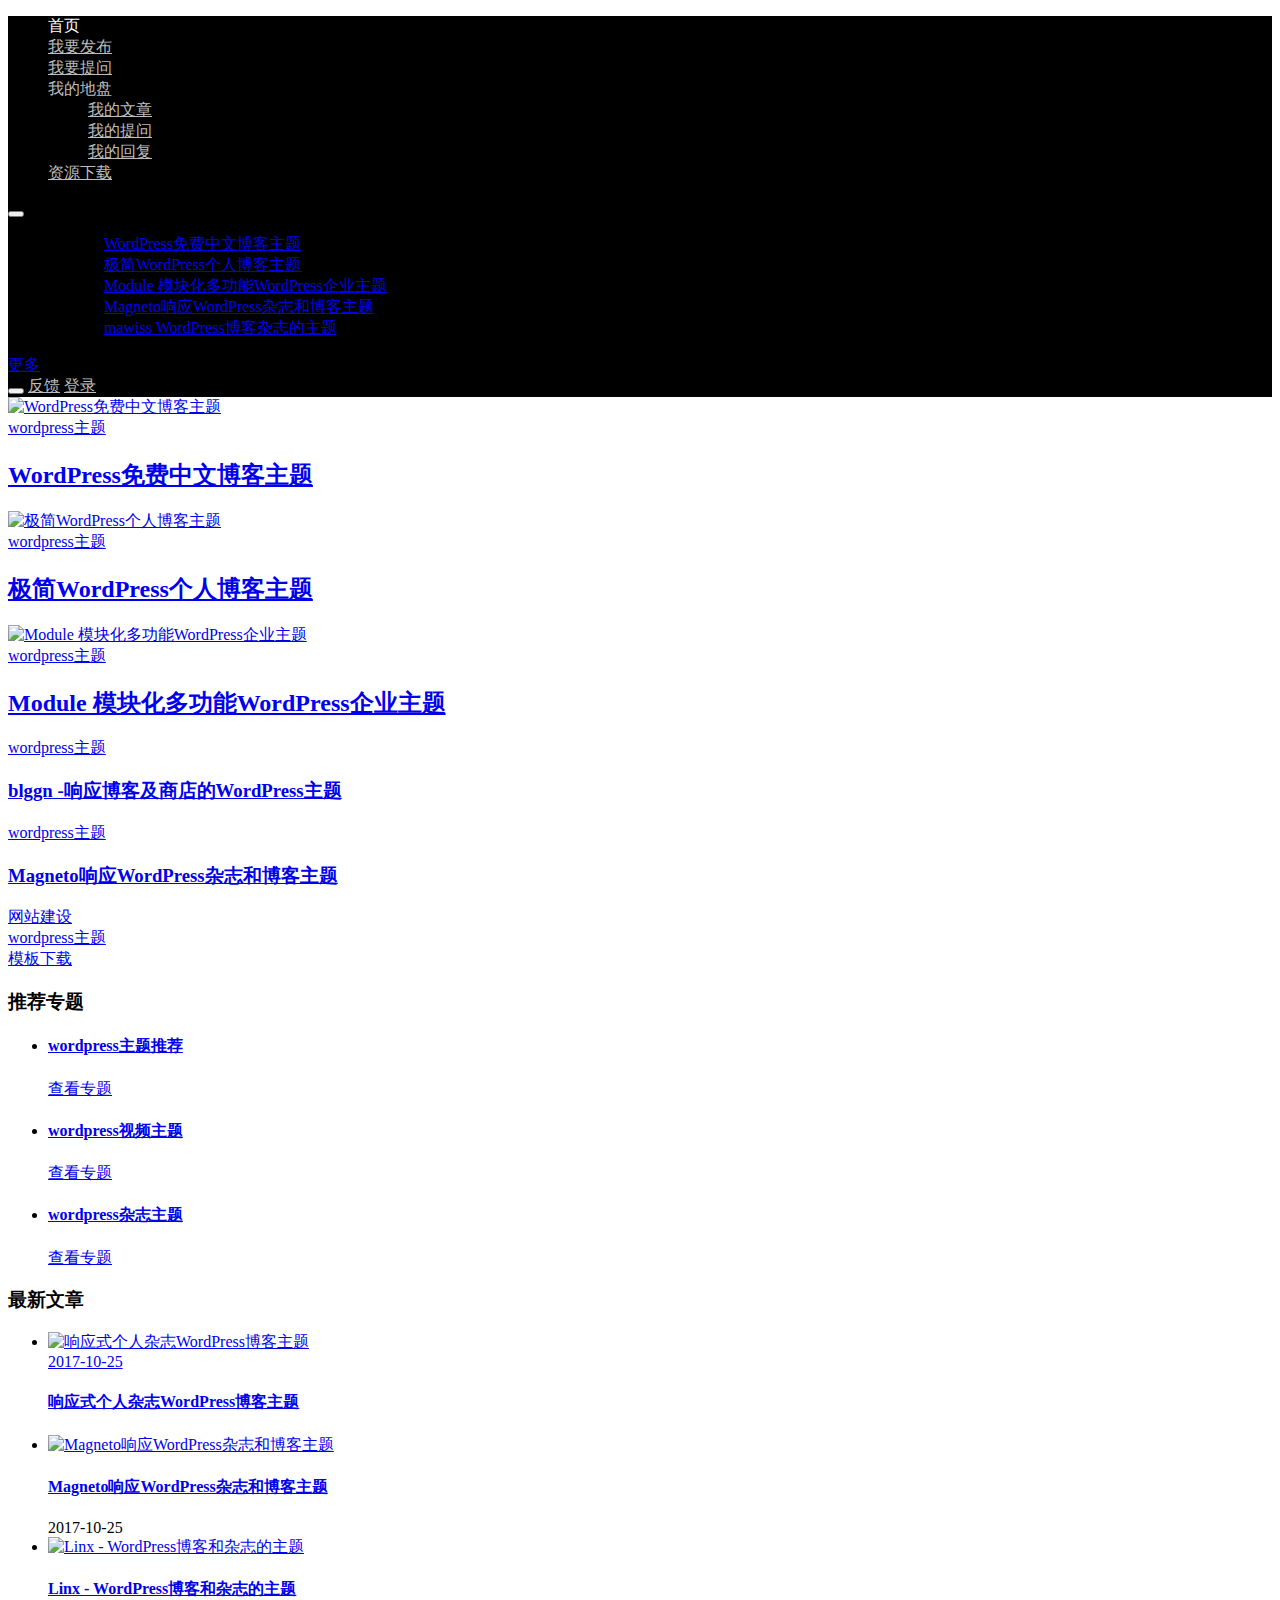
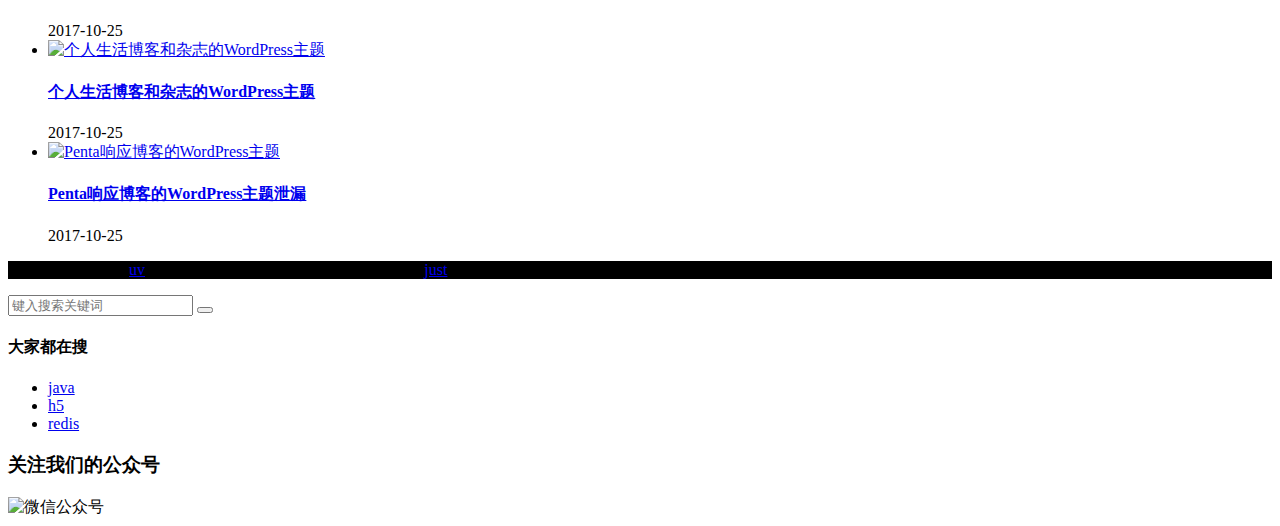
==== index.html @ aa876822 "Add files via upload" ====
﻿<!DOCTYPE html>
<html>
<head>
  <meta http-equiv="Content-Type" content="text/html; charset=utf-8"/>
  <meta name="viewport" content="width=device-width, initial-scale=1, user-scalable=no, minimal-ui">
  <meta http-equiv="X-UA-Compatible" content="IE=9; IE=8; IE=7; IE=EDGE;chrome=1">
  <title>哇！大学！</title>
  <meta name="keywords" content="个人博客网站,lmlblog,Grace主题,wordpress主题">
  <link rel='stylesheet' href='css/owl.carousel.min.css' type='text/css' media='all'/>
  <link rel='stylesheet' href='css/fontello.css' type='text/css' media='all'/>
  <link rel='stylesheet' href='css/nicetheme.css' type='text/css' media='all'/>
  <link rel='stylesheet' href='css/reset.css' type='text/css' media='all'/>
  <link rel='stylesheet' href='css/style.css' type='text/css' media='all'/>
  <link rel="stylesheet" href="css/spop.min.css" />
  <script type="text/javascript" src="js/spop.min.js"></script>
  <script type='text/javascript' src='js/jquery.js'></script>
  <script type='text/javascript' src='plugins/vue/vue.min.js'></script>
  <script type="text/javascript" charset="utf-8" src="js/ueditor/ueditor.config.js"></script>
  <script type='text/javascript' src='js/ueditor/ueditor.all.js'></script>
  <script type='text/javascript' src='js/ueditor/lang/zh-cn/zh-cn.js'></script>
  <script type='text/javascript' src='plugins/vue/vue.min.js'></script>
  <script type='text/javascript' src='plugins/jquery.min.js'></script>

  <style>
    #header, #header .toggle-tougao, .two-s-footer .footer-box {
      background-color: #000;
    }

    #header .primary-menu ul > li > a, #menu-mobile a, #header .js-toggle-message button, #header .js-toggle-search, #header .toggle-login, #header .toggle-tougao {
      color: #bdbdbd;
    }

    .navbar-toggle .icon-bar {
      background-color: #bdbdbd;
    }

    #header .primary-menu ul > li.current-menu-item > a, #header .primary-menu ul > li.menu-item-has-children:hover > a, #header .primary-menu ul > li.current-menu-ancestor > a, #header .primary-menu ul > li > a:hover {
      color: #FFF;
    }

    #header .toggle-tougao:hover, #header .primary-menu ul > li .sub-menu li a:hover, #header .primary-menu ul > li .sub-menu li.menu-item-has-children:hover > a, #header .primary-menu ul > li .sub-menu li.current-menu-item > a {
      color: #000;
    }

    #header .toggle-tougao, #header .toggle-tougao:hover {
      border-color: #bdbdbd;
    }

    #header .toggle-tougao:hover {
      background-color: #FFF;
    }
  </style>
</head>
<body class="home blog off-canvas-nav-left">
<div class="loader-mask">
  <div class="loader">
    <div></div>
    <div></div>
  </div>
</div>
<div id="header" class="navbar-fixed-top">
  <div class="container">
    <!-- <h1 class="logo"> <a  href="#" title="MAOLAI博客" style="background-image: url(http://www.lmlblog.com/blog/5/images/logo.png);"/> </a> </h1> -->
    <div role="navigation" class="site-nav  primary-menu">
      <div class="menu-fix-box">
        <ul id="menu-navigation" class="menu">
          <li class="current-menu-ancestor"><a>首页</a></li>
          <li><a href="#">我要发布</a></li>
          <li><a href="#">我要提问</a></li>
          <!--<li><a href="#">wordpress</a></li>-->
          <li class="menu-item-has-children"><a>我的地盘</a>
            <ul class="sub-menu">
              <li><a href="#">我的文章</a></li>
              <li><a href="#">我的提问</a></li>
              <li><a href="#">我的回复</a></li>
              <!--<li><a href="#">我的悬赏</a></li>-->
            </ul>
          </li>
          <li><a target="_blank" href="#"><i class="icon-wordpress"></i>资源下载</a></li>
        </ul>
      </div>
    </div>
    <div class="right-nav pull-right">
      <div class="js-toggle-message hidden-xs">
        <button id="sitemessage" type="button" data-toggle="dropdown" aria-haspopup="true" aria-expanded="false"><i
          class="icon-megaphone"></i></button>
        <div class="dropdown-menu" role="menu" aria-labelledby="sitemessage">
          <ul>
            <li class="first"><span class="time">15.10.25</span><a target="_blank" href="#">WordPress免费中文博客主题</a></li>
            <li><span class="time">15.10.19</span><a target="_blank" href="#">极简WordPress个人博客主题</a></li>
            <li><span class="time">15.10.18</span><a target="_blank" href="#">Module 模块化多功能WordPress企业主题</a></li>
            <li><span class="time">15.10.17</span><a target="_blank" href="#">Magneto响应WordPress杂志和博客主题</a></li>
            <li><span class="time">15.10.15</span><a target="_blank" href="#">mawiss WordPress博客杂志的主题</a></li>
          </ul>
          <div class="more-messages"><a href="#">更多</a></div>
        </div>
      </div>
      <button class="js-toggle-search"><i class=" icon-search"></i></button>
      <a href="#" class="toggle-tougao  hidden-xs">反馈</a> <span class="nologin"><a href="login.html" class="toggle-login hidden-xs">登录</a></span>
      <span class="login" style="display: none"><img src="" style="width: 40px;height: 40px;border-radius: 50%"><span style="margin-left: 10px;color: white"></span></span>
    </div>
  </div>
</div>
<div id="page-content">
  <div class="top-content">
    <div class="container">
      <div class="row">
        <div class="owl-carousel top-slide-two">
          <div class="item"><a href="#" title="WordPress免费中文博客主题">
            <div class="slider-content"><img src="images/19.jpg" alt="WordPress免费中文博客主题">
              <div class="slider-cat">wordpress主题</div>
              <div class="slider-content-item">
                <h2>WordPress免费中文博客主题</h2>
              </div>
            </div>
          </a></div>
          <div class="item"><a href="#" title="极简WordPress个人博客主题">
            <div class="slider-content"><img src="images/20.jpg" alt="极简WordPress个人博客主题">
              <div class="slider-cat">wordpress主题</div>
              <div class="slider-content-item">
                <h2>极简WordPress个人博客主题</h2>
              </div>
            </div>
          </a></div>
          <div class="item"><a href="#" title="Module 模块化多功能WordPress企业主题">
            <div class="slider-content"><img src="images/21.jpg" alt="Module 模块化多功能WordPress企业主题">
              <div class="slider-cat">wordpress主题</div>
              <div class="slider-content-item">
                <h2>Module 模块化多功能WordPress企业主题</h2>
              </div>
            </div>
          </a></div>
        </div>
        <div class="top-singles hidden-xs">
          <div class="single-item">
            <div class="image" style="background-image:url(images/11.jpg)"><a href="#">
              <div class="overlay"></div>
              <div class="cat">wordpress主题</div>
              <div class="title">
                <h3>blggn -响应博客及商店的WordPress主题</h3>
              </div>
            </a></div>
          </div>
          <div class="single-item">
            <div class="image" style="background-image:url(images/16.jpg)"><a href="#">
              <div class="overlay"></div>
              <div class="cat">wordpress主题</div>
              <div class="title">
                <h3>Magneto响应WordPress杂志和博客主题</h3>
              </div>
            </a></div>
          </div>
        </div>
      </div>
    </div>
  </div>
  <div class="recommend-content">
    <div class="container">
      <div class="row">
        <div class="cat">
          <div class="thumbnail-cat">
            <div class="image col-xs-12 col-sm-4 col-md-4">
              <div class="index-cat-box" style="background-image:url(images/2.jpg)"><a class="iscat" href="#">
                <div class="promo-overlay">网站建设</div>
                <div class="modulo_line"></div>
              </a></div>
            </div>
            <div class="image col-xs-12 col-sm-4 col-md-4">
              <div class="index-cat-box" style="background-image:url(images/6.jpg)"><a class="iscat" href="#">
                <div class="promo-overlay">wordpress主题</div>
                <div class="modulo_line"></div>
              </a></div>
            </div>
            <div class="image col-xs-12 col-sm-4 col-md-4">
              <div class="index-cat-box" style="background-image:url(images/4.jpg)"><a class="iscat" href="#">
                <div class="promo-overlay">模板下载</div>
                <div class="modulo_line"></div>
              </a></div>
            </div>
          </div>
        </div>
      </div>
    </div>
  </div>
  <div class="main-content">
    <div class="container">
      <div class="row">
        <div class="article col-xs-12 col-sm-8 col-md-8" id="content">


        </div>
        <div class="sidebar col-xs-12 col-sm-4 col-md-4">
          <div class="widget suxingme_topic">
            <h3><span>推荐专题</span></h3>
            <ul class="widget_suxingme_topic">
              <li><a href="#" title="wordpress主题推荐">
                <div class="overlay"></div>
                <div class="image" style="background-image: url(images/13.jpg);"></div>
                <div class="title">
                  <h4>wordpress主题推荐</h4>
                  <div class="meta"><span>查看专题</span></div>
                </div>
              </a></li>
            </ul>
            <ul class="widget_suxingme_topic">
              <li><a href="#" title="wordpress视频主题">
                <div class="overlay"></div>
                <div class="image" style="background-image: url(images/5.jpg);"></div>
                <div class="title">
                  <h4>wordpress视频主题</h4>
                  <div class="meta"><span>查看专题</span></div>
                </div>
              </a></li>
            </ul>
            <ul class="widget_suxingme_topic">
              <li><a href="#" title="wordpress杂志主题">
                <div class="overlay"></div>
                <div class="image" style="background-image: url(images/6.jpg);"></div>
                <div class="title">
                  <h4>wordpress杂志主题</h4>
                  <div class="meta"><span>查看专题</span></div>
                </div>
              </a></li>
            </ul>
          </div>
          <div class="widget widget_suxingme_postlist">
            <h3><span>最新文章</span></h3>
            <ul class="recent-posts-widget">
              <li class="one"><a href="#" title="响应式个人杂志WordPress博客主题">
                <div class="overlay"></div>
                <img class="lazy" src="images/18.jpg" alt="响应式个人杂志WordPress博客主题"/>
                <div class="title"><span>2017-10-25</span>
                  <h4>响应式个人杂志WordPress博客主题</h4>
                </div>
              </a></li>
              <li class="others">
                <div class="image"><a href="#" title="Magneto响应WordPress杂志和博客主题"> <img class="lazy" src="images/9.jpg"
                                                                                       alt="Magneto响应WordPress杂志和博客主题"/>
                </a></div>
                <div class="title">
                  <h4><a href="#" title="Magneto响应WordPress杂志和博客主题">Magneto响应WordPress杂志和博客主题</a></h4>
                  <span>2017-10-25</span></div>
              </li>
              <li class="others">
                <div class="image"><a href="#" title="Linx - WordPress博客和杂志的主题"> <img class="lazy" src="images/10.jpg"
                                                                                      alt="Linx - WordPress博客和杂志的主题"/>
                </a></div>
                <div class="title">
                  <h4><a href="#" title="Linx - WordPress博客和杂志的主题">Linx - WordPress博客和杂志的主题</a></h4>
                  <span>2017-10-25</span></div>
              </li>
              <li class="others">
                <div class="image"><a href="#" title="个人生活博客和杂志的WordPress主题"> <img class="lazy" src="images/11.jpg"
                                                                                   alt="个人生活博客和杂志的WordPress主题"/> </a>
                </div>
                <div class="title">
                  <h4><a href="#" title="个人生活博客和杂志的WordPress主题">个人生活博客和杂志的WordPress主题</a></h4>
                  <span>2017-10-25</span></div>
              </li>
              <li class="others">
                <div class="image"><a href="#" title="Penta响应博客的WordPress主题"> <img class="lazy" src="images/12.jpg"
                                                                                   alt="Penta响应博客的WordPress主题"/> </a>
                </div>
                <div class="title">
                  <h4><a href="#" title="Penta响应博客的WordPress主题">Penta响应博客的WordPress主题泄漏</a></h4>
                  <span>2017-10-25</span></div>
              </li>
            </ul>
          </div>
          <!--<div class="widget suxingme_social">-->
            <!--<h3><span>关注我们 么么哒！</span></h3>-->
            <!--<div class="attentionus">-->
              <!--<ul class="items clearfix">-->
                <!--<span class="social-widget-link social-link-weibo"> <span class="social-widget-link-count"><i-->
                  <!--class="icon-weibo"></i>maolai博客</span> <span class="social-widget-link-title">新浪微博</span> <a-->
                  <!--href="http://www.lmlblog.com" target="_blank" rel="nofollow"></a></span> <span-->
                <!--class="social-widget-link social-link-tencent-weibo"> <span class="social-widget-link-count"><i-->
                <!--class="icon-tencent-weibo"></i>maolai博客</span> <span class="social-widget-link-title">腾讯微博</span> <a-->
                <!--href="http://www.lmlblog.com" target="_blank" rel="nofollow"></a> </span> <span-->
                <!--class="social-widget-link social-link-qq"> <span class="social-widget-link-count"><i-->
                <!--class="icon-qq"></i>1450431172</span> <span class="social-widget-link-title">QQ号</span> <a-->
                <!--href="#" rel="nofollow"></a> </span> <span-->
                <!--class="social-widget-link social-link-email"> <span class="social-widget-link-count"><i-->
                <!--class="icon-mail"></i>lmlblog@qq.com</span> <span class="social-widget-link-title">QQ邮箱</span> <a-->
                <!--href="http://mail.qq.com/cgi-bin/qm_share?t=qm_mailme&email=lmlblog@qq.com" target="_blank"-->
                <!--rel="nofollow"></a> </span> <span class="social-widget-link social-link-wechat"> <span-->
                <!--class="social-widget-link-count"><i class="icon-wechat"></i>lmlblog</span> <span-->
                <!--class="social-widget-link-title">微信公众号</span> <a id="tooltip-s-weixin" href="javascript:void(0);"></a> </span>-->
              <!--</ul>-->
            <!--</div>-->
          <!--</div>-->
        </div>
      </div>
    </div>
  </div>
</div>
<div class="clearfix"></div>
<div id="footer" class="two-s-footer clearfix">
  <div class="footer-box">
    <div class="container">
      <div class="social-footer"><a id="tooltip-f-weixin" class="wxii" href="javascript:void(0);"><i
        class="icon-wechat"></i></a></div>

      <div class="copyright-footer">
        <p>Copyright © 2018 <a class="site-link" href="#" title="lmlblog" rel="home">uv</a> · Powered By UVGDA
          · Grace Theme By <a href="http://www.lmlblog.com" target="_blank">just</a></p>
      </div>
    </div>
  </div>
</div>
<div class="search-form">
  <form method="get" action="http://www.lmlblog.com" role="search">
    <div class="search-form-inner">
      <div class="search-form-box">
        <input class="form-search" type="text" name="s" placeholder="键入搜索关键词">
        <button type="submit" id="btn-search"><i class="icon-search"></i></button>
      </div>
      <div class="search-commend">
        <h4>大家都在搜</h4>
        <ul>
          <li><a href="#">java</a></li>
          <li><a href="#">h5</a></li>
          <li><a href="#">redis</a></li>
        </ul>
      </div>
    </div>
  </form>
  <div class="close-search"><span class="close-top"></span> <span class="close-bottom"></span></div>
</div>
<div class="f-weixin-dropdown">
  <div class="tooltip-weixin-inner">
    <h3>关注我们的公众号</h3>
    <div class="qcode"><img src="http://www.lmlblog.com/blog/5/images/wx.png" width="160" height="160" alt="微信公众号">
    </div>
  </div>
  <div class="close-weixin"><span class="close-top"></span> <span class="close-bottom"></span></div>
</div>

<script type='text/javascript'>
  /* <![CDATA[ */
  var suxingme_url = {"slidestyle": "index_slide_sytle_2", "wow": "1", "sideroll": "1", "duang": "1"};
  /* ]]> */
</script>
<script type='text/javascript' src='js/plugins.min.js'></script>
<script type='text/javascript' src='js/lmlblog.js'></script>
<script type='text/javascript' src='js/owl.carousel.min.js'></script>
<script type='text/javascript' src='js/wow.min.js'></script>

<!---->

</body>
</html>
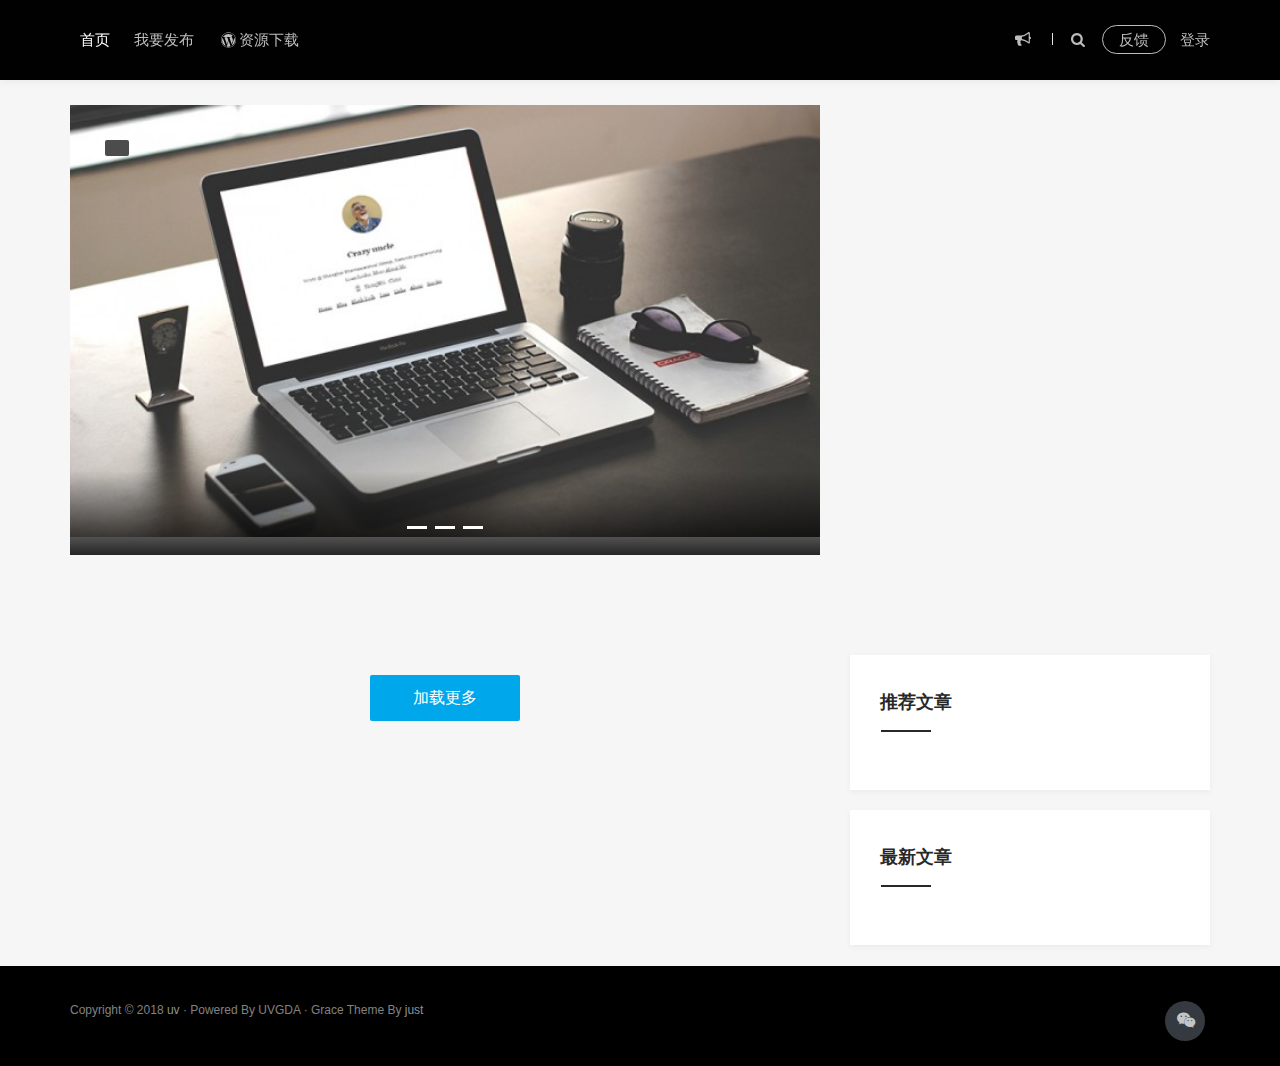
==== commit dbf31312: "4-13内容" ====
--- a/index.html
+++ b/index.html
@@ -1,352 +1,257 @@
-﻿<!DOCTYPE html>
-<html>
-<head>
-  <meta http-equiv="Content-Type" content="text/html; charset=utf-8"/>
-  <meta name="viewport" content="width=device-width, initial-scale=1, user-scalable=no, minimal-ui">
-  <meta http-equiv="X-UA-Compatible" content="IE=9; IE=8; IE=7; IE=EDGE;chrome=1">
-  <title>哇！大学！</title>
-  <meta name="keywords" content="个人博客网站,lmlblog,Grace主题,wordpress主题">
-  <link rel='stylesheet' href='css/owl.carousel.min.css' type='text/css' media='all'/>
-  <link rel='stylesheet' href='css/fontello.css' type='text/css' media='all'/>
-  <link rel='stylesheet' href='css/nicetheme.css' type='text/css' media='all'/>
-  <link rel='stylesheet' href='css/reset.css' type='text/css' media='all'/>
-  <link rel='stylesheet' href='css/style.css' type='text/css' media='all'/>
-  <link rel="stylesheet" href="css/spop.min.css" />
-  <script type="text/javascript" src="js/spop.min.js"></script>
-  <script type='text/javascript' src='js/jquery.js'></script>
-  <script type='text/javascript' src='plugins/vue/vue.min.js'></script>
-  <script type="text/javascript" charset="utf-8" src="js/ueditor/ueditor.config.js"></script>
-  <script type='text/javascript' src='js/ueditor/ueditor.all.js'></script>
-  <script type='text/javascript' src='js/ueditor/lang/zh-cn/zh-cn.js'></script>
-  <script type='text/javascript' src='plugins/vue/vue.min.js'></script>
-  <script type='text/javascript' src='plugins/jquery.min.js'></script>
-
-  <style>
-    #header, #header .toggle-tougao, .two-s-footer .footer-box {
-      background-color: #000;
-    }
-
-    #header .primary-menu ul > li > a, #menu-mobile a, #header .js-toggle-message button, #header .js-toggle-search, #header .toggle-login, #header .toggle-tougao {
-      color: #bdbdbd;
-    }
-
-    .navbar-toggle .icon-bar {
-      background-color: #bdbdbd;
-    }
-
-    #header .primary-menu ul > li.current-menu-item > a, #header .primary-menu ul > li.menu-item-has-children:hover > a, #header .primary-menu ul > li.current-menu-ancestor > a, #header .primary-menu ul > li > a:hover {
-      color: #FFF;
-    }
-
-    #header .toggle-tougao:hover, #header .primary-menu ul > li .sub-menu li a:hover, #header .primary-menu ul > li .sub-menu li.menu-item-has-children:hover > a, #header .primary-menu ul > li .sub-menu li.current-menu-item > a {
-      color: #000;
-    }
-
-    #header .toggle-tougao, #header .toggle-tougao:hover {
-      border-color: #bdbdbd;
-    }
-
-    #header .toggle-tougao:hover {
-      background-color: #FFF;
-    }
-  </style>
-</head>
-<body class="home blog off-canvas-nav-left">
-<div class="loader-mask">
-  <div class="loader">
-    <div></div>
-    <div></div>
-  </div>
-</div>
-<div id="header" class="navbar-fixed-top">
-  <div class="container">
-    <!-- <h1 class="logo"> <a  href="#" title="MAOLAI博客" style="background-image: url(http://www.lmlblog.com/blog/5/images/logo.png);"/> </a> </h1> -->
-    <div role="navigation" class="site-nav  primary-menu">
-      <div class="menu-fix-box">
-        <ul id="menu-navigation" class="menu">
-          <li class="current-menu-ancestor"><a>首页</a></li>
-          <li><a href="#">我要发布</a></li>
-          <li><a href="#">我要提问</a></li>
-          <!--<li><a href="#">wordpress</a></li>-->
-          <li class="menu-item-has-children"><a>我的地盘</a>
-            <ul class="sub-menu">
-              <li><a href="#">我的文章</a></li>
-              <li><a href="#">我的提问</a></li>
-              <li><a href="#">我的回复</a></li>
-              <!--<li><a href="#">我的悬赏</a></li>-->
-            </ul>
-          </li>
-          <li><a target="_blank" href="#"><i class="icon-wordpress"></i>资源下载</a></li>
-        </ul>
-      </div>
-    </div>
-    <div class="right-nav pull-right">
-      <div class="js-toggle-message hidden-xs">
-        <button id="sitemessage" type="button" data-toggle="dropdown" aria-haspopup="true" aria-expanded="false"><i
-          class="icon-megaphone"></i></button>
-        <div class="dropdown-menu" role="menu" aria-labelledby="sitemessage">
-          <ul>
-            <li class="first"><span class="time">15.10.25</span><a target="_blank" href="#">WordPress免费中文博客主题</a></li>
-            <li><span class="time">15.10.19</span><a target="_blank" href="#">极简WordPress个人博客主题</a></li>
-            <li><span class="time">15.10.18</span><a target="_blank" href="#">Module 模块化多功能WordPress企业主题</a></li>
-            <li><span class="time">15.10.17</span><a target="_blank" href="#">Magneto响应WordPress杂志和博客主题</a></li>
-            <li><span class="time">15.10.15</span><a target="_blank" href="#">mawiss WordPress博客杂志的主题</a></li>
-          </ul>
-          <div class="more-messages"><a href="#">更多</a></div>
-        </div>
-      </div>
-      <button class="js-toggle-search"><i class=" icon-search"></i></button>
-      <a href="#" class="toggle-tougao  hidden-xs">反馈</a> <span class="nologin"><a href="login.html" class="toggle-login hidden-xs">登录</a></span>
-      <span class="login" style="display: none"><img src="" style="width: 40px;height: 40px;border-radius: 50%"><span style="margin-left: 10px;color: white"></span></span>
-    </div>
-  </div>
-</div>
-<div id="page-content">
-  <div class="top-content">
-    <div class="container">
-      <div class="row">
-        <div class="owl-carousel top-slide-two">
-          <div class="item"><a href="#" title="WordPress免费中文博客主题">
-            <div class="slider-content"><img src="images/19.jpg" alt="WordPress免费中文博客主题">
-              <div class="slider-cat">wordpress主题</div>
-              <div class="slider-content-item">
-                <h2>WordPress免费中文博客主题</h2>
-              </div>
-            </div>
-          </a></div>
-          <div class="item"><a href="#" title="极简WordPress个人博客主题">
-            <div class="slider-content"><img src="images/20.jpg" alt="极简WordPress个人博客主题">
-              <div class="slider-cat">wordpress主题</div>
-              <div class="slider-content-item">
-                <h2>极简WordPress个人博客主题</h2>
-              </div>
-            </div>
-          </a></div>
-          <div class="item"><a href="#" title="Module 模块化多功能WordPress企业主题">
-            <div class="slider-content"><img src="images/21.jpg" alt="Module 模块化多功能WordPress企业主题">
-              <div class="slider-cat">wordpress主题</div>
-              <div class="slider-content-item">
-                <h2>Module 模块化多功能WordPress企业主题</h2>
-              </div>
-            </div>
-          </a></div>
-        </div>
-        <div class="top-singles hidden-xs">
-          <div class="single-item">
-            <div class="image" style="background-image:url(images/11.jpg)"><a href="#">
-              <div class="overlay"></div>
-              <div class="cat">wordpress主题</div>
-              <div class="title">
-                <h3>blggn -响应博客及商店的WordPress主题</h3>
-              </div>
-            </a></div>
-          </div>
-          <div class="single-item">
-            <div class="image" style="background-image:url(images/16.jpg)"><a href="#">
-              <div class="overlay"></div>
-              <div class="cat">wordpress主题</div>
-              <div class="title">
-                <h3>Magneto响应WordPress杂志和博客主题</h3>
-              </div>
-            </a></div>
-          </div>
-        </div>
-      </div>
-    </div>
-  </div>
-  <div class="recommend-content">
-    <div class="container">
-      <div class="row">
-        <div class="cat">
-          <div class="thumbnail-cat">
-            <div class="image col-xs-12 col-sm-4 col-md-4">
-              <div class="index-cat-box" style="background-image:url(images/2.jpg)"><a class="iscat" href="#">
-                <div class="promo-overlay">网站建设</div>
-                <div class="modulo_line"></div>
-              </a></div>
-            </div>
-            <div class="image col-xs-12 col-sm-4 col-md-4">
-              <div class="index-cat-box" style="background-image:url(images/6.jpg)"><a class="iscat" href="#">
-                <div class="promo-overlay">wordpress主题</div>
-                <div class="modulo_line"></div>
-              </a></div>
-            </div>
-            <div class="image col-xs-12 col-sm-4 col-md-4">
-              <div class="index-cat-box" style="background-image:url(images/4.jpg)"><a class="iscat" href="#">
-                <div class="promo-overlay">模板下载</div>
-                <div class="modulo_line"></div>
-              </a></div>
-            </div>
-          </div>
-        </div>
-      </div>
-    </div>
-  </div>
-  <div class="main-content">
-    <div class="container">
-      <div class="row">
-        <div class="article col-xs-12 col-sm-8 col-md-8" id="content">
-
-
-        </div>
-        <div class="sidebar col-xs-12 col-sm-4 col-md-4">
-          <div class="widget suxingme_topic">
-            <h3><span>推荐专题</span></h3>
-            <ul class="widget_suxingme_topic">
-              <li><a href="#" title="wordpress主题推荐">
-                <div class="overlay"></div>
-                <div class="image" style="background-image: url(images/13.jpg);"></div>
-                <div class="title">
-                  <h4>wordpress主题推荐</h4>
-                  <div class="meta"><span>查看专题</span></div>
-                </div>
-              </a></li>
-            </ul>
-            <ul class="widget_suxingme_topic">
-              <li><a href="#" title="wordpress视频主题">
-                <div class="overlay"></div>
-                <div class="image" style="background-image: url(images/5.jpg);"></div>
-                <div class="title">
-                  <h4>wordpress视频主题</h4>
-                  <div class="meta"><span>查看专题</span></div>
-                </div>
-              </a></li>
-            </ul>
-            <ul class="widget_suxingme_topic">
-              <li><a href="#" title="wordpress杂志主题">
-                <div class="overlay"></div>
-                <div class="image" style="background-image: url(images/6.jpg);"></div>
-                <div class="title">
-                  <h4>wordpress杂志主题</h4>
-                  <div class="meta"><span>查看专题</span></div>
-                </div>
-              </a></li>
-            </ul>
-          </div>
-          <div class="widget widget_suxingme_postlist">
-            <h3><span>最新文章</span></h3>
-            <ul class="recent-posts-widget">
-              <li class="one"><a href="#" title="响应式个人杂志WordPress博客主题">
-                <div class="overlay"></div>
-                <img class="lazy" src="images/18.jpg" alt="响应式个人杂志WordPress博客主题"/>
-                <div class="title"><span>2017-10-25</span>
-                  <h4>响应式个人杂志WordPress博客主题</h4>
-                </div>
-              </a></li>
-              <li class="others">
-                <div class="image"><a href="#" title="Magneto响应WordPress杂志和博客主题"> <img class="lazy" src="images/9.jpg"
-                                                                                       alt="Magneto响应WordPress杂志和博客主题"/>
-                </a></div>
-                <div class="title">
-                  <h4><a href="#" title="Magneto响应WordPress杂志和博客主题">Magneto响应WordPress杂志和博客主题</a></h4>
-                  <span>2017-10-25</span></div>
-              </li>
-              <li class="others">
-                <div class="image"><a href="#" title="Linx - WordPress博客和杂志的主题"> <img class="lazy" src="images/10.jpg"
-                                                                                      alt="Linx - WordPress博客和杂志的主题"/>
-                </a></div>
-                <div class="title">
-                  <h4><a href="#" title="Linx - WordPress博客和杂志的主题">Linx - WordPress博客和杂志的主题</a></h4>
-                  <span>2017-10-25</span></div>
-              </li>
-              <li class="others">
-                <div class="image"><a href="#" title="个人生活博客和杂志的WordPress主题"> <img class="lazy" src="images/11.jpg"
-                                                                                   alt="个人生活博客和杂志的WordPress主题"/> </a>
-                </div>
-                <div class="title">
-                  <h4><a href="#" title="个人生活博客和杂志的WordPress主题">个人生活博客和杂志的WordPress主题</a></h4>
-                  <span>2017-10-25</span></div>
-              </li>
-              <li class="others">
-                <div class="image"><a href="#" title="Penta响应博客的WordPress主题"> <img class="lazy" src="images/12.jpg"
-                                                                                   alt="Penta响应博客的WordPress主题"/> </a>
-                </div>
-                <div class="title">
-                  <h4><a href="#" title="Penta响应博客的WordPress主题">Penta响应博客的WordPress主题泄漏</a></h4>
-                  <span>2017-10-25</span></div>
-              </li>
-            </ul>
-          </div>
-          <!--<div class="widget suxingme_social">-->
-            <!--<h3><span>关注我们 么么哒！</span></h3>-->
-            <!--<div class="attentionus">-->
-              <!--<ul class="items clearfix">-->
-                <!--<span class="social-widget-link social-link-weibo"> <span class="social-widget-link-count"><i-->
-                  <!--class="icon-weibo"></i>maolai博客</span> <span class="social-widget-link-title">新浪微博</span> <a-->
-                  <!--href="http://www.lmlblog.com" target="_blank" rel="nofollow"></a></span> <span-->
-                <!--class="social-widget-link social-link-tencent-weibo"> <span class="social-widget-link-count"><i-->
-                <!--class="icon-tencent-weibo"></i>maolai博客</span> <span class="social-widget-link-title">腾讯微博</span> <a-->
-                <!--href="http://www.lmlblog.com" target="_blank" rel="nofollow"></a> </span> <span-->
-                <!--class="social-widget-link social-link-qq"> <span class="social-widget-link-count"><i-->
-                <!--class="icon-qq"></i>1450431172</span> <span class="social-widget-link-title">QQ号</span> <a-->
-                <!--href="#" rel="nofollow"></a> </span> <span-->
-                <!--class="social-widget-link social-link-email"> <span class="social-widget-link-count"><i-->
-                <!--class="icon-mail"></i>lmlblog@qq.com</span> <span class="social-widget-link-title">QQ邮箱</span> <a-->
-                <!--href="http://mail.qq.com/cgi-bin/qm_share?t=qm_mailme&email=lmlblog@qq.com" target="_blank"-->
-                <!--rel="nofollow"></a> </span> <span class="social-widget-link social-link-wechat"> <span-->
-                <!--class="social-widget-link-count"><i class="icon-wechat"></i>lmlblog</span> <span-->
-                <!--class="social-widget-link-title">微信公众号</span> <a id="tooltip-s-weixin" href="javascript:void(0);"></a> </span>-->
-              <!--</ul>-->
-            <!--</div>-->
-          <!--</div>-->
-        </div>
-      </div>
-    </div>
-  </div>
-</div>
-<div class="clearfix"></div>
-<div id="footer" class="two-s-footer clearfix">
-  <div class="footer-box">
-    <div class="container">
-      <div class="social-footer"><a id="tooltip-f-weixin" class="wxii" href="javascript:void(0);"><i
-        class="icon-wechat"></i></a></div>
-
-      <div class="copyright-footer">
-        <p>Copyright © 2018 <a class="site-link" href="#" title="lmlblog" rel="home">uv</a> · Powered By UVGDA
-          · Grace Theme By <a href="http://www.lmlblog.com" target="_blank">just</a></p>
-      </div>
-    </div>
-  </div>
-</div>
-<div class="search-form">
-  <form method="get" action="http://www.lmlblog.com" role="search">
-    <div class="search-form-inner">
-      <div class="search-form-box">
-        <input class="form-search" type="text" name="s" placeholder="键入搜索关键词">
-        <button type="submit" id="btn-search"><i class="icon-search"></i></button>
-      </div>
-      <div class="search-commend">
-        <h4>大家都在搜</h4>
-        <ul>
-          <li><a href="#">java</a></li>
-          <li><a href="#">h5</a></li>
-          <li><a href="#">redis</a></li>
-        </ul>
-      </div>
-    </div>
-  </form>
-  <div class="close-search"><span class="close-top"></span> <span class="close-bottom"></span></div>
-</div>
-<div class="f-weixin-dropdown">
-  <div class="tooltip-weixin-inner">
-    <h3>关注我们的公众号</h3>
-    <div class="qcode"><img src="http://www.lmlblog.com/blog/5/images/wx.png" width="160" height="160" alt="微信公众号">
-    </div>
-  </div>
-  <div class="close-weixin"><span class="close-top"></span> <span class="close-bottom"></span></div>
-</div>
-
-<script type='text/javascript'>
-  /* <![CDATA[ */
-  var suxingme_url = {"slidestyle": "index_slide_sytle_2", "wow": "1", "sideroll": "1", "duang": "1"};
-  /* ]]> */
-</script>
-<script type='text/javascript' src='js/plugins.min.js'></script>
-<script type='text/javascript' src='js/lmlblog.js'></script>
-<script type='text/javascript' src='js/owl.carousel.min.js'></script>
-<script type='text/javascript' src='js/wow.min.js'></script>
-
-<!---->
-
-</body>
-</html>
+﻿<!DOCTYPE html>
+<html>
+<head>
+  <meta http-equiv="Content-Type" content="text/html; charset=utf-8"/>
+  <meta name="viewport" content="width=device-width, initial-scale=1, user-scalable=no, minimal-ui">
+  <meta http-equiv="X-UA-Compatible" content="IE=9; IE=8; IE=7; IE=EDGE;chrome=1">
+  <title>哇！大学！</title>
+  <meta name="keywords" content="个人博客网站,lmlblog,Grace主题,wordpress主题">
+  <link rel='stylesheet' href='css/owl.carousel.min.css' type='text/css' media='all'/>
+  <link rel='stylesheet' href='css/fontello.css' type='text/css' media='all'/>
+  <link rel='stylesheet' href='css/nicetheme.css' type='text/css' media='all'/>
+  <link rel='stylesheet' href='css/reset.css' type='text/css' media='all'/>
+  <link rel='stylesheet' href='css/style.css' type='text/css' media='all'/>
+  <link rel="stylesheet" href="css/spop.min.css" />
+  <script type="text/javascript" src="js/spop.min.js"></script>
+  <script type='text/javascript' src='js/jquery.js'></script>
+  <script type='text/javascript' src='plugins/vue/vue.min.js'></script>
+  <script type="text/javascript" charset="utf-8" src="js/ueditor/ueditor.config.js"></script>
+  <script type='text/javascript' src='js/ueditor/ueditor.all.js'></script>
+  <script type='text/javascript' src='js/ueditor/lang/zh-cn/zh-cn.js'></script>
+  <script type='text/javascript' src='plugins/vue/vue.min.js'></script>
+  <script type='text/javascript' src='plugins/jquery.min.js'></script>
+
+  <style>
+    #header, #header .toggle-tougao, .two-s-footer .footer-box {
+      background-color: #000;
+    }
+
+    #header .primary-menu ul > li > a, #menu-mobile a, #header .js-toggle-message button, #header .js-toggle-search, #header .toggle-login, #header .toggle-tougao {
+      color: #bdbdbd;
+    }
+
+    .navbar-toggle .icon-bar {
+      background-color: #bdbdbd;
+    }
+
+    #header .primary-menu ul > li.current-menu-item > a, #header .primary-menu ul > li.menu-item-has-children:hover > a, #header .primary-menu ul > li.current-menu-ancestor > a, #header .primary-menu ul > li > a:hover {
+      color: #FFF;
+    }
+
+    #header .toggle-tougao:hover, #header .primary-menu ul > li .sub-menu li a:hover, #header .primary-menu ul > li .sub-menu li.menu-item-has-children:hover > a, #header .primary-menu ul > li .sub-menu li.current-menu-item > a {
+      color: #000;
+    }
+
+    #header .toggle-tougao, #header .toggle-tougao:hover {
+      border-color: #bdbdbd;
+    }
+
+    #header .toggle-tougao:hover {
+      background-color: #FFF;
+    }
+  </style>
+</head>
+<body class="home blog off-canvas-nav-left">
+<div class="loader-mask">
+  <div class="loader">
+    <div></div>
+    <div></div>
+  </div>
+</div>
+<div id="header" class="navbar-fixed-top">
+  <div class="container">
+    <!-- <h1 class="logo"> <a  href="#" title="MAOLAI博客" style="background-image: url(http://www.lmlblog.com/blog/5/images/logo.png);"/> </a> </h1> -->
+    <div role="navigation" class="site-nav  primary-menu">
+      <div class="menu-fix-box">
+        <ul id="menu-navigation" class="menu">
+          <li class="current-menu-ancestor"><a>首页</a></li>
+          <li><a href="add_article.html" target="_blank">我要发布</a></li>
+          <!--<li><a href="#">我要提问</a></li>-->
+          <!--<li><a href="#">wordpress</a></li>-->
+          <!--<li class="menu-item-has-children"><a>我的地盘</a>-->
+            <!--<ul class="sub-menu">-->
+              <!--<li><a href="#">我的文章</a></li>-->
+              <!--<li><a href="#">我的提问</a></li>-->
+              <!--<li><a href="#">我的回复</a></li>-->
+              <!--&lt;!&ndash;<li><a href="#">我的悬赏</a></li>&ndash;&gt;-->
+            <!--</ul>-->
+          <!--</li>-->
+          <li><a target="_blank" href="http://118.25.59.30:9091"><i class="icon-wordpress"></i>资源下载</a></li>
+        </ul>
+      </div>
+    </div>
+    <div class="right-nav pull-right">
+      <div class="js-toggle-message hidden-xs">
+        <button id="sitemessage" type="button" data-toggle="dropdown" aria-haspopup="true" aria-expanded="false"><i
+          class="icon-megaphone"></i></button>
+        <div class="dropdown-menu" role="menu" aria-labelledby="sitemessage">
+          <ul>
+            <li class="first"><span class="time">15.10.25</span><a target="_blank" href="#">WordPress免费中文博客主题</a></li>
+            <li><span class="time">15.10.19</span><a target="_blank" href="#">极简WordPress个人博客主题</a></li>
+            <li><span class="time">15.10.18</span><a target="_blank" href="#">Module 模块化多功能WordPress企业主题</a></li>
+            <li><span class="time">15.10.17</span><a target="_blank" href="#">Magneto响应WordPress杂志和博客主题</a></li>
+            <li><span class="time">15.10.15</span><a target="_blank" href="#">mawiss WordPress博客杂志的主题</a></li>
+          </ul>
+          <div class="more-messages"><a href="#">更多</a></div>
+        </div>
+      </div>
+      <button class="js-toggle-search"><i class=" icon-search"></i></button>
+      <a href="#" class="toggle-tougao  hidden-xs">反馈</a> <span class="nologin"><a href="login.html" class="toggle-login hidden-xs">登录</a></span>
+      <span class="login" style="display: none"><img src="" style="width: 40px;height: 40px;border-radius: 50%"><span style="margin-left: 10px;color: white"></span></span>
+    </div>
+  </div>
+</div>
+<div id="page-content">
+  <div class="top-content">
+    <div class="container">
+      <div class="row">
+        <div class="owl-carousel top-slide-two">
+          <div class="item"><a href="#" title="">
+            <div class="slider-content"><img src="images/19.jpg" alt="">
+              <div class="slider-cat"></div>
+              <div class="slider-content-item">
+                <h2></h2>
+              </div>
+            </div>
+          </a></div>
+          <div class="item"><a href="#" title="">
+            <div class="slider-content"><img src="images/20.jpg" alt="">
+              <div class="slider-cat"></div>
+              <div class="slider-content-item">
+                <h2></h2>
+              </div>
+            </div>
+          </a></div>
+          <div class="item"><a href="#" title="">
+            <div class="slider-content"><img src="images/21.jpg" alt="">
+              <div class="slider-cat"></div>
+              <div class="slider-content-item">
+                <h2></h2>
+              </div>
+            </div>
+          </a></div>
+        </div>
+        <div class="top-singles hidden-xs">
+
+
+        </div>
+      </div>
+    </div>
+  </div>
+  <div class="recommend-content">
+    <div class="container">
+      <div class="row">
+        <div class="cat">
+          <div class="thumbnail-cat">
+
+
+            </div>
+          </div>
+        </div>
+      </div>
+    </div>
+  </div>
+  <div class="main-content">
+    <div class="container">
+      <div class="row">
+        <div class="article col-xs-12 col-sm-8 col-md-8" id="content">
+
+
+        </div>
+        <div class="sidebar col-xs-12 col-sm-4 col-md-4">
+          <div class="widget suxingme_topic">
+            <h3><span>推荐文章</span></h3>
+            <div class="rec">
+
+            </div>
+
+          </div>
+          <div class="widget widget_suxingme_postlist">
+            <h3><span>最新文章</span></h3>
+            <ul class="recent-posts-widget">
+
+            </ul>
+          </div>
+          <!--<div class="widget suxingme_social">-->
+            <!--<h3><span>关注我们 么么哒！</span></h3>-->
+            <!--<div class="attentionus">-->
+              <!--<ul class="items clearfix">-->
+                <!--<span class="social-widget-link social-link-weibo"> <span class="social-widget-link-count"><i-->
+                  <!--class="icon-weibo"></i>maolai博客</span> <span class="social-widget-link-title">新浪微博</span> <a-->
+                  <!--href="http://www.lmlblog.com" target="_blank" rel="nofollow"></a></span> <span-->
+                <!--class="social-widget-link social-link-tencent-weibo"> <span class="social-widget-link-count"><i-->
+                <!--class="icon-tencent-weibo"></i>maolai博客</span> <span class="social-widget-link-title">腾讯微博</span> <a-->
+                <!--href="http://www.lmlblog.com" target="_blank" rel="nofollow"></a> </span> <span-->
+                <!--class="social-widget-link social-link-qq"> <span class="social-widget-link-count"><i-->
+                <!--class="icon-qq"></i>1450431172</span> <span class="social-widget-link-title">QQ号</span> <a-->
+                <!--href="#" rel="nofollow"></a> </span> <span-->
+                <!--class="social-widget-link social-link-email"> <span class="social-widget-link-count"><i-->
+                <!--class="icon-mail"></i>lmlblog@qq.com</span> <span class="social-widget-link-title">QQ邮箱</span> <a-->
+                <!--href="http://mail.qq.com/cgi-bin/qm_share?t=qm_mailme&email=lmlblog@qq.com" target="_blank"-->
+                <!--rel="nofollow"></a> </span> <span class="social-widget-link social-link-wechat"> <span-->
+                <!--class="social-widget-link-count"><i class="icon-wechat"></i>lmlblog</span> <span-->
+                <!--class="social-widget-link-title">微信公众号</span> <a id="tooltip-s-weixin" href="javascript:void(0);"></a> </span>-->
+              <!--</ul>-->
+            <!--</div>-->
+          <!--</div>-->
+        </div>
+      </div>
+    </div>
+  </div>
+</div>
+<div class="clearfix"></div>
+<div id="footer" class="two-s-footer clearfix">
+  <div class="footer-box">
+    <div class="container">
+      <div class="social-footer"><a id="tooltip-f-weixin" class="wxii" href="javascript:void(0);"><i
+        class="icon-wechat"></i></a></div>
+
+      <div class="copyright-footer">
+        <p>Copyright © 2018 <a class="site-link" href="#" title="lmlblog" rel="home">uv</a> · Powered By UVGDA
+          · Grace Theme By <a href="http://www.lmlblog.com" target="_blank">just</a></p>
+      </div>
+    </div>
+  </div>
+</div>
+<div class="search-form">
+  <form method="get" action="http://www.lmlblog.com" role="search">
+    <div class="search-form-inner">
+      <div class="search-form-box">
+        <input class="form-search" type="text" name="s" placeholder="键入搜索关键词">
+        <button type="submit" id="btn-search"><i class="icon-search"></i></button>
+      </div>
+      <div class="search-commend">
+        <h4>大家都在搜</h4>
+        <ul>
+          <li><a href="#">java</a></li>
+          <li><a href="#">h5</a></li>
+          <li><a href="#">redis</a></li>
+        </ul>
+      </div>
+    </div>
+  </form>
+  <div class="close-search"><span class="close-top"></span> <span class="close-bottom"></span></div>
+</div>
+<div class="f-weixin-dropdown">
+  <div class="tooltip-weixin-inner">
+    <h3>关注我们的公众号</h3>
+    <div class="qcode"><img src="http://www.lmlblog.com/blog/5/images/wx.png" width="160" height="160" alt="微信公众号">
+    </div>
+  </div>
+  <div class="close-weixin"><span class="close-top"></span> <span class="close-bottom"></span></div>
+</div>
+
+<script type='text/javascript'>
+  /* <![CDATA[ */
+  var suxingme_url = {"slidestyle": "index_slide_sytle_2", "wow": "1", "sideroll": "1", "duang": "1"};
+  /* ]]> */
+</script>
+<script type='text/javascript' src='js/plugins.min.js'></script>
+<script type='text/javascript' src='js/lmlblog.js'></script>
+<script type='text/javascript' src='js/owl.carousel.min.js'></script>
+<script type='text/javascript' src='js/wow.min.js'></script>
+
+<!---->
+
+</body>
+</html>
--- a/css/fontello.css
+++ b/css/fontello.css
@@ -0,0 +1,1753 @@
+﻿@font-face {
+  font-family: 'fontello';
+  src: url('../fonts/fontello.eot');
+  src: url('../fonts/fontello.eot') format('embedded-opentype'),
+       url('../fonts/fontello.woff2') format('woff2'),
+       url('../fonts/fontello.woff') format('woff'),
+       url('../fonts/fontello.ttf') format('truetype'),
+       url('../fonts/fontello.svg') format('svg');
+  font-weight: normal;
+  font-style: normal;
+}
+/* Chrome hack: SVG is rendered more smooth in Windozze. 100% magic, uncomment if you need it. */
+/* Note, that will break hinting! In other OS-es font will be not as sharp as it could be */
+/*
+@media screen and (-webkit-min-device-pixel-ratio:0) {
+  @font-face {
+    font-family: 'fontello';
+    src: url('../fonts/fontello.svg') format('svg');
+  }
+}
+*/
+ 
+ [class^="icon-"]:before, [class*=" icon-"]:before {
+  font-family: "fontello";
+  font-style: normal;
+  font-weight: normal;
+  speak: none;
+ 
+  display: inline-block;
+  text-decoration: inherit;
+  width: 1em;
+  margin-right: .2em;
+  text-align: center;
+  /* opacity: .8; */
+ 
+  /* For safety - reset parent styles, that can break glyph codes*/
+  font-variant: normal;
+  text-transform: none;
+ 
+  /* fix buttons height, for twitter bootstrap */
+  line-height: 1em;
+ 
+  /* Animation center compensation - margins should be symmetric */
+  /* remove if not needed */
+  margin-left: .2em;
+ 
+  /* you can be more comfortable with increased icons size */
+  /* font-size: 120%; */
+ 
+  /* Font smoothing. That was taken from TWBS */
+  -webkit-font-smoothing: antialiased;
+  -moz-osx-font-smoothing: grayscale;
+ 
+  /* Uncomment for 3D effect */
+  /* text-shadow: 1px 1px 1px rgba(127, 127, 127, 0.3); */
+}
+ 
+.icon-glass:before { content: '\e800'; } /* '' */
+.icon-music:before { content: '\e801'; } /* '' */
+.icon-search:before { content: '\e802'; } /* '' */
+.icon-mail:before { content: '\e803'; } /* '' */
+.icon-heart:before { content: '\e804'; } /* '' */
+.icon-heart-empty:before { content: '\e805'; } /* '' */
+.icon-star:before { content: '\e806'; } /* '' */
+.icon-star-empty:before { content: '\e807'; } /* '' */
+.icon-star-half:before { content: '\e808'; } /* '' */
+.icon-user:before { content: '\e809'; } /* '' */
+.icon-users:before { content: '\e80a'; } /* '' */
+.icon-video:before { content: '\e80b'; } /* '' */
+.icon-videocam:before { content: '\e80c'; } /* '' */
+.icon-picture:before { content: '\e80d'; } /* '' */
+.icon-camera:before { content: '\e80e'; } /* '' */
+.icon-camera-alt:before { content: '\e80f'; } /* '' */
+.icon-th-large:before { content: '\e810'; } /* '' */
+.icon-th:before { content: '\e811'; } /* '' */
+.icon-th-list:before { content: '\e812'; } /* '' */
+.icon-ok:before { content: '\e813'; } /* '' */
+.icon-ok-circled:before { content: '\e814'; } /* '' */
+.icon-ok-circled2:before { content: '\e815'; } /* '' */
+.icon-cancel:before { content: '\e816'; } /* '' */
+.icon-cancel-circled:before { content: '\e817'; } /* '' */
+.icon-cancel-circled2:before { content: '\e818'; } /* '' */
+.icon-plus:before { content: '\e819'; } /* '' */
+.icon-plus-circled:before { content: '\e81a'; } /* '' */
+.icon-minus:before { content: '\e81b'; } /* '' */
+.icon-minus-circled:before { content: '\e81c'; } /* '' */
+.icon-help-circled:before { content: '\e81d'; } /* '' */
+.icon-info-circled:before { content: '\e81e'; } /* '' */
+.icon-home:before { content: '\e81f'; } /* '' */
+.icon-link:before { content: '\e820'; } /* '' */
+.icon-attach:before { content: '\e821'; } /* '' */
+.icon-lock:before { content: '\e822'; } /* '' */
+.icon-lock-open:before { content: '\e823'; } /* '' */
+.icon-pin:before { content: '\e824'; } /* '' */
+.icon-eye:before { content: '\e825'; } /* '' */
+.icon-eye-off:before { content: '\e826'; } /* '' */
+.icon-tag:before { content: '\e827'; } /* '' */
+.icon-emo-happy:before { content: '\e828'; } /* '' */
+.icon-emo-wink:before { content: '\e829'; } /* '' */
+.icon-emo-wink2:before { content: '\e82a'; } /* '' */
+.icon-emo-unhappy:before { content: '\e82b'; } /* '' */
+.icon-emo-sleep:before { content: '\e82c'; } /* '' */
+.icon-emo-thumbsup:before { content: '\e82d'; } /* '' */
+.icon-emo-devil:before { content: '\e82e'; } /* '' */
+.icon-emo-surprised:before { content: '\e82f'; } /* '' */
+.icon-emo-tongue:before { content: '\e830'; } /* '' */
+.icon-emo-coffee:before { content: '\e831'; } /* '' */
+.icon-emo-sunglasses:before { content: '\e832'; } /* '' */
+.icon-emo-displeased:before { content: '\e833'; } /* '' */
+.icon-emo-beer:before { content: '\e834'; } /* '' */
+.icon-emo-grin:before { content: '\e835'; } /* '' */
+.icon-emo-angry:before { content: '\e836'; } /* '' */
+.icon-emo-saint:before { content: '\e837'; } /* '' */
+.icon-emo-cry:before { content: '\e838'; } /* '' */
+.icon-emo-shoot:before { content: '\e839'; } /* '' */
+.icon-emo-squint:before { content: '\e83a'; } /* '' */
+.icon-emo-laugh:before { content: '\e83b'; } /* '' */
+.icon-spin1:before { content: '\e83c'; } /* '' */
+.icon-spin2:before { content: '\e83d'; } /* '' */
+.icon-spin3:before { content: '\e83e'; } /* '' */
+.icon-spin4:before { content: '\e83f'; } /* '' */
+.icon-spin5:before { content: '\e840'; } /* '' */
+.icon-spin6:before { content: '\e841'; } /* '' */
+.icon-firefox:before { content: '\e842'; } /* '' */
+.icon-chrome:before { content: '\e843'; } /* '' */
+.icon-opera:before { content: '\e844'; } /* '' */
+.icon-ie:before { content: '\e845'; } /* '' */
+.icon-crown:before { content: '\e846'; } /* '' */
+.icon-crown-plus:before { content: '\e847'; } /* '' */
+.icon-crown-minus:before { content: '\e848'; } /* '' */
+.icon-marquee:before { content: '\e849'; } /* '' */
+.icon-tags:before { content: '\e84a'; } /* '' */
+.icon-bookmark:before { content: '\e84b'; } /* '' */
+.icon-flag:before { content: '\e84c'; } /* '' */
+.icon-thumbs-up:before { content: '\e84d'; } /* '' */
+.icon-thumbs-down:before { content: '\e84e'; } /* '' */
+.icon-download:before { content: '\e84f'; } /* '' */
+.icon-upload:before { content: '\e850'; } /* '' */
+.icon-forward:before { content: '\e851'; } /* '' */
+.icon-export:before { content: '\e852'; } /* '' */
+.icon-pencil:before { content: '\e853'; } /* '' */
+.icon-edit:before { content: '\e854'; } /* '' */
+.icon-print:before { content: '\e855'; } /* '' */
+.icon-retweet:before { content: '\e856'; } /* '' */
+.icon-comment:before { content: '\e857'; } /* '' */
+.icon-chat:before { content: '\e858'; } /* '' */
+.icon-bell:before { content: '\e859'; } /* '' */
+.icon-attention:before { content: '\e85a'; } /* '' */
+.icon-attention-circled:before { content: '\e85b'; } /* '' */
+.icon-location:before { content: '\e85c'; } /* '' */
+.icon-trash-empty:before { content: '\e85d'; } /* '' */
+.icon-doc:before { content: '\e85e'; } /* '' */
+.icon-folder:before { content: '\e85f'; } /* '' */
+.icon-folder-open:before { content: '\e860'; } /* '' */
+.icon-phone:before { content: '\e861'; } /* '' */
+.icon-cog:before { content: '\e862'; } /* '' */
+.icon-cog-alt:before { content: '\e863'; } /* '' */
+.icon-wrench:before { content: '\e864'; } /* '' */
+.icon-basket:before { content: '\e865'; } /* '' */
+.icon-calendar:before { content: '\e866'; } /* '' */
+.icon-login:before { content: '\e867'; } /* '' */
+.icon-logout:before { content: '\e868'; } /* '' */
+.icon-volume-off:before { content: '\e869'; } /* '' */
+.icon-volume-down:before { content: '\e86a'; } /* '' */
+.icon-volume-up:before { content: '\e86b'; } /* '' */
+.icon-headphones:before { content: '\e86c'; } /* '' */
+.icon-clock:before { content: '\e86d'; } /* '' */
+.icon-block:before { content: '\e86e'; } /* '' */
+.icon-resize-full:before { content: '\e86f'; } /* '' */
+.icon-resize-small:before { content: '\e870'; } /* '' */
+.icon-resize-vertical:before { content: '\e871'; } /* '' */
+.icon-resize-horizontal:before { content: '\e872'; } /* '' */
+.icon-zoom-in:before { content: '\e873'; } /* '' */
+.icon-zoom-out:before { content: '\e874'; } /* '' */
+.icon-down-circled2:before { content: '\e875'; } /* '' */
+.icon-up-circled2:before { content: '\e876'; } /* '' */
+.icon-down-dir:before { content: '\e877'; } /* '' */
+.icon-up-dir:before { content: '\e878'; } /* '' */
+.icon-left-dir:before { content: '\e879'; } /* '' */
+.icon-right-dir:before { content: '\e87a'; } /* '' */
+.icon-down-open:before { content: '\e87b'; } /* '' */
+.icon-left-open:before { content: '\e87c'; } /* '' */
+.icon-right-open:before { content: '\e87d'; } /* '' */
+.icon-up-open:before { content: '\e87e'; } /* '' */
+.icon-down-big:before { content: '\e87f'; } /* '' */
+.icon-left-big:before { content: '\e880'; } /* '' */
+.icon-right-big:before { content: '\e881'; } /* '' */
+.icon-up-big:before { content: '\e882'; } /* '' */
+.icon-right-hand:before { content: '\e883'; } /* '' */
+.icon-left-hand:before { content: '\e884'; } /* '' */
+.icon-up-hand:before { content: '\e885'; } /* '' */
+.icon-down-hand:before { content: '\e886'; } /* '' */
+.icon-cw:before { content: '\e887'; } /* '' */
+.icon-ccw:before { content: '\e888'; } /* '' */
+.icon-arrows-cw:before { content: '\e889'; } /* '' */
+.icon-shuffle:before { content: '\e88a'; } /* '' */
+.icon-play:before { content: '\e88b'; } /* '' */
+.icon-play-circled2:before { content: '\e88c'; } /* '' */
+.icon-stop:before { content: '\e88d'; } /* '' */
+.icon-pause:before { content: '\e88e'; } /* '' */
+.icon-to-end:before { content: '\e88f'; } /* '' */
+.icon-to-end-alt:before { content: '\e890'; } /* '' */
+.icon-to-start:before { content: '\e891'; } /* '' */
+.icon-to-start-alt:before { content: '\e892'; } /* '' */
+.icon-fast-fw:before { content: '\e893'; } /* '' */
+.icon-fast-bw:before { content: '\e894'; } /* '' */
+.icon-eject:before { content: '\e895'; } /* '' */
+.icon-target:before { content: '\e896'; } /* '' */
+.icon-signal:before { content: '\e897'; } /* '' */
+.icon-award:before { content: '\e898'; } /* '' */
+.icon-inbox:before { content: '\e899'; } /* '' */
+.icon-globe:before { content: '\e89a'; } /* '' */
+.icon-cloud:before { content: '\e89b'; } /* '' */
+.icon-flash:before { content: '\e89c'; } /* '' */
+.icon-umbrella:before { content: '\e89d'; } /* '' */
+.icon-flight:before { content: '\e89e'; } /* '' */
+.icon-leaf:before { content: '\e89f'; } /* '' */
+.icon-font:before { content: '\e8a0'; } /* '' */
+.icon-bold:before { content: '\e8a1'; } /* '' */
+.icon-italic:before { content: '\e8a2'; } /* '' */
+.icon-text-height:before { content: '\e8a3'; } /* '' */
+.icon-text-width:before { content: '\e8a4'; } /* '' */
+.icon-align-left:before { content: '\e8a5'; } /* '' */
+.icon-align-center:before { content: '\e8a6'; } /* '' */
+.icon-align-right:before { content: '\e8a7'; } /* '' */
+.icon-align-justify:before { content: '\e8a8'; } /* '' */
+.icon-list:before { content: '\e8a9'; } /* '' */
+.icon-indent-left:before { content: '\e8aa'; } /* '' */
+.icon-indent-right:before { content: '\e8ab'; } /* '' */
+.icon-scissors:before { content: '\e8ac'; } /* '' */
+.icon-briefcase:before { content: '\e8ad'; } /* '' */
+.icon-off:before { content: '\e8ae'; } /* '' */
+.icon-road:before { content: '\e8af'; } /* '' */
+.icon-list-alt:before { content: '\e8b0'; } /* '' */
+.icon-qrcode:before { content: '\e8b1'; } /* '' */
+.icon-barcode:before { content: '\e8b2'; } /* '' */
+.icon-book:before { content: '\e8b3'; } /* '' */
+.icon-adjust:before { content: '\e8b4'; } /* '' */
+.icon-tint:before { content: '\e8b5'; } /* '' */
+.icon-check:before { content: '\e8b6'; } /* '' */
+.icon-asterisk:before { content: '\e8b7'; } /* '' */
+.icon-gift:before { content: '\e8b8'; } /* '' */
+.icon-fire:before { content: '\e8b9'; } /* '' */
+.icon-magnet:before { content: '\e8ba'; } /* '' */
+.icon-chart-bar:before { content: '\e8bb'; } /* '' */
+.icon-credit-card:before { content: '\e8bc'; } /* '' */
+.icon-floppy:before { content: '\e8bd'; } /* '' */
+.icon-megaphone:before { content: '\e8be'; } /* '' */
+.icon-key:before { content: '\e8bf'; } /* '' */
+.icon-truck:before { content: '\e8c0'; } /* '' */
+.icon-hammer:before { content: '\e8c1'; } /* '' */
+.icon-lemon:before { content: '\e8c2'; } /* '' */
+.icon-note:before { content: '\e8c3'; } /* '' */
+.icon-note-beamed:before { content: '\e8c4'; } /* '' */
+.icon-music-1:before { content: '\e8c5'; } /* '' */
+.icon-search-1:before { content: '\e8c6'; } /* '' */
+.icon-flashlight:before { content: '\e8c7'; } /* '' */
+.icon-mail-1:before { content: '\e8c8'; } /* '' */
+.icon-heart-1:before { content: '\e8c9'; } /* '' */
+.icon-heart-empty-1:before { content: '\e8ca'; } /* '' */
+.icon-star-1:before { content: '\e8cb'; } /* '' */
+.icon-star-empty-1:before { content: '\e8cc'; } /* '' */
+.icon-user-1:before { content: '\e8cd'; } /* '' */
+.icon-users-1:before { content: '\e8ce'; } /* '' */
+.icon-user-add:before { content: '\e8cf'; } /* '' */
+.icon-video-1:before { content: '\e8d0'; } /* '' */
+.icon-picture-1:before { content: '\e8d1'; } /* '' */
+.icon-camera-1:before { content: '\e8d2'; } /* '' */
+.icon-layout:before { content: '\e8d3'; } /* '' */
+.icon-menu-1:before { content: '\e8d4'; } /* '' */
+.icon-check-1:before { content: '\e8d5'; } /* '' */
+.icon-cancel-1:before { content: '\e8d6'; } /* '' */
+.icon-cancel-circled-1:before { content: '\e8d7'; } /* '' */
+.icon-cancel-squared:before { content: '\e8d8'; } /* '' */
+.icon-plus-1:before { content: '\e8d9'; } /* '' */
+.icon-plus-circled-1:before { content: '\e8da'; } /* '' */
+.icon-plus-squared-1:before { content: '\e8db'; } /* '' */
+.icon-minus-1:before { content: '\e8dc'; } /* '' */
+.icon-minus-circled-1:before { content: '\e8dd'; } /* '' */
+.icon-minus-squared-1:before { content: '\e8de'; } /* '' */
+.icon-help-1:before { content: '\e8df'; } /* '' */
+.icon-help-circled-1:before { content: '\e8e0'; } /* '' */
+.icon-info-1:before { content: '\e8e1'; } /* '' */
+.icon-info-circled-1:before { content: '\e8e2'; } /* '' */
+.icon-back:before { content: '\e8e3'; } /* '' */
+.icon-home-1:before { content: '\e8e4'; } /* '' */
+.icon-link-1:before { content: '\e8e5'; } /* '' */
+.icon-attach-1:before { content: '\e8e6'; } /* '' */
+.icon-lock-1:before { content: '\e8e7'; } /* '' */
+.icon-lock-open-1:before { content: '\e8e8'; } /* '' */
+.icon-eye-1:before { content: '\e8e9'; } /* '' */
+.icon-tag-1:before { content: '\e8ea'; } /* '' */
+.icon-bookmark-1:before { content: '\e8eb'; } /* '' */
+.icon-bookmarks:before { content: '\e8ec'; } /* '' */
+.icon-flag-1:before { content: '\e8ed'; } /* '' */
+.icon-thumbs-up-1:before { content: '\e8ee'; } /* '' */
+.icon-thumbs-down-1:before { content: '\e8ef'; } /* '' */
+.icon-download-1:before { content: '\e8f0'; } /* '' */
+.icon-upload-1:before { content: '\e8f1'; } /* '' */
+.icon-upload-cloud-1:before { content: '\e8f2'; } /* '' */
+.icon-reply-1:before { content: '\e8f3'; } /* '' */
+.icon-reply-all-1:before { content: '\e8f4'; } /* '' */
+.icon-forward-1:before { content: '\e8f5'; } /* '' */
+.icon-quote:before { content: '\e8f6'; } /* '' */
+.icon-code-1:before { content: '\e8f7'; } /* '' */
+.icon-export-1:before { content: '\e8f8'; } /* '' */
+.icon-pencil-1:before { content: '\e8f9'; } /* '' */
+.icon-feather:before { content: '\e8fa'; } /* '' */
+.icon-print-1:before { content: '\e8fb'; } /* '' */
+.icon-retweet-1:before { content: '\e8fc'; } /* '' */
+.icon-keyboard-1:before { content: '\e8fd'; } /* '' */
+.icon-comment-1:before { content: '\e8fe'; } /* '' */
+.icon-chat-1:before { content: '\e8ff'; } /* '' */
+.icon-bell-1:before { content: '\e900'; } /* '' */
+.icon-attention-1:before { content: '\e901'; } /* '' */
+.icon-alert:before { content: '\e902'; } /* '' */
+.icon-vcard:before { content: '\e903'; } /* '' */
+.icon-address:before { content: '\e904'; } /* '' */
+.icon-location-1:before { content: '\e905'; } /* '' */
+.icon-map-1:before { content: '\e906'; } /* '' */
+.icon-direction-1:before { content: '\e907'; } /* '' */
+.icon-compass-1:before { content: '\e908'; } /* '' */
+.icon-cup:before { content: '\e909'; } /* '' */
+.icon-trash-1:before { content: '\e90a'; } /* '' */
+.icon-doc-1:before { content: '\e90b'; } /* '' */
+.icon-docs-1:before { content: '\e90c'; } /* '' */
+.icon-doc-landscape:before { content: '\e90d'; } /* '' */
+.icon-doc-text-1:before { content: '\e90e'; } /* '' */
+.icon-doc-text-inv-1:before { content: '\e90f'; } /* '' */
+.icon-newspaper-1:before { content: '\e910'; } /* '' */
+.icon-book-open:before { content: '\e911'; } /* '' */
+.icon-book-1:before { content: '\e912'; } /* '' */
+.icon-folder-1:before { content: '\e913'; } /* '' */
+.icon-archive:before { content: '\e914'; } /* '' */
+.icon-box-1:before { content: '\e915'; } /* '' */
+.icon-rss-1:before { content: '\e916'; } /* '' */
+.icon-phone-1:before { content: '\e917'; } /* '' */
+.icon-cog-1:before { content: '\e918'; } /* '' */
+.icon-tools:before { content: '\e919'; } /* '' */
+.icon-share-1:before { content: '\e91a'; } /* '' */
+.icon-shareable:before { content: '\e91b'; } /* '' */
+.icon-basket-1:before { content: '\e91c'; } /* '' */
+.icon-bag:before { content: '\e91d'; } /* '' */
+.icon-calendar-1:before { content: '\e91e'; } /* '' */
+.icon-login-1:before { content: '\e91f'; } /* '' */
+.icon-logout-1:before { content: '\e920'; } /* '' */
+.icon-mic-1:before { content: '\e921'; } /* '' */
+.icon-mute-1:before { content: '\e922'; } /* '' */
+.icon-sound:before { content: '\e923'; } /* '' */
+.icon-volume:before { content: '\e924'; } /* '' */
+.icon-clock-1:before { content: '\e925'; } /* '' */
+.icon-hourglass-4:before { content: '\e926'; } /* '' */
+.icon-lamp:before { content: '\e927'; } /* '' */
+.icon-light-down:before { content: '\e928'; } /* '' */
+.icon-light-up:before { content: '\e929'; } /* '' */
+.icon-adjust-1:before { content: '\e92a'; } /* '' */
+.icon-block-1:before { content: '\e92b'; } /* '' */
+.icon-resize-full-1:before { content: '\e92c'; } /* '' */
+.icon-resize-small-1:before { content: '\e92d'; } /* '' */
+.icon-popup:before { content: '\e92e'; } /* '' */
+.icon-publish:before { content: '\e92f'; } /* '' */
+.icon-window:before { content: '\e930'; } /* '' */
+.icon-arrow-combo:before { content: '\e931'; } /* '' */
+.icon-down-circled-1:before { content: '\e932'; } /* '' */
+.icon-left-circled-1:before { content: '\e933'; } /* '' */
+.icon-right-circled-1:before { content: '\e934'; } /* '' */
+.icon-up-circled-1:before { content: '\e935'; } /* '' */
+.icon-down-open-1:before { content: '\e936'; } /* '' */
+.icon-left-open-1:before { content: '\e937'; } /* '' */
+.icon-right-open-1:before { content: '\e938'; } /* '' */
+.icon-up-open-1:before { content: '\e939'; } /* '' */
+.icon-down-open-mini:before { content: '\e93a'; } /* '' */
+.icon-left-open-mini:before { content: '\e93b'; } /* '' */
+.icon-right-open-mini:before { content: '\e93c'; } /* '' */
+.icon-up-open-mini:before { content: '\e93d'; } /* '' */
+.icon-down-open-big:before { content: '\e93e'; } /* '' */
+.icon-left-open-big:before { content: '\e93f'; } /* '' */
+.icon-right-open-big:before { content: '\e940'; } /* '' */
+.icon-up-open-big:before { content: '\e941'; } /* '' */
+.icon-down-1:before { content: '\e942'; } /* '' */
+.icon-left-1:before { content: '\e943'; } /* '' */
+.icon-right-1:before { content: '\e944'; } /* '' */
+.icon-up-1:before { content: '\e945'; } /* '' */
+.icon-down-dir-1:before { content: '\e946'; } /* '' */
+.icon-left-dir-1:before { content: '\e947'; } /* '' */
+.icon-right-dir-1:before { content: '\e948'; } /* '' */
+.icon-up-dir-1:before { content: '\e949'; } /* '' */
+.icon-down-bold:before { content: '\e94a'; } /* '' */
+.icon-left-bold:before { content: '\e94b'; } /* '' */
+.icon-right-bold:before { content: '\e94c'; } /* '' */
+.icon-up-bold:before { content: '\e94d'; } /* '' */
+.icon-down-thin:before { content: '\e94e'; } /* '' */
+.icon-left-thin:before { content: '\e94f'; } /* '' */
+.icon-right-thin:before { content: '\e950'; } /* '' */
+.icon-up-thin:before { content: '\e951'; } /* '' */
+.icon-ccw-1:before { content: '\e952'; } /* '' */
+.icon-cw-1:before { content: '\e953'; } /* '' */
+.icon-arrows-ccw:before { content: '\e954'; } /* '' */
+.icon-level-down-1:before { content: '\e955'; } /* '' */
+.icon-level-up-1:before { content: '\e956'; } /* '' */
+.icon-shuffle-1:before { content: '\e957'; } /* '' */
+.icon-loop:before { content: '\e958'; } /* '' */
+.icon-switch:before { content: '\e959'; } /* '' */
+.icon-play-1:before { content: '\e95a'; } /* '' */
+.icon-stop-1:before { content: '\e95b'; } /* '' */
+.icon-pause-1:before { content: '\e95c'; } /* '' */
+.icon-record:before { content: '\e95d'; } /* '' */
+.icon-to-end-1:before { content: '\e95e'; } /* '' */
+.icon-to-start-1:before { content: '\e95f'; } /* '' */
+.icon-fast-forward:before { content: '\e960'; } /* '' */
+.icon-fast-backward:before { content: '\e961'; } /* '' */
+.icon-progress-0:before { content: '\e962'; } /* '' */
+.icon-progress-1:before { content: '\e963'; } /* '' */
+.icon-progress-2:before { content: '\e964'; } /* '' */
+.icon-progress-3:before { content: '\e965'; } /* '' */
+.icon-target-1:before { content: '\e966'; } /* '' */
+.icon-palette:before { content: '\e967'; } /* '' */
+.icon-list-1:before { content: '\e968'; } /* '' */
+.icon-list-add:before { content: '\e969'; } /* '' */
+.icon-signal-1:before { content: '\e96a'; } /* '' */
+.icon-trophy:before { content: '\e96b'; } /* '' */
+.icon-battery:before { content: '\e96c'; } /* '' */
+.icon-back-in-time:before { content: '\e96d'; } /* '' */
+.icon-monitor:before { content: '\e96e'; } /* '' */
+.icon-mobile-1:before { content: '\e96f'; } /* '' */
+.icon-network:before { content: '\e970'; } /* '' */
+.icon-cd:before { content: '\e971'; } /* '' */
+.icon-inbox-1:before { content: '\e972'; } /* '' */
+.icon-install:before { content: '\e973'; } /* '' */
+.icon-globe-1:before { content: '\e974'; } /* '' */
+.icon-cloud-1:before { content: '\e975'; } /* '' */
+.icon-cloud-thunder:before { content: '\e976'; } /* '' */
+.icon-flash-1:before { content: '\e977'; } /* '' */
+.icon-moon-1:before { content: '\e978'; } /* '' */
+.icon-flight-1:before { content: '\e979'; } /* '' */
+.icon-paper-plane-1:before { content: '\e97a'; } /* '' */
+.icon-leaf-1:before { content: '\e97b'; } /* '' */
+.icon-lifebuoy-1:before { content: '\e97c'; } /* '' */
+.icon-mouse:before { content: '\e97d'; } /* '' */
+.icon-briefcase-1:before { content: '\e97e'; } /* '' */
+.icon-suitcase-1:before { content: '\e97f'; } /* '' */
+.icon-dot:before { content: '\e980'; } /* '' */
+.icon-dot-2:before { content: '\e981'; } /* '' */
+.icon-dot-3:before { content: '\e982'; } /* '' */
+.icon-brush-1:before { content: '\e983'; } /* '' */
+.icon-magnet-1:before { content: '\e984'; } /* '' */
+.icon-infinity:before { content: '\e985'; } /* '' */
+.icon-erase:before { content: '\e986'; } /* '' */
+.icon-chart-pie-1:before { content: '\e987'; } /* '' */
+.icon-chart-line-1:before { content: '\e988'; } /* '' */
+.icon-chart-bar-1:before { content: '\e989'; } /* '' */
+.icon-chart-area-1:before { content: '\e98a'; } /* '' */
+.icon-tape:before { content: '\e98b'; } /* '' */
+.icon-graduation-cap-1:before { content: '\e98c'; } /* '' */
+.icon-language-1:before { content: '\e98d'; } /* '' */
+.icon-ticket-1:before { content: '\e98e'; } /* '' */
+.icon-water:before { content: '\e98f'; } /* '' */
+.icon-droplet:before { content: '\e990'; } /* '' */
+.icon-air:before { content: '\e991'; } /* '' */
+.icon-credit-card-1:before { content: '\e992'; } /* '' */
+.icon-floppy-1:before { content: '\e993'; } /* '' */
+.icon-clipboard:before { content: '\e994'; } /* '' */
+.icon-megaphone-1:before { content: '\e995'; } /* '' */
+.icon-database-1:before { content: '\e996'; } /* '' */
+.icon-drive:before { content: '\e997'; } /* '' */
+.icon-bucket:before { content: '\e998'; } /* '' */
+.icon-thermometer-1:before { content: '\e999'; } /* '' */
+.icon-key-1:before { content: '\e99a'; } /* '' */
+.icon-flow-cascade:before { content: '\e99b'; } /* '' */
+.icon-flow-branch:before { content: '\e99c'; } /* '' */
+.icon-flow-tree:before { content: '\e99d'; } /* '' */
+.icon-flow-line:before { content: '\e99e'; } /* '' */
+.icon-flow-parallel:before { content: '\e99f'; } /* '' */
+.icon-rocket-1:before { content: '\e9a0'; } /* '' */
+.icon-gauge-1:before { content: '\e9a1'; } /* '' */
+.icon-traffic-cone:before { content: '\e9a2'; } /* '' */
+.icon-cc-1:before { content: '\e9a3'; } /* '' */
+.icon-cc-by:before { content: '\e9a4'; } /* '' */
+.icon-cc-nc:before { content: '\e9a5'; } /* '' */
+.icon-cc-nc-eu:before { content: '\e9a6'; } /* '' */
+.icon-cc-nc-jp:before { content: '\e9a7'; } /* '' */
+.icon-cc-sa:before { content: '\e9a8'; } /* '' */
+.icon-cc-nd:before { content: '\e9a9'; } /* '' */
+.icon-cc-pd:before { content: '\e9aa'; } /* '' */
+.icon-cc-zero:before { content: '\e9ab'; } /* '' */
+.icon-cc-share:before { content: '\e9ac'; } /* '' */
+.icon-cc-remix:before { content: '\e9ad'; } /* '' */
+.icon-github-1:before { content: '\e9ae'; } /* '' */
+.icon-flickr-circled:before { content: '\e9af'; } /* '' */
+.icon-facebook-1:before { content: '\e9b0'; } /* '' */
+.icon-music-outline:before { content: '\e9b1'; } /* '' */
+.icon-music-2:before { content: '\e9b2'; } /* '' */
+.icon-search-outline:before { content: '\e9b3'; } /* '' */
+.icon-search-2:before { content: '\e9b4'; } /* '' */
+.icon-mail-2:before { content: '\e9b5'; } /* '' */
+.icon-heart-2:before { content: '\e9b6'; } /* '' */
+.icon-heart-filled:before { content: '\e9b7'; } /* '' */
+.icon-star-2:before { content: '\e9b8'; } /* '' */
+.icon-star-filled:before { content: '\e9b9'; } /* '' */
+.icon-user-outline:before { content: '\e9ba'; } /* '' */
+.icon-user-2:before { content: '\e9bb'; } /* '' */
+.icon-users-outline:before { content: '\e9bc'; } /* '' */
+.icon-users-2:before { content: '\e9bd'; } /* '' */
+.icon-user-add-outline:before { content: '\e9be'; } /* '' */
+.icon-user-add-1:before { content: '\e9bf'; } /* '' */
+.icon-user-delete-outline:before { content: '\e9c0'; } /* '' */
+.icon-user-delete:before { content: '\e9c1'; } /* '' */
+.icon-video-2:before { content: '\e9c2'; } /* '' */
+.icon-videocam-outline:before { content: '\e9c3'; } /* '' */
+.icon-videocam-1:before { content: '\e9c4'; } /* '' */
+.icon-picture-outline:before { content: '\e9c5'; } /* '' */
+.icon-picture-2:before { content: '\e9c6'; } /* '' */
+.icon-camera-outline:before { content: '\e9c7'; } /* '' */
+.icon-camera-2:before { content: '\e9c8'; } /* '' */
+.icon-th-outline:before { content: '\e9c9'; } /* '' */
+.icon-th-1:before { content: '\e9ca'; } /* '' */
+.icon-th-large-outline:before { content: '\e9cb'; } /* '' */
+.icon-th-large-1:before { content: '\e9cc'; } /* '' */
+.icon-th-list-outline:before { content: '\e9cd'; } /* '' */
+.icon-th-list-1:before { content: '\e9ce'; } /* '' */
+.icon-ok-outline:before { content: '\e9cf'; } /* '' */
+.icon-ok-1:before { content: '\e9d0'; } /* '' */
+.icon-cancel-outline:before { content: '\e9d1'; } /* '' */
+.icon-cancel-2:before { content: '\e9d2'; } /* '' */
+.icon-cancel-alt:before { content: '\e9d3'; } /* '' */
+.icon-cancel-alt-filled:before { content: '\e9d4'; } /* '' */
+.icon-cancel-circled-outline:before { content: '\e9d5'; } /* '' */
+.icon-cancel-circled-2:before { content: '\e9d6'; } /* '' */
+.icon-plus-outline:before { content: '\e9d7'; } /* '' */
+.icon-plus-2:before { content: '\e9d8'; } /* '' */
+.icon-minus-outline:before { content: '\e9d9'; } /* '' */
+.icon-minus-2:before { content: '\e9da'; } /* '' */
+.icon-divide-outline:before { content: '\e9db'; } /* '' */
+.icon-divide:before { content: '\e9dc'; } /* '' */
+.icon-eq-outline:before { content: '\e9dd'; } /* '' */
+.icon-eq:before { content: '\e9de'; } /* '' */
+.icon-info-outline:before { content: '\e9df'; } /* '' */
+.icon-info-2:before { content: '\e9e0'; } /* '' */
+.icon-home-outline:before { content: '\e9e1'; } /* '' */
+.icon-home-2:before { content: '\e9e2'; } /* '' */
+.icon-link-outline:before { content: '\e9e3'; } /* '' */
+.icon-link-2:before { content: '\e9e4'; } /* '' */
+.icon-attach-outline:before { content: '\e9e5'; } /* '' */
+.icon-attach-2:before { content: '\e9e6'; } /* '' */
+.icon-lock-2:before { content: '\e9e7'; } /* '' */
+.icon-lock-filled:before { content: '\e9e8'; } /* '' */
+.icon-lock-open-2:before { content: '\e9e9'; } /* '' */
+.icon-lock-open-filled:before { content: '\e9ea'; } /* '' */
+.icon-pin-outline:before { content: '\e9eb'; } /* '' */
+.icon-pin-1:before { content: '\e9ec'; } /* '' */
+.icon-eye-outline:before { content: '\e9ed'; } /* '' */
+.icon-eye-2:before { content: '\e9ee'; } /* '' */
+.icon-tag-2:before { content: '\e9ef'; } /* '' */
+.icon-tags-1:before { content: '\e9f0'; } /* '' */
+.icon-bookmark-2:before { content: '\e9f1'; } /* '' */
+.icon-flag-2:before { content: '\e9f2'; } /* '' */
+.icon-flag-filled:before { content: '\e9f3'; } /* '' */
+.icon-thumbs-up-2:before { content: '\e9f4'; } /* '' */
+.icon-thumbs-down-2:before { content: '\e9f5'; } /* '' */
+.icon-download-outline:before { content: '\e9f6'; } /* '' */
+.icon-download-2:before { content: '\e9f7'; } /* '' */
+.icon-upload-outline:before { content: '\e9f8'; } /* '' */
+.icon-upload-2:before { content: '\e9f9'; } /* '' */
+.icon-upload-cloud-outline:before { content: '\e9fa'; } /* '' */
+.icon-upload-cloud-2:before { content: '\e9fb'; } /* '' */
+.icon-reply-outline:before { content: '\e9fc'; } /* '' */
+.icon-reply-2:before { content: '\e9fd'; } /* '' */
+.icon-forward-outline:before { content: '\e9fe'; } /* '' */
+.icon-forward-2:before { content: '\e9ff'; } /* '' */
+.icon-code-outline:before { content: '\ea00'; } /* '' */
+.icon-code-2:before { content: '\ea01'; } /* '' */
+.icon-export-outline:before { content: '\ea02'; } /* '' */
+.icon-export-2:before { content: '\ea03'; } /* '' */
+.icon-pencil-2:before { content: '\ea04'; } /* '' */
+.icon-pen:before { content: '\ea05'; } /* '' */
+.icon-feather-1:before { content: '\ea06'; } /* '' */
+.icon-edit-1:before { content: '\ea07'; } /* '' */
+.icon-print-2:before { content: '\ea08'; } /* '' */
+.icon-comment-2:before { content: '\ea09'; } /* '' */
+.icon-chat-2:before { content: '\ea0a'; } /* '' */
+.icon-chat-alt:before { content: '\ea0b'; } /* '' */
+.icon-bell-2:before { content: '\ea0c'; } /* '' */
+.icon-attention-2:before { content: '\ea0d'; } /* '' */
+.icon-attention-filled:before { content: '\ea0e'; } /* '' */
+.icon-warning-empty:before { content: '\ea0f'; } /* '' */
+.icon-warning:before { content: '\ea10'; } /* '' */
+.icon-contacts:before { content: '\ea11'; } /* '' */
+.icon-vcard-1:before { content: '\ea12'; } /* '' */
+.icon-address-1:before { content: '\ea13'; } /* '' */
+.icon-location-outline:before { content: '\ea14'; } /* '' */
+.icon-location-2:before { content: '\ea15'; } /* '' */
+.icon-map-2:before { content: '\ea16'; } /* '' */
+.icon-direction-outline:before { content: '\ea17'; } /* '' */
+.icon-direction-2:before { content: '\ea18'; } /* '' */
+.icon-compass-2:before { content: '\ea19'; } /* '' */
+.icon-trash-2:before { content: '\ea1a'; } /* '' */
+.icon-doc-2:before { content: '\ea1b'; } /* '' */
+.icon-doc-text-2:before { content: '\ea1c'; } /* '' */
+.icon-doc-add:before { content: '\ea1d'; } /* '' */
+.icon-doc-remove:before { content: '\ea1e'; } /* '' */
+.icon-news:before { content: '\ea1f'; } /* '' */
+.icon-folder-2:before { content: '\ea20'; } /* '' */
+.icon-folder-add:before { content: '\ea21'; } /* '' */
+.icon-folder-delete:before { content: '\ea22'; } /* '' */
+.icon-archive-1:before { content: '\ea23'; } /* '' */
+.icon-box-2:before { content: '\ea24'; } /* '' */
+.icon-rss-outline:before { content: '\ea25'; } /* '' */
+.icon-rss-2:before { content: '\ea26'; } /* '' */
+.icon-phone-outline:before { content: '\ea27'; } /* '' */
+.icon-phone-2:before { content: '\ea28'; } /* '' */
+.icon-menu-outline:before { content: '\ea29'; } /* '' */
+.icon-menu-2:before { content: '\ea2a'; } /* '' */
+.icon-cog-outline:before { content: '\ea2b'; } /* '' */
+.icon-cog-2:before { content: '\ea2c'; } /* '' */
+.icon-wrench-outline:before { content: '\ea2d'; } /* '' */
+.icon-wrench-1:before { content: '\ea2e'; } /* '' */
+.icon-basket-2:before { content: '\ea2f'; } /* '' */
+.icon-calendar-outlilne:before { content: '\ea30'; } /* '' */
+.icon-calendar-2:before { content: '\ea31'; } /* '' */
+.icon-mic-outline:before { content: '\ea32'; } /* '' */
+.icon-mic-2:before { content: '\ea33'; } /* '' */
+.icon-volume-off-1:before { content: '\ea34'; } /* '' */
+.icon-volume-low:before { content: '\ea35'; } /* '' */
+.icon-volume-middle:before { content: '\ea36'; } /* '' */
+.icon-volume-high:before { content: '\ea37'; } /* '' */
+.icon-headphones-1:before { content: '\ea38'; } /* '' */
+.icon-clock-2:before { content: '\ea39'; } /* '' */
+.icon-wristwatch:before { content: '\ea3a'; } /* '' */
+.icon-stopwatch:before { content: '\ea3b'; } /* '' */
+.icon-lightbulb-1:before { content: '\ea3c'; } /* '' */
+.icon-block-outline:before { content: '\ea3d'; } /* '' */
+.icon-block-2:before { content: '\ea3e'; } /* '' */
+.icon-resize-full-outline:before { content: '\ea3f'; } /* '' */
+.icon-resize-full-2:before { content: '\ea40'; } /* '' */
+.icon-resize-normal-outline:before { content: '\ea41'; } /* '' */
+.icon-resize-normal:before { content: '\ea42'; } /* '' */
+.icon-move-outline:before { content: '\ea43'; } /* '' */
+.icon-move-1:before { content: '\ea44'; } /* '' */
+.icon-popup-1:before { content: '\ea45'; } /* '' */
+.icon-zoom-in-outline:before { content: '\ea46'; } /* '' */
+.icon-zoom-in-1:before { content: '\ea47'; } /* '' */
+.icon-zoom-out-outline:before { content: '\ea48'; } /* '' */
+.icon-zoom-out-1:before { content: '\ea49'; } /* '' */
+.icon-popup-2:before { content: '\ea4a'; } /* '' */
+.icon-left-open-outline:before { content: '\ea4b'; } /* '' */
+.icon-left-open-2:before { content: '\ea4c'; } /* '' */
+.icon-right-open-outline:before { content: '\ea4d'; } /* '' */
+.icon-right-open-2:before { content: '\ea4e'; } /* '' */
+.icon-down-2:before { content: '\ea4f'; } /* '' */
+.icon-left-2:before { content: '\ea50'; } /* '' */
+.icon-right-2:before { content: '\ea51'; } /* '' */
+.icon-up-2:before { content: '\ea52'; } /* '' */
+.icon-down-outline:before { content: '\ea53'; } /* '' */
+.icon-left-outline:before { content: '\ea54'; } /* '' */
+.icon-right-outline:before { content: '\ea55'; } /* '' */
+.icon-up-outline:before { content: '\ea56'; } /* '' */
+.icon-down-small:before { content: '\ea57'; } /* '' */
+.icon-left-small:before { content: '\ea58'; } /* '' */
+.icon-right-small:before { content: '\ea59'; } /* '' */
+.icon-up-small:before { content: '\ea5a'; } /* '' */
+.icon-cw-outline:before { content: '\ea5b'; } /* '' */
+.icon-cw-2:before { content: '\ea5c'; } /* '' */
+.icon-arrows-cw-outline:before { content: '\ea5d'; } /* '' */
+.icon-arrows-cw-1:before { content: '\ea5e'; } /* '' */
+.icon-loop-outline:before { content: '\ea5f'; } /* '' */
+.icon-loop-1:before { content: '\ea60'; } /* '' */
+.icon-loop-alt-outline:before { content: '\ea61'; } /* '' */
+.icon-loop-alt:before { content: '\ea62'; } /* '' */
+.icon-shuffle-2:before { content: '\ea63'; } /* '' */
+.icon-play-outline:before { content: '\ea64'; } /* '' */
+.icon-play-2:before { content: '\ea65'; } /* '' */
+.icon-stop-outline:before { content: '\ea66'; } /* '' */
+.icon-stop-2:before { content: '\ea67'; } /* '' */
+.icon-pause-outline:before { content: '\ea68'; } /* '' */
+.icon-pause-2:before { content: '\ea69'; } /* '' */
+.icon-fast-fw-outline:before { content: '\ea6a'; } /* '' */
+.icon-fast-fw-1:before { content: '\ea6b'; } /* '' */
+.icon-rewind-outline:before { content: '\ea6c'; } /* '' */
+.icon-rewind:before { content: '\ea6d'; } /* '' */
+.icon-record-outline:before { content: '\ea6e'; } /* '' */
+.icon-record-1:before { content: '\ea6f'; } /* '' */
+.icon-eject-outline:before { content: '\ea70'; } /* '' */
+.icon-eject-1:before { content: '\ea71'; } /* '' */
+.icon-eject-alt-outline:before { content: '\ea72'; } /* '' */
+.icon-eject-alt:before { content: '\ea73'; } /* '' */
+.icon-bat1:before { content: '\ea74'; } /* '' */
+.icon-bat2:before { content: '\ea75'; } /* '' */
+.icon-bat3:before { content: '\ea76'; } /* '' */
+.icon-bat4:before { content: '\ea77'; } /* '' */
+.icon-bat-charge:before { content: '\ea78'; } /* '' */
+.icon-plug-1:before { content: '\ea79'; } /* '' */
+.icon-target-outline:before { content: '\ea7a'; } /* '' */
+.icon-target-2:before { content: '\ea7b'; } /* '' */
+.icon-wifi-outline:before { content: '\ea7c'; } /* '' */
+.icon-wifi-1:before { content: '\ea7d'; } /* '' */
+.icon-desktop-1:before { content: '\ea7e'; } /* '' */
+.icon-laptop-1:before { content: '\ea7f'; } /* '' */
+.icon-tablet-1:before { content: '\ea80'; } /* '' */
+.icon-mobile-2:before { content: '\ea81'; } /* '' */
+.icon-contrast:before { content: '\ea82'; } /* '' */
+.icon-globe-outline:before { content: '\ea83'; } /* '' */
+.icon-globe-2:before { content: '\ea84'; } /* '' */
+.icon-globe-alt-outline:before { content: '\ea85'; } /* '' */
+.icon-globe-alt:before { content: '\ea86'; } /* '' */
+.icon-sun-1:before { content: '\ea87'; } /* '' */
+.icon-sun-filled:before { content: '\ea88'; } /* '' */
+.icon-cloud-2:before { content: '\ea89'; } /* '' */
+.icon-flash-outline:before { content: '\ea8a'; } /* '' */
+.icon-flash-2:before { content: '\ea8b'; } /* '' */
+.icon-moon-2:before { content: '\ea8c'; } /* '' */
+.icon-waves-outline:before { content: '\ea8d'; } /* '' */
+.icon-waves:before { content: '\ea8e'; } /* '' */
+.icon-rain:before { content: '\ea8f'; } /* '' */
+.icon-cloud-sun:before { content: '\ea90'; } /* '' */
+.icon-drizzle:before { content: '\ea91'; } /* '' */
+.icon-snow:before { content: '\ea92'; } /* '' */
+.icon-cloud-flash:before { content: '\ea93'; } /* '' */
+.icon-cloud-wind:before { content: '\ea94'; } /* '' */
+.icon-wind:before { content: '\ea95'; } /* '' */
+.icon-plane-outline:before { content: '\ea96'; } /* '' */
+.icon-plane:before { content: '\ea97'; } /* '' */
+.icon-leaf-2:before { content: '\ea98'; } /* '' */
+.icon-lifebuoy-2:before { content: '\ea99'; } /* '' */
+.icon-briefcase-2:before { content: '\ea9a'; } /* '' */
+.icon-brush-2:before { content: '\ea9b'; } /* '' */
+.icon-pipette:before { content: '\ea9c'; } /* '' */
+.icon-power-outline:before { content: '\ea9d'; } /* '' */
+.icon-power:before { content: '\ea9e'; } /* '' */
+.icon-check-outline:before { content: '\ea9f'; } /* '' */
+.icon-check-2:before { content: '\eaa0'; } /* '' */
+.icon-gift-1:before { content: '\eaa1'; } /* '' */
+.icon-temperatire:before { content: '\eaa2'; } /* '' */
+.icon-chart-outline:before { content: '\eaa3'; } /* '' */
+.icon-chart:before { content: '\eaa4'; } /* '' */
+.icon-chart-alt-outline:before { content: '\eaa5'; } /* '' */
+.icon-chart-alt:before { content: '\eaa6'; } /* '' */
+.icon-chart-bar-outline:before { content: '\eaa7'; } /* '' */
+.icon-chart-bar-2:before { content: '\eaa8'; } /* '' */
+.icon-chart-pie-outline:before { content: '\eaa9'; } /* '' */
+.icon-chart-pie-2:before { content: '\eaaa'; } /* '' */
+.icon-ticket-2:before { content: '\eaab'; } /* '' */
+.icon-credit-card-2:before { content: '\eaac'; } /* '' */
+.icon-clipboard-1:before { content: '\eaad'; } /* '' */
+.icon-database-2:before { content: '\eaae'; } /* '' */
+.icon-key-outline:before { content: '\eaaf'; } /* '' */
+.icon-key-2:before { content: '\eab0'; } /* '' */
+.icon-flow-split:before { content: '\eab1'; } /* '' */
+.icon-flow-merge:before { content: '\eab2'; } /* '' */
+.icon-flow-parallel-1:before { content: '\eab3'; } /* '' */
+.icon-flow-cross:before { content: '\eab4'; } /* '' */
+.icon-certificate-outline:before { content: '\eab5'; } /* '' */
+.icon-certificate-1:before { content: '\eab6'; } /* '' */
+.icon-scissors-outline:before { content: '\eab7'; } /* '' */
+.icon-scissors-1:before { content: '\eab8'; } /* '' */
+.icon-flask:before { content: '\eab9'; } /* '' */
+.icon-wine:before { content: '\eaba'; } /* '' */
+.icon-coffee-1:before { content: '\eabb'; } /* '' */
+.icon-beer-1:before { content: '\eabc'; } /* '' */
+.icon-anchor-outline:before { content: '\eabd'; } /* '' */
+.icon-anchor-1:before { content: '\eabe'; } /* '' */
+.icon-puzzle-outline:before { content: '\eabf'; } /* '' */
+.icon-puzzle-1:before { content: '\eac0'; } /* '' */
+.icon-tree-1:before { content: '\eac1'; } /* '' */
+.icon-calculator:before { content: '\eac2'; } /* '' */
+.icon-infinity-outline:before { content: '\eac3'; } /* '' */
+.icon-infinity-1:before { content: '\eac4'; } /* '' */
+.icon-pi-outline:before { content: '\eac5'; } /* '' */
+.icon-pi:before { content: '\eac6'; } /* '' */
+.icon-at-1:before { content: '\eac7'; } /* '' */
+.icon-at-circled:before { content: '\eac8'; } /* '' */
+.icon-looped-square-outline:before { content: '\eac9'; } /* '' */
+.icon-looped-square-interest:before { content: '\eaca'; } /* '' */
+.icon-sort-alphabet-outline:before { content: '\eacb'; } /* '' */
+.icon-sort-alphabet:before { content: '\eacc'; } /* '' */
+.icon-sort-numeric-outline:before { content: '\eacd'; } /* '' */
+.icon-sort-numeric:before { content: '\eace'; } /* '' */
+.icon-dribbble-circled-1:before { content: '\eacf'; } /* '' */
+.icon-dribbble-2:before { content: '\ead0'; } /* '' */
+.icon-facebook-circled-1:before { content: '\ead1'; } /* '' */
+.icon-facebook-2:before { content: '\ead2'; } /* '' */
+.icon-flickr-circled-1:before { content: '\ead3'; } /* '' */
+.icon-flickr-2:before { content: '\ead4'; } /* '' */
+.icon-github-circled-2:before { content: '\ead5'; } /* '' */
+.icon-github-2:before { content: '\ead6'; } /* '' */
+.icon-lastfm-circled-1:before { content: '\ead7'; } /* '' */
+.icon-lastfm-2:before { content: '\ead8'; } /* '' */
+.icon-linkedin-circled-1:before { content: '\ead9'; } /* '' */
+.icon-linkedin-2:before { content: '\eada'; } /* '' */
+.icon-pinterest-circled-2:before { content: '\eadb'; } /* '' */
+.icon-pinterest-2:before { content: '\eadc'; } /* '' */
+.icon-skype-outline:before { content: '\eadd'; } /* '' */
+.icon-skype-2:before { content: '\eade'; } /* '' */
+.icon-tumbler-circled:before { content: '\eadf'; } /* '' */
+.icon-tumbler:before { content: '\eae0'; } /* '' */
+.icon-twitter-circled-1:before { content: '\eae1'; } /* '' */
+.icon-twitter-2:before { content: '\eae2'; } /* '' */
+.icon-vimeo-circled-1:before { content: '\eae3'; } /* '' */
+.icon-vimeo-2:before { content: '\eae4'; } /* '' */
+.icon-search-3:before { content: '\eae5'; } /* '' */
+.icon-mail-3:before { content: '\eae6'; } /* '' */
+.icon-heart-3:before { content: '\eae7'; } /* '' */
+.icon-heart-empty-2:before { content: '\eae8'; } /* '' */
+.icon-star-3:before { content: '\eae9'; } /* '' */
+.icon-user-3:before { content: '\eaea'; } /* '' */
+.icon-video-3:before { content: '\eaeb'; } /* '' */
+.icon-picture-3:before { content: '\eaec'; } /* '' */
+.icon-camera-3:before { content: '\eaed'; } /* '' */
+.icon-ok-2:before { content: '\eaee'; } /* '' */
+.icon-ok-circle:before { content: '\eaef'; } /* '' */
+.icon-cancel-3:before { content: '\eaf0'; } /* '' */
+.icon-cancel-circle:before { content: '\eaf1'; } /* '' */
+.icon-plus-3:before { content: '\eaf2'; } /* '' */
+.icon-plus-circle:before { content: '\eaf3'; } /* '' */
+.icon-minus-3:before { content: '\eaf4'; } /* '' */
+.icon-minus-circle:before { content: '\eaf5'; } /* '' */
+.icon-help-2:before { content: '\eaf6'; } /* '' */
+.icon-info-3:before { content: '\eaf7'; } /* '' */
+.icon-home-3:before { content: '\eaf8'; } /* '' */
+.icon-link-3:before { content: '\eaf9'; } /* '' */
+.icon-attach-3:before { content: '\eafa'; } /* '' */
+.icon-lock-3:before { content: '\eafb'; } /* '' */
+.icon-lock-empty:before { content: '\eafc'; } /* '' */
+.icon-lock-open-3:before { content: '\eafd'; } /* '' */
+.icon-lock-open-empty:before { content: '\eafe'; } /* '' */
+.icon-pin-2:before { content: '\eaff'; } /* '' */
+.icon-eye-3:before { content: '\eb00'; } /* '' */
+.icon-tag-3:before { content: '\eb01'; } /* '' */
+.icon-tag-empty:before { content: '\eb02'; } /* '' */
+.icon-download-3:before { content: '\eb03'; } /* '' */
+.icon-upload-3:before { content: '\eb04'; } /* '' */
+.icon-download-cloud-1:before { content: '\eb05'; } /* '' */
+.icon-upload-cloud-3:before { content: '\eb06'; } /* '' */
+.icon-quote-left-1:before { content: '\eb07'; } /* '' */
+.icon-quote-right-1:before { content: '\eb08'; } /* '' */
+.icon-quote-left-alt:before { content: '\eb09'; } /* '' */
+.icon-quote-right-alt:before { content: '\eb0a'; } /* '' */
+.icon-pencil-3:before { content: '\eb0b'; } /* '' */
+.icon-pencil-neg:before { content: '\eb0c'; } /* '' */
+.icon-pencil-alt:before { content: '\eb0d'; } /* '' */
+.icon-undo:before { content: '\eb0e'; } /* '' */
+.icon-comment-3:before { content: '\eb0f'; } /* '' */
+.icon-comment-inv:before { content: '\eb10'; } /* '' */
+.icon-comment-alt:before { content: '\eb11'; } /* '' */
+.icon-comment-inv-alt:before { content: '\eb12'; } /* '' */
+.icon-comment-alt2:before { content: '\eb13'; } /* '' */
+.icon-comment-inv-alt2:before { content: '\eb14'; } /* '' */
+.icon-chat-3:before { content: '\eb15'; } /* '' */
+.icon-chat-inv:before { content: '\eb16'; } /* '' */
+.icon-location-3:before { content: '\eb17'; } /* '' */
+.icon-location-inv:before { content: '\eb18'; } /* '' */
+.icon-location-alt:before { content: '\eb19'; } /* '' */
+.icon-compass-3:before { content: '\eb1a'; } /* '' */
+.icon-trash-3:before { content: '\eb1b'; } /* '' */
+.icon-trash-empty-1:before { content: '\eb1c'; } /* '' */
+.icon-doc-3:before { content: '\eb1d'; } /* '' */
+.icon-doc-inv-1:before { content: '\eb1e'; } /* '' */
+.icon-doc-alt:before { content: '\eb1f'; } /* '' */
+.icon-doc-inv-alt:before { content: '\eb20'; } /* '' */
+.icon-article:before { content: '\eb21'; } /* '' */
+.icon-article-alt:before { content: '\eb22'; } /* '' */
+.icon-book-open-1:before { content: '\eb23'; } /* '' */
+.icon-folder-3:before { content: '\eb24'; } /* '' */
+.icon-folder-empty-1:before { content: '\eb25'; } /* '' */
+.icon-box-3:before { content: '\eb26'; } /* '' */
+.icon-rss-3:before { content: '\eb27'; } /* '' */
+.icon-rss-alt:before { content: '\eb28'; } /* '' */
+.icon-cog-3:before { content: '\eb29'; } /* '' */
+.icon-wrench-2:before { content: '\eb2a'; } /* '' */
+.icon-share-2:before { content: '\eb2b'; } /* '' */
+.icon-calendar-3:before { content: '\eb2c'; } /* '' */
+.icon-calendar-inv:before { content: '\eb2d'; } /* '' */
+.icon-calendar-alt:before { content: '\eb2e'; } /* '' */
+.icon-mic-3:before { content: '\eb2f'; } /* '' */
+.icon-volume-off-2:before { content: '\eb30'; } /* '' */
+.icon-volume-up-1:before { content: '\eb31'; } /* '' */
+.icon-headphones-2:before { content: '\eb32'; } /* '' */
+.icon-clock-3:before { content: '\eb33'; } /* '' */
+.icon-lamp-1:before { content: '\eb34'; } /* '' */
+.icon-block-3:before { content: '\eb35'; } /* '' */
+.icon-resize-full-3:before { content: '\eb36'; } /* '' */
+.icon-resize-full-alt-1:before { content: '\eb37'; } /* '' */
+.icon-resize-small-2:before { content: '\eb38'; } /* '' */
+.icon-resize-small-alt:before { content: '\eb39'; } /* '' */
+.icon-resize-vertical-1:before { content: '\eb3a'; } /* '' */
+.icon-resize-horizontal-1:before { content: '\eb3b'; } /* '' */
+.icon-move-2:before { content: '\eb3c'; } /* '' */
+.icon-popup-3:before { content: '\eb3d'; } /* '' */
+.icon-down-3:before { content: '\eb3e'; } /* '' */
+.icon-left-3:before { content: '\eb3f'; } /* '' */
+.icon-right-3:before { content: '\eb40'; } /* '' */
+.icon-up-3:before { content: '\eb41'; } /* '' */
+.icon-down-circle:before { content: '\eb42'; } /* '' */
+.icon-left-circle:before { content: '\eb43'; } /* '' */
+.icon-right-circle:before { content: '\eb44'; } /* '' */
+.icon-up-circle:before { content: '\eb45'; } /* '' */
+.icon-cw-3:before { content: '\eb46'; } /* '' */
+.icon-loop-2:before { content: '\eb47'; } /* '' */
+.icon-loop-alt-1:before { content: '\eb48'; } /* '' */
+.icon-exchange-1:before { content: '\eb49'; } /* '' */
+.icon-split:before { content: '\eb4a'; } /* '' */
+.icon-arrow-curved:before { content: '\eb4b'; } /* '' */
+.icon-play-3:before { content: '\eb4c'; } /* '' */
+.icon-play-circle2:before { content: '\eb4d'; } /* '' */
+.icon-stop-3:before { content: '\eb4e'; } /* '' */
+.icon-pause-3:before { content: '\eb4f'; } /* '' */
+.icon-to-start-2:before { content: '\eb50'; } /* '' */
+.icon-to-end-2:before { content: '\eb51'; } /* '' */
+.icon-eject-2:before { content: '\eb52'; } /* '' */
+.icon-target-3:before { content: '\eb53'; } /* '' */
+.icon-signal-2:before { content: '\eb54'; } /* '' */
+.icon-award-1:before { content: '\eb55'; } /* '' */
+.icon-award-empty:before { content: '\eb56'; } /* '' */
+.icon-list-2:before { content: '\eb57'; } /* '' */
+.icon-list-nested:before { content: '\eb58'; } /* '' */
+.icon-bat-empty:before { content: '\eb59'; } /* '' */
+.icon-bat-half:before { content: '\eb5a'; } /* '' */
+.icon-bat-full:before { content: '\eb5b'; } /* '' */
+.icon-bat-charge-1:before { content: '\eb5c'; } /* '' */
+.icon-mobile-3:before { content: '\eb5d'; } /* '' */
+.icon-cd-1:before { content: '\eb5e'; } /* '' */
+.icon-equalizer:before { content: '\eb5f'; } /* '' */
+.icon-cursor:before { content: '\eb60'; } /* '' */
+.icon-aperture:before { content: '\eb61'; } /* '' */
+.icon-aperture-alt:before { content: '\eb62'; } /* '' */
+.icon-steering-wheel:before { content: '\eb63'; } /* '' */
+.icon-book-2:before { content: '\eb64'; } /* '' */
+.icon-book-alt:before { content: '\eb65'; } /* '' */
+.icon-brush-3:before { content: '\eb66'; } /* '' */
+.icon-brush-alt:before { content: '\eb67'; } /* '' */
+.icon-eyedropper-1:before { content: '\eb68'; } /* '' */
+.icon-layers:before { content: '\eb69'; } /* '' */
+.icon-layers-alt:before { content: '\eb6a'; } /* '' */
+.icon-sun-2:before { content: '\eb6b'; } /* '' */
+.icon-sun-inv:before { content: '\eb6c'; } /* '' */
+.icon-cloud-3:before { content: '\eb6d'; } /* '' */
+.icon-rain-1:before { content: '\eb6e'; } /* '' */
+.icon-flash-3:before { content: '\eb6f'; } /* '' */
+.icon-moon-3:before { content: '\eb70'; } /* '' */
+.icon-moon-inv:before { content: '\eb71'; } /* '' */
+.icon-umbrella-1:before { content: '\eb72'; } /* '' */
+.icon-chart-bar-3:before { content: '\eb73'; } /* '' */
+.icon-chart-pie-3:before { content: '\eb74'; } /* '' */
+.icon-chart-pie-alt:before { content: '\eb75'; } /* '' */
+.icon-key-3:before { content: '\eb76'; } /* '' */
+.icon-key-inv:before { content: '\eb77'; } /* '' */
+.icon-hash:before { content: '\eb78'; } /* '' */
+.icon-at-2:before { content: '\eb79'; } /* '' */
+.icon-pilcrow:before { content: '\eb7a'; } /* '' */
+.icon-dial:before { content: '\eb7b'; } /* '' */
+.icon-search-4:before { content: '\eb7c'; } /* '' */
+.icon-mail-4:before { content: '\eb7d'; } /* '' */
+.icon-heart-4:before { content: '\eb7e'; } /* '' */
+.icon-star-4:before { content: '\eb7f'; } /* '' */
+.icon-user-4:before { content: '\eb80'; } /* '' */
+.icon-user-woman:before { content: '\eb81'; } /* '' */
+.icon-user-pair:before { content: '\eb82'; } /* '' */
+.icon-video-alt:before { content: '\eb83'; } /* '' */
+.icon-videocam-2:before { content: '\eb84'; } /* '' */
+.icon-videocam-alt:before { content: '\eb85'; } /* '' */
+.icon-camera-4:before { content: '\eb86'; } /* '' */
+.icon-th-2:before { content: '\eb87'; } /* '' */
+.icon-th-list-2:before { content: '\eb88'; } /* '' */
+.icon-ok-3:before { content: '\eb89'; } /* '' */
+.icon-cancel-4:before { content: '\eb8a'; } /* '' */
+.icon-cancel-circle-1:before { content: '\eb8b'; } /* '' */
+.icon-plus-4:before { content: '\eb8c'; } /* '' */
+.icon-home-4:before { content: '\eb8d'; } /* '' */
+.icon-lock-4:before { content: '\eb8e'; } /* '' */
+.icon-lock-open-4:before { content: '\eb8f'; } /* '' */
+.icon-eye-4:before { content: '\eb90'; } /* '' */
+.icon-tag-4:before { content: '\eb91'; } /* '' */
+.icon-thumbs-up-3:before { content: '\eb92'; } /* '' */
+.icon-thumbs-down-3:before { content: '\eb93'; } /* '' */
+.icon-download-4:before { content: '\eb94'; } /* '' */
+.icon-export-3:before { content: '\eb95'; } /* '' */
+.icon-pencil-4:before { content: '\eb96'; } /* '' */
+.icon-pencil-alt-1:before { content: '\eb97'; } /* '' */
+.icon-edit-2:before { content: '\eb98'; } /* '' */
+.icon-chat-4:before { content: '\eb99'; } /* '' */
+.icon-print-3:before { content: '\eb9a'; } /* '' */
+.icon-bell-3:before { content: '\eb9b'; } /* '' */
+.icon-attention-3:before { content: '\eb9c'; } /* '' */
+.icon-info-4:before { content: '\eb9d'; } /* '' */
+.icon-question:before { content: '\eb9e'; } /* '' */
+.icon-location-4:before { content: '\eb9f'; } /* '' */
+.icon-trash-4:before { content: '\eba0'; } /* '' */
+.icon-doc-4:before { content: '\eba1'; } /* '' */
+.icon-article-1:before { content: '\eba2'; } /* '' */
+.icon-article-alt-1:before { content: '\eba3'; } /* '' */
+.icon-rss-4:before { content: '\eba4'; } /* '' */
+.icon-wrench-3:before { content: '\eba5'; } /* '' */
+.icon-basket-3:before { content: '\eba6'; } /* '' */
+.icon-basket-alt:before { content: '\eba7'; } /* '' */
+.icon-calendar-4:before { content: '\eba8'; } /* '' */
+.icon-calendar-alt-1:before { content: '\eba9'; } /* '' */
+.icon-volume-off-3:before { content: '\ebaa'; } /* '' */
+.icon-volume-down-1:before { content: '\ebab'; } /* '' */
+.icon-volume-up-2:before { content: '\ebac'; } /* '' */
+.icon-bullhorn:before { content: '\ebad'; } /* '' */
+.icon-clock-4:before { content: '\ebae'; } /* '' */
+.icon-clock-alt:before { content: '\ebaf'; } /* '' */
+.icon-stop-4:before { content: '\ebb0'; } /* '' */
+.icon-resize-full-4:before { content: '\ebb1'; } /* '' */
+.icon-resize-small-3:before { content: '\ebb2'; } /* '' */
+.icon-zoom-in-2:before { content: '\ebb3'; } /* '' */
+.icon-zoom-out-2:before { content: '\ebb4'; } /* '' */
+.icon-popup-4:before { content: '\ebb5'; } /* '' */
+.icon-down-dir-2:before { content: '\ebb6'; } /* '' */
+.icon-left-dir-2:before { content: '\ebb7'; } /* '' */
+.icon-right-dir-2:before { content: '\ebb8'; } /* '' */
+.icon-up-dir-2:before { content: '\ebb9'; } /* '' */
+.icon-down-4:before { content: '\ebba'; } /* '' */
+.icon-up-4:before { content: '\ebbb'; } /* '' */
+.icon-cw-4:before { content: '\ebbc'; } /* '' */
+.icon-signal-3:before { content: '\ebbd'; } /* '' */
+.icon-award-2:before { content: '\ebbe'; } /* '' */
+.icon-mobile-4:before { content: '\ebbf'; } /* '' */
+.icon-mobile-alt:before { content: '\ebc0'; } /* '' */
+.icon-tablet-2:before { content: '\ebc1'; } /* '' */
+.icon-ipod:before { content: '\ebc2'; } /* '' */
+.icon-cd-2:before { content: '\ebc3'; } /* '' */
+.icon-grid:before { content: '\ebc4'; } /* '' */
+.icon-book-3:before { content: '\ebc5'; } /* '' */
+.icon-easel:before { content: '\ebc6'; } /* '' */
+.icon-globe-3:before { content: '\ebc7'; } /* '' */
+.icon-chart-1:before { content: '\ebc8'; } /* '' */
+.icon-chart-bar-4:before { content: '\ebc9'; } /* '' */
+.icon-chart-pie-4:before { content: '\ebca'; } /* '' */
+.icon-dollar-1:before { content: '\ebcb'; } /* '' */
+.icon-at-3:before { content: '\ebcc'; } /* '' */
+.icon-colon:before { content: '\ebcd'; } /* '' */
+.icon-semicolon:before { content: '\ebce'; } /* '' */
+.icon-squares:before { content: '\ebcf'; } /* '' */
+.icon-money-1:before { content: '\ebd0'; } /* '' */
+.icon-facebook-3:before { content: '\ebd1'; } /* '' */
+.icon-facebook-rect:before { content: '\ebd2'; } /* '' */
+.icon-twitter-bird:before { content: '\ebd3'; } /* '' */
+.icon-youtube-1:before { content: '\ebd4'; } /* '' */
+.icon-mail-5:before { content: '\ebd5'; } /* '' */
+.icon-heart-5:before { content: '\ebd6'; } /* '' */
+.icon-star-5:before { content: '\ebd7'; } /* '' */
+.icon-star-empty-2:before { content: '\ebd8'; } /* '' */
+.icon-ok-4:before { content: '\ebd9'; } /* '' */
+.icon-cancel-5:before { content: '\ebda'; } /* '' */
+.icon-plus-5:before { content: '\ebdb'; } /* '' */
+.icon-help-circled-2:before { content: '\ebdc'; } /* '' */
+.icon-help-circled-alt:before { content: '\ebdd'; } /* '' */
+.icon-home-5:before { content: '\ebde'; } /* '' */
+.icon-pencil-5:before { content: '\ebdf'; } /* '' */
+.icon-attention-4:before { content: '\ebe0'; } /* '' */
+.icon-attention-alt-1:before { content: '\ebe1'; } /* '' */
+.icon-cog-4:before { content: '\ebe2'; } /* '' */
+.icon-mic-off:before { content: '\ebe3'; } /* '' */
+.icon-clock-5:before { content: '\ebe4'; } /* '' */
+.icon-stopwatch-1:before { content: '\ebe5'; } /* '' */
+.icon-hourglass-5:before { content: '\ebe6'; } /* '' */
+.icon-down-5:before { content: '\ebe7'; } /* '' */
+.icon-left-4:before { content: '\ebe8'; } /* '' */
+.icon-right-4:before { content: '\ebe9'; } /* '' */
+.icon-up-5:before { content: '\ebea'; } /* '' */
+.icon-down-bold-1:before { content: '\ebeb'; } /* '' */
+.icon-left-bold-1:before { content: '\ebec'; } /* '' */
+.icon-right-bold-1:before { content: '\ebed'; } /* '' */
+.icon-up-bold-1:before { content: '\ebee'; } /* '' */
+.icon-down-fat:before { content: '\ebef'; } /* '' */
+.icon-left-fat:before { content: '\ebf0'; } /* '' */
+.icon-right-fat:before { content: '\ebf1'; } /* '' */
+.icon-up-fat:before { content: '\ebf2'; } /* '' */
+.icon-flash-4:before { content: '\ebf3'; } /* '' */
+.icon-cloud-4:before { content: '\ebf4'; } /* '' */
+.icon-vector-pencil:before { content: '\ebf5'; } /* '' */
+.icon-at-4:before { content: '\ebf6'; } /* '' */
+.icon-female-1:before { content: '\ebf7'; } /* '' */
+.icon-male-1:before { content: '\ebf8'; } /* '' */
+.icon-king:before { content: '\ebf9'; } /* '' */
+.icon-anchor-2:before { content: '\ebfa'; } /* '' */
+.icon-down-open-2:before { content: '\f004'; } /* '' */
+.icon-up-open-2:before { content: '\f005'; } /* '' */
+.icon-right-open-3:before { content: '\f006'; } /* '' */
+.icon-left-open-3:before { content: '\f007'; } /* '' */
+.icon-menu-3:before { content: '\f008'; } /* '' */
+.icon-th-list-3:before { content: '\f009'; } /* '' */
+.icon-th-thumb:before { content: '\f00a'; } /* '' */
+.icon-th-thumb-empty:before { content: '\f00b'; } /* '' */
+.icon-coverflow:before { content: '\f00c'; } /* '' */
+.icon-coverflow-empty:before { content: '\f00d'; } /* '' */
+.icon-pause-4:before { content: '\f00e'; } /* '' */
+.icon-play-4:before { content: '\f00f'; } /* '' */
+.icon-to-end-3:before { content: '\f010'; } /* '' */
+.icon-to-start-3:before { content: '\f011'; } /* '' */
+.icon-fast-forward-1:before { content: '\f012'; } /* '' */
+.icon-fast-backward-1:before { content: '\f013'; } /* '' */
+.icon-upload-cloud-4:before { content: '\f014'; } /* '' */
+.icon-download-cloud-2:before { content: '\f015'; } /* '' */
+.icon-data-science:before { content: '\f016'; } /* '' */
+.icon-data-science-inv:before { content: '\f017'; } /* '' */
+.icon-globe-4:before { content: '\f018'; } /* '' */
+.icon-globe-inv:before { content: '\f019'; } /* '' */
+.icon-math:before { content: '\f01a'; } /* '' */
+.icon-math-circled-empty:before { content: '\f01b'; } /* '' */
+.icon-math-circled:before { content: '\f01c'; } /* '' */
+.icon-paper-plane-2:before { content: '\f01d'; } /* '' */
+.icon-paper-plane-alt2:before { content: '\f01e'; } /* '' */
+.icon-paper-plane-alt:before { content: '\f01f'; } /* '' */
+.icon-color-adjust:before { content: '\f020'; } /* '' */
+.icon-star-half-1:before { content: '\f022'; } /* '' */
+.icon-star-half_empty:before { content: '\f024'; } /* '' */
+.icon-ccw-2:before { content: '\f025'; } /* '' */
+.icon-heart-broken:before { content: '\f028'; } /* '' */
+.icon-hash-1:before { content: '\f029'; } /* '' */
+.icon-reply-3:before { content: '\f02a'; } /* '' */
+.icon-retweet-2:before { content: '\f02b'; } /* '' */
+.icon-login-2:before { content: '\f02c'; } /* '' */
+.icon-logout-2:before { content: '\f02d'; } /* '' */
+.icon-download-5:before { content: '\f02e'; } /* '' */
+.icon-upload-4:before { content: '\f02f'; } /* '' */
+.icon-location-5:before { content: '\f031'; } /* '' */
+.icon-monitor-1:before { content: '\f032'; } /* '' */
+.icon-tablet-3:before { content: '\f033'; } /* '' */
+.icon-mobile-5:before { content: '\f034'; } /* '' */
+.icon-connected-object:before { content: '\f035'; } /* '' */
+.icon-isight:before { content: '\f039'; } /* '' */
+.icon-videocam-3:before { content: '\f03a'; } /* '' */
+.icon-shuffle-3:before { content: '\f03b'; } /* '' */
+.icon-chat-5:before { content: '\f03d'; } /* '' */
+.icon-bell-4:before { content: '\f03f'; } /* '' */
+.icon-movie:before { content: '\f040'; } /* '' */
+.icon-ruler:before { content: '\f044'; } /* '' */
+.icon-vector:before { content: '\f045'; } /* '' */
+.icon-move:before { content: '\f047'; } /* '' */
+.icon-mic-4:before { content: '\f048'; } /* '' */
+.icon-doc-5:before { content: '\f04a'; } /* '' */
+.icon-dribbble-circled-2:before { content: '\f04f'; } /* '' */
+.icon-dribbble-3:before { content: '\f050'; } /* '' */
+.icon-facebook-circled-2:before { content: '\f051'; } /* '' */
+.icon-facebook-4:before { content: '\f052'; } /* '' */
+.icon-github-circled-alt:before { content: '\f053'; } /* '' */
+.icon-github-circled-3:before { content: '\f054'; } /* '' */
+.icon-github-3:before { content: '\f055'; } /* '' */
+.icon-github-circled-alt2:before { content: '\f056'; } /* '' */
+.icon-twitter-circled-2:before { content: '\f057'; } /* '' */
+.icon-twitter-4:before { content: '\f058'; } /* '' */
+.icon-gplus-circled-1:before { content: '\f059'; } /* '' */
+.icon-gplus-2:before { content: '\f05a'; } /* '' */
+.icon-linkedin-circled-2:before { content: '\f05b'; } /* '' */
+.icon-linkedin-3:before { content: '\f05c'; } /* '' */
+.icon-instagram-2:before { content: '\f05d'; } /* '' */
+.icon-instagram-circled:before { content: '\f05e'; } /* '' */
+.icon-mfg-logo:before { content: '\f05f'; } /* '' */
+.icon-mfg-logo-circled:before { content: '\f060'; } /* '' */
+.icon-user-5:before { content: '\f061'; } /* '' */
+.icon-user-male:before { content: '\f062'; } /* '' */
+.icon-user-female:before { content: '\f063'; } /* '' */
+.icon-users-3:before { content: '\f064'; } /* '' */
+.icon-folder-4:before { content: '\f067'; } /* '' */
+.icon-folder-open-1:before { content: '\f068'; } /* '' */
+.icon-folder-empty-2:before { content: '\f069'; } /* '' */
+.icon-attach-4:before { content: '\f06a'; } /* '' */
+.icon-ok-circled-1:before { content: '\f06d'; } /* '' */
+.icon-cancel-circled-3:before { content: '\f06e'; } /* '' */
+.icon-inbox-2:before { content: '\f070'; } /* '' */
+.icon-trophy-1:before { content: '\f074'; } /* '' */
+.icon-lock-open-alt-1:before { content: '\f075'; } /* '' */
+.icon-link-4:before { content: '\f07b'; } /* '' */
+.icon-zoom-in-3:before { content: '\f07e'; } /* '' */
+.icon-zoom-out-3:before { content: '\f07f'; } /* '' */
+.icon-stop-5:before { content: '\f080'; } /* '' */
+.icon-export-4:before { content: '\f081'; } /* '' */
+.icon-eye-5:before { content: '\f082'; } /* '' */
+.icon-trash-5:before { content: '\f083'; } /* '' */
+.icon-hdd-1:before { content: '\f084'; } /* '' */
+.icon-info-circled-2:before { content: '\f085'; } /* '' */
+.icon-info-circled-alt:before { content: '\f086'; } /* '' */
+.icon-print-4:before { content: '\f087'; } /* '' */
+.icon-fontsize:before { content: '\f088'; } /* '' */
+.icon-soundcloud-2:before { content: '\f089'; } /* '' */
+.icon-soundcloud-circled:before { content: '\f08a'; } /* '' */
+.icon-link-ext:before { content: '\f08e'; } /* '' */
+.icon-check-empty:before { content: '\f096'; } /* '' */
+.icon-bookmark-empty:before { content: '\f097'; } /* '' */
+.icon-phone-squared:before { content: '\f098'; } /* '' */
+.icon-twitter:before { content: '\f099'; } /* '' */
+.icon-facebook:before { content: '\f09a'; } /* '' */
+.icon-github-circled:before { content: '\f09b'; } /* '' */
+.icon-rss:before { content: '\f09e'; } /* '' */
+.icon-hdd:before { content: '\f0a0'; } /* '' */
+.icon-certificate:before { content: '\f0a3'; } /* '' */
+.icon-left-circled:before { content: '\f0a8'; } /* '' */
+.icon-right-circled:before { content: '\f0a9'; } /* '' */
+.icon-up-circled:before { content: '\f0aa'; } /* '' */
+.icon-down-circled:before { content: '\f0ab'; } /* '' */
+.icon-tasks:before { content: '\f0ae'; } /* '' */
+.icon-filter:before { content: '\f0b0'; } /* '' */
+.icon-resize-full-alt:before { content: '\f0b2'; } /* '' */
+.icon-beaker:before { content: '\f0c3'; } /* '' */
+.icon-docs:before { content: '\f0c5'; } /* '' */
+.icon-blank:before { content: '\f0c8'; } /* '' */
+.icon-menu:before { content: '\f0c9'; } /* '' */
+.icon-list-bullet:before { content: '\f0ca'; } /* '' */
+.icon-list-numbered:before { content: '\f0cb'; } /* '' */
+.icon-strike:before { content: '\f0cc'; } /* '' */
+.icon-underline:before { content: '\f0cd'; } /* '' */
+.icon-table:before { content: '\f0ce'; } /* '' */
+.icon-magic:before { content: '\f0d0'; } /* '' */
+.icon-pinterest-circled:before { content: '\f0d2'; } /* '' */
+.icon-pinterest-squared:before { content: '\f0d3'; } /* '' */
+.icon-gplus-squared:before { content: '\f0d4'; } /* '' */
+.icon-gplus:before { content: '\f0d5'; } /* '' */
+.icon-money:before { content: '\f0d6'; } /* '' */
+.icon-columns:before { content: '\f0db'; } /* '' */
+.icon-sort:before { content: '\f0dc'; } /* '' */
+.icon-sort-down:before { content: '\f0dd'; } /* '' */
+.icon-sort-up:before { content: '\f0de'; } /* '' */
+.icon-mail-alt:before { content: '\f0e0'; } /* '' */
+.icon-linkedin:before { content: '\f0e1'; } /* '' */
+.icon-gauge:before { content: '\f0e4'; } /* '' */
+.icon-comment-empty:before { content: '\f0e5'; } /* '' */
+.icon-chat-empty:before { content: '\f0e6'; } /* '' */
+.icon-sitemap:before { content: '\f0e8'; } /* '' */
+.icon-paste:before { content: '\f0ea'; } /* '' */
+.icon-lightbulb:before { content: '\f0eb'; } /* '' */
+.icon-exchange:before { content: '\f0ec'; } /* '' */
+.icon-download-cloud:before { content: '\f0ed'; } /* '' */
+.icon-upload-cloud:before { content: '\f0ee'; } /* '' */
+.icon-user-md:before { content: '\f0f0'; } /* '' */
+.icon-stethoscope:before { content: '\f0f1'; } /* '' */
+.icon-suitcase:before { content: '\f0f2'; } /* '' */
+.icon-bell-alt:before { content: '\f0f3'; } /* '' */
+.icon-coffee:before { content: '\f0f4'; } /* '' */
+.icon-food:before { content: '\f0f5'; } /* '' */
+.icon-doc-text:before { content: '\f0f6'; } /* '' */
+.icon-building:before { content: '\f0f7'; } /* '' */
+.icon-hospital:before { content: '\f0f8'; } /* '' */
+.icon-ambulance:before { content: '\f0f9'; } /* '' */
+.icon-medkit:before { content: '\f0fa'; } /* '' */
+.icon-fighter-jet:before { content: '\f0fb'; } /* '' */
+.icon-beer:before { content: '\f0fc'; } /* '' */
+.icon-h-sigh:before { content: '\f0fd'; } /* '' */
+.icon-plus-squared:before { content: '\f0fe'; } /* '' */
+.icon-angle-double-left:before { content: '\f100'; } /* '' */
+.icon-angle-double-right:before { content: '\f101'; } /* '' */
+.icon-angle-double-up:before { content: '\f102'; } /* '' */
+.icon-angle-double-down:before { content: '\f103'; } /* '' */
+.icon-angle-left:before { content: '\f104'; } /* '' */
+.icon-angle-right:before { content: '\f105'; } /* '' */
+.icon-angle-up:before { content: '\f106'; } /* '' */
+.icon-angle-down:before { content: '\f107'; } /* '' */
+.icon-desktop:before { content: '\f108'; } /* '' */
+.icon-laptop:before { content: '\f109'; } /* '' */
+.icon-tablet:before { content: '\f10a'; } /* '' */
+.icon-mobile:before { content: '\f10b'; } /* '' */
+.icon-circle-empty:before { content: '\f10c'; } /* '' */
+.icon-quote-left:before { content: '\f10d'; } /* '' */
+.icon-quote-right:before { content: '\f10e'; } /* '' */
+.icon-spinner:before { content: '\f110'; } /* '' */
+.icon-circle:before { content: '\f111'; } /* '' */
+.icon-reply:before { content: '\f112'; } /* '' */
+.icon-github:before { content: '\f113'; } /* '' */
+.icon-folder-empty:before { content: '\f114'; } /* '' */
+.icon-folder-open-empty:before { content: '\f115'; } /* '' */
+.icon-smile:before { content: '\f118'; } /* '' */
+.icon-frown:before { content: '\f119'; } /* '' */
+.icon-meh:before { content: '\f11a'; } /* '' */
+.icon-gamepad:before { content: '\f11b'; } /* '' */
+.icon-keyboard:before { content: '\f11c'; } /* '' */
+.icon-flag-empty:before { content: '\f11d'; } /* '' */
+.icon-flag-checkered:before { content: '\f11e'; } /* '' */
+.icon-terminal:before { content: '\f120'; } /* '' */
+.icon-code:before { content: '\f121'; } /* '' */
+.icon-reply-all:before { content: '\f122'; } /* '' */
+.icon-star-half-alt:before { content: '\f123'; } /* '' */
+.icon-direction:before { content: '\f124'; } /* '' */
+.icon-crop:before { content: '\f125'; } /* '' */
+.icon-fork:before { content: '\f126'; } /* '' */
+.icon-unlink:before { content: '\f127'; } /* '' */
+.icon-help:before { content: '\f128'; } /* '' */
+.icon-info:before { content: '\f129'; } /* '' */
+.icon-attention-alt:before { content: '\f12a'; } /* '' */
+.icon-superscript:before { content: '\f12b'; } /* '' */
+.icon-subscript:before { content: '\f12c'; } /* '' */
+.icon-eraser:before { content: '\f12d'; } /* '' */
+.icon-puzzle:before { content: '\f12e'; } /* '' */
+.icon-mic:before { content: '\f130'; } /* '' */
+.icon-mute:before { content: '\f131'; } /* '' */
+.icon-shield:before { content: '\f132'; } /* '' */
+.icon-calendar-empty:before { content: '\f133'; } /* '' */
+.icon-extinguisher:before { content: '\f134'; } /* '' */
+.icon-rocket:before { content: '\f135'; } /* '' */
+.icon-maxcdn:before { content: '\f136'; } /* '' */
+.icon-angle-circled-left:before { content: '\f137'; } /* '' */
+.icon-angle-circled-right:before { content: '\f138'; } /* '' */
+.icon-angle-circled-up:before { content: '\f139'; } /* '' */
+.icon-angle-circled-down:before { content: '\f13a'; } /* '' */
+.icon-html5:before { content: '\f13b'; } /* '' */
+.icon-css3:before { content: '\f13c'; } /* '' */
+.icon-anchor:before { content: '\f13d'; } /* '' */
+.icon-lock-open-alt:before { content: '\f13e'; } /* '' */
+.icon-bullseye:before { content: '\f140'; } /* '' */
+.icon-ellipsis:before { content: '\f141'; } /* '' */
+.icon-ellipsis-vert:before { content: '\f142'; } /* '' */
+.icon-rss-squared:before { content: '\f143'; } /* '' */
+.icon-play-circled:before { content: '\f144'; } /* '' */
+.icon-ticket:before { content: '\f145'; } /* '' */
+.icon-minus-squared:before { content: '\f146'; } /* '' */
+.icon-minus-squared-alt:before { content: '\f147'; } /* '' */
+.icon-level-up:before { content: '\f148'; } /* '' */
+.icon-level-down:before { content: '\f149'; } /* '' */
+.icon-ok-squared:before { content: '\f14a'; } /* '' */
+.icon-pencil-squared:before { content: '\f14b'; } /* '' */
+.icon-link-ext-alt:before { content: '\f14c'; } /* '' */
+.icon-export-alt:before { content: '\f14d'; } /* '' */
+.icon-compass:before { content: '\f14e'; } /* '' */
+.icon-expand:before { content: '\f150'; } /* '' */
+.icon-collapse:before { content: '\f151'; } /* '' */
+.icon-expand-right:before { content: '\f152'; } /* '' */
+.icon-euro:before { content: '\f153'; } /* '' */
+.icon-pound:before { content: '\f154'; } /* '' */
+.icon-dollar:before { content: '\f155'; } /* '' */
+.icon-rupee:before { content: '\f156'; } /* '' */
+.icon-yen:before { content: '\f157'; } /* '' */
+.icon-rouble:before { content: '\f158'; } /* '' */
+.icon-won:before { content: '\f159'; } /* '' */
+.icon-bitcoin:before { content: '\f15a'; } /* '' */
+.icon-doc-inv:before { content: '\f15b'; } /* '' */
+.icon-doc-text-inv:before { content: '\f15c'; } /* '' */
+.icon-sort-name-up:before { content: '\f15d'; } /* '' */
+.icon-sort-name-down:before { content: '\f15e'; } /* '' */
+.icon-sort-alt-up:before { content: '\f160'; } /* '' */
+.icon-sort-alt-down:before { content: '\f161'; } /* '' */
+.icon-sort-number-up:before { content: '\f162'; } /* '' */
+.icon-sort-number-down:before { content: '\f163'; } /* '' */
+.icon-thumbs-up-alt:before { content: '\f164'; } /* '' */
+.icon-thumbs-down-alt:before { content: '\f165'; } /* '' */
+.icon-youtube-squared:before { content: '\f166'; } /* '' */
+.icon-youtube:before { content: '\f167'; } /* '' */
+.icon-xing:before { content: '\f168'; } /* '' */
+.icon-xing-squared:before { content: '\f169'; } /* '' */
+.icon-youtube-play:before { content: '\f16a'; } /* '' */
+.icon-dropbox:before { content: '\f16b'; } /* '' */
+.icon-stackoverflow:before { content: '\f16c'; } /* '' */
+.icon-instagram:before { content: '\f16d'; } /* '' */
+.icon-flickr:before { content: '\f16e'; } /* '' */
+.icon-adn:before { content: '\f170'; } /* '' */
+.icon-bitbucket:before { content: '\f171'; } /* '' */
+.icon-bitbucket-squared:before { content: '\f172'; } /* '' */
+.icon-tumblr:before { content: '\f173'; } /* '' */
+.icon-tumblr-squared:before { content: '\f174'; } /* '' */
+.icon-down:before { content: '\f175'; } /* '' */
+.icon-up:before { content: '\f176'; } /* '' */
+.icon-left:before { content: '\f177'; } /* '' */
+.icon-right:before { content: '\f178'; } /* '' */
+.icon-apple:before { content: '\f179'; } /* '' */
+.icon-windows:before { content: '\f17a'; } /* '' */
+.icon-android:before { content: '\f17b'; } /* '' */
+.icon-linux:before { content: '\f17c'; } /* '' */
+.icon-dribbble:before { content: '\f17d'; } /* '' */
+.icon-skype:before { content: '\f17e'; } /* '' */
+.icon-foursquare:before { content: '\f180'; } /* '' */
+.icon-trello:before { content: '\f181'; } /* '' */
+.icon-female:before { content: '\f182'; } /* '' */
+.icon-male:before { content: '\f183'; } /* '' */
+.icon-gittip:before { content: '\f184'; } /* '' */
+.icon-sun:before { content: '\f185'; } /* '' */
+.icon-moon:before { content: '\f186'; } /* '' */
+.icon-box:before { content: '\f187'; } /* '' */
+.icon-bug:before { content: '\f188'; } /* '' */
+.icon-vkontakte:before { content: '\f189'; } /* '' */
+.icon-weibo:before { content: '\f18a'; } /* '' */
+.icon-renren:before { content: '\f18b'; } /* '' */
+.icon-pagelines:before { content: '\f18c'; } /* '' */
+.icon-stackexchange:before { content: '\f18d'; } /* '' */
+.icon-right-circled2:before { content: '\f18e'; } /* '' */
+.icon-left-circled2:before { content: '\f190'; } /* '' */
+.icon-collapse-left:before { content: '\f191'; } /* '' */
+.icon-dot-circled:before { content: '\f192'; } /* '' */
+.icon-wheelchair:before { content: '\f193'; } /* '' */
+.icon-vimeo-squared:before { content: '\f194'; } /* '' */
+.icon-try:before { content: '\f195'; } /* '' */
+.icon-plus-squared-alt:before { content: '\f196'; } /* '' */
+.icon-space-shuttle:before { content: '\f197'; } /* '' */
+.icon-slack:before { content: '\f198'; } /* '' */
+.icon-mail-squared:before { content: '\f199'; } /* '' */
+.icon-wordpress:before { content: '\f19a'; } /* '' */
+.icon-openid:before { content: '\f19b'; } /* '' */
+.icon-bank:before { content: '\f19c'; } /* '' */
+.icon-graduation-cap:before { content: '\f19d'; } /* '' */
+.icon-yahoo:before { content: '\f19e'; } /* '' */
+.icon-google:before { content: '\f1a0'; } /* '' */
+.icon-reddit:before { content: '\f1a1'; } /* '' */
+.icon-reddit-squared:before { content: '\f1a2'; } /* '' */
+.icon-stumbleupon-circled:before { content: '\f1a3'; } /* '' */
+.icon-stumbleupon:before { content: '\f1a4'; } /* '' */
+.icon-delicious:before { content: '\f1a5'; } /* '' */
+.icon-digg:before { content: '\f1a6'; } /* '' */
+.icon-pied-piper-squared:before { content: '\f1a7'; } /* '' */
+.icon-pied-piper-alt:before { content: '\f1a8'; } /* '' */
+.icon-drupal:before { content: '\f1a9'; } /* '' */
+.icon-joomla:before { content: '\f1aa'; } /* '' */
+.icon-language:before { content: '\f1ab'; } /* '' */
+.icon-fax:before { content: '\f1ac'; } /* '' */
+.icon-building-filled:before { content: '\f1ad'; } /* '' */
+.icon-child:before { content: '\f1ae'; } /* '' */
+.icon-paw:before { content: '\f1b0'; } /* '' */
+.icon-spoon:before { content: '\f1b1'; } /* '' */
+.icon-cube:before { content: '\f1b2'; } /* '' */
+.icon-cubes:before { content: '\f1b3'; } /* '' */
+.icon-behance:before { content: '\f1b4'; } /* '' */
+.icon-behance-squared:before { content: '\f1b5'; } /* '' */
+.icon-steam:before { content: '\f1b6'; } /* '' */
+.icon-steam-squared:before { content: '\f1b7'; } /* '' */
+.icon-recycle:before { content: '\f1b8'; } /* '' */
+.icon-cab:before { content: '\f1b9'; } /* '' */
+.icon-taxi:before { content: '\f1ba'; } /* '' */
+.icon-tree:before { content: '\f1bb'; } /* '' */
+.icon-spotify:before { content: '\f1bc'; } /* '' */
+.icon-deviantart:before { content: '\f1bd'; } /* '' */
+.icon-soundcloud:before { content: '\f1be'; } /* '' */
+.icon-database:before { content: '\f1c0'; } /* '' */
+.icon-file-pdf:before { content: '\f1c1'; } /* '' */
+.icon-file-word:before { content: '\f1c2'; } /* '' */
+.icon-file-excel:before { content: '\f1c3'; } /* '' */
+.icon-file-powerpoint:before { content: '\f1c4'; } /* '' */
+.icon-file-image:before { content: '\f1c5'; } /* '' */
+.icon-file-archive:before { content: '\f1c6'; } /* '' */
+.icon-file-audio:before { content: '\f1c7'; } /* '' */
+.icon-file-video:before { content: '\f1c8'; } /* '' */
+.icon-file-code:before { content: '\f1c9'; } /* '' */
+.icon-vine:before { content: '\f1ca'; } /* '' */
+.icon-codeopen:before { content: '\f1cb'; } /* '' */
+.icon-jsfiddle:before { content: '\f1cc'; } /* '' */
+.icon-lifebuoy:before { content: '\f1cd'; } /* '' */
+.icon-circle-notch:before { content: '\f1ce'; } /* '' */
+.icon-rebel:before { content: '\f1d0'; } /* '' */
+.icon-empire:before { content: '\f1d1'; } /* '' */
+.icon-git-squared:before { content: '\f1d2'; } /* '' */
+.icon-git:before { content: '\f1d3'; } /* '' */
+.icon-hacker-news:before { content: '\f1d4'; } /* '' */
+.icon-tencent-weibo:before { content: '\f1d5'; } /* '' */
+.icon-qq:before { content: '\f1d6'; } /* '' */
+.icon-wechat:before { content: '\f1d7'; } /* '' */
+.icon-paper-plane:before { content: '\f1d8'; } /* '' */
+.icon-paper-plane-empty:before { content: '\f1d9'; } /* '' */
+.icon-history:before { content: '\f1da'; } /* '' */
+.icon-circle-thin:before { content: '\f1db'; } /* '' */
+.icon-header:before { content: '\f1dc'; } /* '' */
+.icon-paragraph:before { content: '\f1dd'; } /* '' */
+.icon-sliders:before { content: '\f1de'; } /* '' */
+.icon-share:before { content: '\f1e0'; } /* '' */
+.icon-share-squared:before { content: '\f1e1'; } /* '' */
+.icon-bomb:before { content: '\f1e2'; } /* '' */
+.icon-soccer-ball:before { content: '\f1e3'; } /* '' */
+.icon-tty:before { content: '\f1e4'; } /* '' */
+.icon-binoculars:before { content: '\f1e5'; } /* '' */
+.icon-plug:before { content: '\f1e6'; } /* '' */
+.icon-slideshare:before { content: '\f1e7'; } /* '' */
+.icon-twitch:before { content: '\f1e8'; } /* '' */
+.icon-yelp:before { content: '\f1e9'; } /* '' */
+.icon-newspaper:before { content: '\f1ea'; } /* '' */
+.icon-wifi:before { content: '\f1eb'; } /* '' */
+.icon-calc:before { content: '\f1ec'; } /* '' */
+.icon-paypal:before { content: '\f1ed'; } /* '' */
+.icon-gwallet:before { content: '\f1ee'; } /* '' */
+.icon-cc-visa:before { content: '\f1f0'; } /* '' */
+.icon-cc-mastercard:before { content: '\f1f1'; } /* '' */
+.icon-cc-discover:before { content: '\f1f2'; } /* '' */
+.icon-cc-amex:before { content: '\f1f3'; } /* '' */
+.icon-cc-paypal:before { content: '\f1f4'; } /* '' */
+.icon-cc-stripe:before { content: '\f1f5'; } /* '' */
+.icon-bell-off:before { content: '\f1f6'; } /* '' */
+.icon-bell-off-empty:before { content: '\f1f7'; } /* '' */
+.icon-trash:before { content: '\f1f8'; } /* '' */
+.icon-copyright:before { content: '\f1f9'; } /* '' */
+.icon-at:before { content: '\f1fa'; } /* '' */
+.icon-eyedropper:before { content: '\f1fb'; } /* '' */
+.icon-brush:before { content: '\f1fc'; } /* '' */
+.icon-birthday:before { content: '\f1fd'; } /* '' */
+.icon-chart-area:before { content: '\f1fe'; } /* '' */
+.icon-chart-pie:before { content: '\f200'; } /* '' */
+.icon-chart-line:before { content: '\f201'; } /* '' */
+.icon-lastfm:before { content: '\f202'; } /* '' */
+.icon-lastfm-squared:before { content: '\f203'; } /* '' */
+.icon-toggle-off:before { content: '\f204'; } /* '' */
+.icon-toggle-on:before { content: '\f205'; } /* '' */
+.icon-bicycle:before { content: '\f206'; } /* '' */
+.icon-bus:before { content: '\f207'; } /* '' */
+.icon-ioxhost:before { content: '\f208'; } /* '' */
+.icon-angellist:before { content: '\f209'; } /* '' */
+.icon-cc:before { content: '\f20a'; } /* '' */
+.icon-shekel:before { content: '\f20b'; } /* '' */
+.icon-meanpath:before { content: '\f20c'; } /* '' */
+.icon-buysellads:before { content: '\f20d'; } /* '' */
+.icon-connectdevelop:before { content: '\f20e'; } /* '' */
+.icon-dashcube:before { content: '\f210'; } /* '' */
+.icon-forumbee:before { content: '\f211'; } /* '' */
+.icon-leanpub:before { content: '\f212'; } /* '' */
+.icon-sellsy:before { content: '\f213'; } /* '' */
+.icon-shirtsinbulk:before { content: '\f214'; } /* '' */
+.icon-simplybuilt:before { content: '\f215'; } /* '' */
+.icon-skyatlas:before { content: '\f216'; } /* '' */
+.icon-cart-plus:before { content: '\f217'; } /* '' */
+.icon-cart-arrow-down:before { content: '\f218'; } /* '' */
+.icon-diamond:before { content: '\f219'; } /* '' */
+.icon-ship:before { content: '\f21a'; } /* '' */
+.icon-user-secret:before { content: '\f21b'; } /* '' */
+.icon-motorcycle:before { content: '\f21c'; } /* '' */
+.icon-street-view:before { content: '\f21d'; } /* '' */
+.icon-heartbeat:before { content: '\f21e'; } /* '' */
+.icon-venus:before { content: '\f221'; } /* '' */
+.icon-mars:before { content: '\f222'; } /* '' */
+.icon-mercury:before { content: '\f223'; } /* '' */
+.icon-transgender:before { content: '\f224'; } /* '' */
+.icon-transgender-alt:before { content: '\f225'; } /* '' */
+.icon-venus-double:before { content: '\f226'; } /* '' */
+.icon-mars-double:before { content: '\f227'; } /* '' */
+.icon-venus-mars:before { content: '\f228'; } /* '' */
+.icon-mars-stroke:before { content: '\f229'; } /* '' */
+.icon-mars-stroke-v:before { content: '\f22a'; } /* '' */
+.icon-mars-stroke-h:before { content: '\f22b'; } /* '' */
+.icon-neuter:before { content: '\f22c'; } /* '' */
+.icon-genderless:before { content: '\f22d'; } /* '' */
+.icon-facebook-official:before { content: '\f230'; } /* '' */
+.icon-pinterest:before { content: '\f231'; } /* '' */
+.icon-whatsapp:before { content: '\f232'; } /* '' */
+.icon-server:before { content: '\f233'; } /* '' */
+.icon-user-plus:before { content: '\f234'; } /* '' */
+.icon-user-times:before { content: '\f235'; } /* '' */
+.icon-bed:before { content: '\f236'; } /* '' */
+.icon-viacoin:before { content: '\f237'; } /* '' */
+.icon-train:before { content: '\f238'; } /* '' */
+.icon-subway:before { content: '\f239'; } /* '' */
+.icon-medium:before { content: '\f23a'; } /* '' */
+.icon-y-combinator:before { content: '\f23b'; } /* '' */
+.icon-optin-monster:before { content: '\f23c'; } /* '' */
+.icon-opencart:before { content: '\f23d'; } /* '' */
+.icon-expeditedssl:before { content: '\f23e'; } /* '' */
+.icon-battery-4:before { content: '\f240'; } /* '' */
+.icon-battery-3:before { content: '\f241'; } /* '' */
+.icon-battery-2:before { content: '\f242'; } /* '' */
+.icon-battery-1:before { content: '\f243'; } /* '' */
+.icon-battery-0:before { content: '\f244'; } /* '' */
+.icon-mouse-pointer:before { content: '\f245'; } /* '' */
+.icon-i-cursor:before { content: '\f246'; } /* '' */
+.icon-object-group:before { content: '\f247'; } /* '' */
+.icon-object-ungroup:before { content: '\f248'; } /* '' */
+.icon-sticky-note:before { content: '\f249'; } /* '' */
+.icon-sticky-note-o:before { content: '\f24a'; } /* '' */
+.icon-cc-jcb:before { content: '\f24b'; } /* '' */
+.icon-cc-diners-club:before { content: '\f24c'; } /* '' */
+.icon-clone:before { content: '\f24d'; } /* '' */
+.icon-balance-scale:before { content: '\f24e'; } /* '' */
+.icon-hourglass-o:before { content: '\f250'; } /* '' */
+.icon-hourglass-1:before { content: '\f251'; } /* '' */
+.icon-hourglass-2:before { content: '\f252'; } /* '' */
+.icon-hourglass-3:before { content: '\f253'; } /* '' */
+.icon-hourglass:before { content: '\f254'; } /* '' */
+.icon-hand-grab-o:before { content: '\f255'; } /* '' */
+.icon-hand-paper-o:before { content: '\f256'; } /* '' */
+.icon-hand-scissors-o:before { content: '\f257'; } /* '' */
+.icon-hand-lizard-o:before { content: '\f258'; } /* '' */
+.icon-hand-spock-o:before { content: '\f259'; } /* '' */
+.icon-hand-pointer-o:before { content: '\f25a'; } /* '' */
+.icon-hand-peace-o:before { content: '\f25b'; } /* '' */
+.icon-trademark:before { content: '\f25c'; } /* '' */
+.icon-registered:before { content: '\f25d'; } /* '' */
+.icon-creative-commons:before { content: '\f25e'; } /* '' */
+.icon-gg:before { content: '\f260'; } /* '' */
+.icon-gg-circle:before { content: '\f261'; } /* '' */
+.icon-tripadvisor:before { content: '\f262'; } /* '' */
+.icon-odnoklassniki:before { content: '\f263'; } /* '' */
+.icon-odnoklassniki-square:before { content: '\f264'; } /* '' */
+.icon-get-pocket:before { content: '\f265'; } /* '' */
+.icon-wikipedia-w:before { content: '\f266'; } /* '' */
+.icon-safari:before { content: '\f267'; } /* '' */
+.icon-chrome-1:before { content: '\f268'; } /* '' */
+.icon-firefox-1:before { content: '\f269'; } /* '' */
+.icon-opera-1:before { content: '\f26a'; } /* '' */
+.icon-internet-explorer:before { content: '\f26b'; } /* '' */
+.icon-television:before { content: '\f26c'; } /* '' */
+.icon-contao:before { content: '\f26d'; } /* '' */
+.icon-500px:before { content: '\f26e'; } /* '' */
+.icon-amazon:before { content: '\f270'; } /* '' */
+.icon-calendar-plus-o:before { content: '\f271'; } /* '' */
+.icon-calendar-minus-o:before { content: '\f272'; } /* '' */
+.icon-calendar-times-o:before { content: '\f273'; } /* '' */
+.icon-calendar-check-o:before { content: '\f274'; } /* '' */
+.icon-industry:before { content: '\f275'; } /* '' */
+.icon-map-pin:before { content: '\f276'; } /* '' */
+.icon-map-signs:before { content: '\f277'; } /* '' */
+.icon-map-o:before { content: '\f278'; } /* '' */
+.icon-map:before { content: '\f279'; } /* '' */
+.icon-commenting:before { content: '\f27a'; } /* '' */
+.icon-commenting-o:before { content: '\f27b'; } /* '' */
+.icon-houzz:before { content: '\f27c'; } /* '' */
+.icon-vimeo:before { content: '\f27d'; } /* '' */
+.icon-black-tie:before { content: '\f27e'; } /* '' */
+.icon-fonticons:before { content: '\f280'; } /* '' */
+.icon-reddit-alien:before { content: '\f281'; } /* '' */
+.icon-edge:before { content: '\f282'; } /* '' */
+.icon-credit-card-alt:before { content: '\f283'; } /* '' */
+.icon-codiepie:before { content: '\f284'; } /* '' */
+.icon-modx:before { content: '\f285'; } /* '' */
+.icon-fort-awesome:before { content: '\f286'; } /* '' */
+.icon-usb:before { content: '\f287'; } /* '' */
+.icon-product-hunt:before { content: '\f288'; } /* '' */
+.icon-mixcloud:before { content: '\f289'; } /* '' */
+.icon-scribd:before { content: '\f28a'; } /* '' */
+.icon-pause-circle:before { content: '\f28b'; } /* '' */
+.icon-pause-circle-o:before { content: '\f28c'; } /* '' */
+.icon-stop-circle:before { content: '\f28d'; } /* '' */
+.icon-stop-circle-o:before { content: '\f28e'; } /* '' */
+.icon-shopping-bag:before { content: '\f290'; } /* '' */
+.icon-shopping-basket:before { content: '\f291'; } /* '' */
+.icon-hashtag:before { content: '\f292'; } /* '' */
+.icon-bluetooth:before { content: '\f293'; } /* '' */
+.icon-bluetooth-b:before { content: '\f294'; } /* '' */
+.icon-percent:before { content: '\f295'; } /* '' */
+.icon-gitlab:before { content: '\f296'; } /* '' */
+.icon-wpbeginner:before { content: '\f297'; } /* '' */
+.icon-wpforms:before { content: '\f298'; } /* '' */
+.icon-envira:before { content: '\f299'; } /* '' */
+.icon-universal-access:before { content: '\f29a'; } /* '' */
+.icon-wheelchair-alt:before { content: '\f29b'; } /* '' */
+.icon-question-circle-o:before { content: '\f29c'; } /* '' */
+.icon-blind:before { content: '\f29d'; } /* '' */
+.icon-audio-description:before { content: '\f29e'; } /* '' */
+.icon-volume-control-phone:before { content: '\f2a0'; } /* '' */
+.icon-braille:before { content: '\f2a1'; } /* '' */
+.icon-assistive-listening-systems:before { content: '\f2a2'; } /* '' */
+.icon-american-sign-language-interpreting:before { content: '\f2a3'; } /* '' */
+.icon-asl-interpreting:before { content: '\f2a4'; } /* '' */
+.icon-glide:before { content: '\f2a5'; } /* '' */
+.icon-glide-g:before { content: '\f2a6'; } /* '' */
+.icon-sign-language:before { content: '\f2a7'; } /* '' */
+.icon-low-vision:before { content: '\f2a8'; } /* '' */
+.icon-viadeo:before { content: '\f2a9'; } /* '' */
+.icon-viadeo-square:before { content: '\f2aa'; } /* '' */
+.icon-snapchat:before { content: '\f2ab'; } /* '' */
+.icon-snapchat-ghost:before { content: '\f2ac'; } /* '' */
+.icon-snapchat-square:before { content: '\f2ad'; } /* '' */
+.icon-pied-piper:before { content: '\f2ae'; } /* '' */
+.icon-first-order:before { content: '\f2b0'; } /* '' */
+.icon-yoast:before { content: '\f2b1'; } /* '' */
+.icon-themeisle:before { content: '\f2b2'; } /* '' */
+.icon-google-plus-circle:before { content: '\f2b3'; } /* '' */
+.icon-font-awesome:before { content: '\f2b4'; } /* '' */
+.icon-handshake-o:before { content: '\f2b5'; } /* '' */
+.icon-envelope-open:before { content: '\f2b6'; } /* '' */
+.icon-envelope-open-o:before { content: '\f2b7'; } /* '' */
+.icon-linode:before { content: '\f2b8'; } /* '' */
+.icon-address-book:before { content: '\f2b9'; } /* '' */
+.icon-address-book-o:before { content: '\f2ba'; } /* '' */
+.icon-address-card:before { content: '\f2bb'; } /* '' */
+.icon-address-card-o:before { content: '\f2bc'; } /* '' */
+.icon-user-circle:before { content: '\f2bd'; } /* '' */
+.icon-user-circle-o:before { content: '\f2be'; } /* '' */
+.icon-user-o:before { content: '\f2c0'; } /* '' */
+.icon-id-badge:before { content: '\f2c1'; } /* '' */
+.icon-id-card:before { content: '\f2c2'; } /* '' */
+.icon-id-card-o:before { content: '\f2c3'; } /* '' */
+.icon-quora:before { content: '\f2c4'; } /* '' */
+.icon-free-code-camp:before { content: '\f2c5'; } /* '' */
+.icon-telegram:before { content: '\f2c6'; } /* '' */
+.icon-thermometer:before { content: '\f2c7'; } /* '' */
+.icon-thermometer-3:before { content: '\f2c8'; } /* '' */
+.icon-thermometer-2:before { content: '\f2c9'; } /* '' */
+.icon-thermometer-quarter:before { content: '\f2ca'; } /* '' */
+.icon-thermometer-0:before { content: '\f2cb'; } /* '' */
+.icon-shower:before { content: '\f2cc'; } /* '' */
+.icon-bath:before { content: '\f2cd'; } /* '' */
+.icon-podcast:before { content: '\f2ce'; } /* '' */
+.icon-window-maximize:before { content: '\f2d0'; } /* '' */
+.icon-window-minimize:before { content: '\f2d1'; } /* '' */
+.icon-window-restore:before { content: '\f2d2'; } /* '' */
+.icon-window-close:before { content: '\f2d3'; } /* '' */
+.icon-window-close-o:before { content: '\f2d4'; } /* '' */
+.icon-bandcamp:before { content: '\f2d5'; } /* '' */
+.icon-grav:before { content: '\f2d6'; } /* '' */
+.icon-etsy:before { content: '\f2d7'; } /* '' */
+.icon-imdb:before { content: '\f2d8'; } /* '' */
+.icon-ravelry:before { content: '\f2d9'; } /* '' */
+.icon-eercast:before { content: '\f2da'; } /* '' */
+.icon-microchip:before { content: '\f2db'; } /* '' */
+.icon-snowflake-o:before { content: '\f2dc'; } /* '' */
+.icon-superpowers:before { content: '\f2dd'; } /* '' */
+.icon-wpexplorer:before { content: '\f2de'; } /* '' */
+.icon-meetup:before { content: '\f2e0'; } /* '' */
+.icon-github-squared:before { content: '\f300'; } /* '' */
+.icon-github-circled-1:before { content: '\f301'; } /* '' */
+.icon-twitter-3:before { content: '\f302'; } /* '' */
+.icon-flickr-1:before { content: '\f303'; } /* '' */
+.icon-twitter-squared:before { content: '\f304'; } /* '' */
+.icon-vimeo-1:before { content: '\f306'; } /* '' */
+.icon-vimeo-circled:before { content: '\f307'; } /* '' */
+.icon-facebook-squared:before { content: '\f308'; } /* '' */
+.icon-twitter-1:before { content: '\f309'; } /* '' */
+.icon-twitter-circled:before { content: '\f30a'; } /* '' */
+.icon-linkedin-squared:before { content: '\f30c'; } /* '' */
+.icon-facebook-circled:before { content: '\f30d'; } /* '' */
+.icon-facebook-squared-1:before { content: '\f30e'; } /* '' */
+.icon-gplus-1:before { content: '\f30f'; } /* '' */
+.icon-gplus-circled:before { content: '\f310'; } /* '' */
+.icon-pinterest-1:before { content: '\f312'; } /* '' */
+.icon-pinterest-circled-1:before { content: '\f313'; } /* '' */
+.icon-twitter-rect:before { content: '\f314'; } /* '' */
+.icon-tumblr-1:before { content: '\f315'; } /* '' */
+.icon-tumblr-circled:before { content: '\f316'; } /* '' */
+.icon-linkedin-1:before { content: '\f318'; } /* '' */
+.icon-linkedin-circled:before { content: '\f319'; } /* '' */
+.icon-dribbble-1:before { content: '\f31b'; } /* '' */
+.icon-dribbble-circled:before { content: '\f31c'; } /* '' */
+.icon-stumbleupon-1:before { content: '\f31e'; } /* '' */
+.icon-stumbleupon-circled-1:before { content: '\f31f'; } /* '' */
+.icon-lastfm-1:before { content: '\f321'; } /* '' */
+.icon-lastfm-circled:before { content: '\f322'; } /* '' */
+.icon-rdio:before { content: '\f324'; } /* '' */
+.icon-rdio-circled:before { content: '\f325'; } /* '' */
+.icon-spotify-1:before { content: '\f327'; } /* '' */
+.icon-spotify-circled:before { content: '\f328'; } /* '' */
+.icon-qq-1:before { content: '\f32a'; } /* '' */
+.icon-instagram-1:before { content: '\f32d'; } /* '' */
+.icon-dropbox-1:before { content: '\f330'; } /* '' */
+.icon-evernote:before { content: '\f333'; } /* '' */
+.icon-flattr:before { content: '\f336'; } /* '' */
+.icon-skype-1:before { content: '\f339'; } /* '' */
+.icon-skype-circled:before { content: '\f33a'; } /* '' */
+.icon-renren-1:before { content: '\f33c'; } /* '' */
+.icon-sina-weibo:before { content: '\f33f'; } /* '' */
+.icon-paypal-1:before { content: '\f342'; } /* '' */
+.icon-picasa:before { content: '\f345'; } /* '' */
+.icon-soundcloud-1:before { content: '\f348'; } /* '' */
+.icon-mixi:before { content: '\f34b'; } /* '' */
+.icon-behance-1:before { content: '\f34e'; } /* '' */
+.icon-google-circles:before { content: '\f351'; } /* '' */
+.icon-vkontakte-1:before { content: '\f354'; } /* '' */
+.icon-smashing:before { content: '\f357'; } /* '' */
+.icon-comment-4:before { content: '\f4ac'; } /* '' */
+.icon-folder-open-empty-1:before { content: '\f4c2'; } /* '' */
+.icon-calendar-5:before { content: '\f4c5'; } /* '' */
+.icon-newspaper-2:before { content: '\f4f0'; } /* '' */
+.icon-camera-5:before { content: '\f4f7'; } /* '' */
+.icon-search-5:before { content: '\f50d'; } /* '' */
+.icon-lock-alt:before { content: '\f510'; } /* '' */
+.icon-lock-5:before { content: '\f512'; } /* '' */
+.icon-lock-open-5:before { content: '\f513'; } /* '' */
+.icon-joystick:before { content: '\f514'; } /* '' */
+.icon-fire-1:before { content: '\f525'; } /* '' */
+.icon-chart-bar-5:before { content: '\f526'; } /* '' */
+.icon-spread:before { content: '\f527'; } /* '' */
+.icon-spinner1:before { content: '\f528'; } /* '' */
+.icon-spinner2:before { content: '\f529'; } /* '' */
+.icon-db-shape:before { content: '\f600'; } /* '' */
+.icon-sweden:before { content: '\f601'; } /* '' */
+.icon-logo-db:before { content: '\f603'; } /* '' */--- a/css/nicetheme.css
+++ b/css/nicetheme.css
@@ -0,0 +1,27 @@
+﻿/*
+* @Date:   2018-02-04 17:05:48
+* @Last Modified time: 2018-02-04 17:06:49
+*/
+@charset "UTF-8";
+/*!
+ * Bootstrap v3.3.6 (http://getbootstrap.com)
+ * Copyright 2011-2015 Twitter, Inc.
+ * Licensed under MIT (https://github.com/twbs/bootstrap/blob/master/LICENSE)
+ *//*! normalize.css v3.0.3 | MIT License | github.com/necolas/normalize.css */html{font-family:sans-serif;-webkit-text-size-adjust:100%;-ms-text-size-adjust:100%}body{margin:0}article,aside,details,figcaption,figure,footer,header,hgroup,main,menu,nav,section,summary{display:block}audio,canvas,progress,video{display:inline-block;vertical-align:baseline}audio:not([controls]){display:none;height:0}[hidden],template{display:none}a{background-color:transparent}a:active,a:hover{outline:0}abbr[title]{border-bottom:1px dotted}b,strong{font-weight:700}dfn{font-style:italic}h1{margin:.67em 0;font-size:2em}mark{color:#000;background:#ff0}small{font-size:80%}sub,sup{position:relative;font-size:75%;line-height:0;vertical-align:baseline}sup{top:-.5em}sub{bottom:-.25em}img{border:0}svg:not(:root){overflow:hidden}figure{margin:1em 40px}hr{height:0;-webkit-box-sizing:content-box;-moz-box-sizing:content-box;box-sizing:content-box}pre{overflow:auto}code,kbd,pre,samp{font-family:monospace,monospace;font-size:1em}button,input,optgroup,select,textarea{margin:0;font:inherit;color:inherit}button{overflow:visible}button,select{text-transform:none}button,html input[type=button],input[type=reset],input[type=submit]{-webkit-appearance:button;cursor:pointer}button[disabled],html input[disabled]{cursor:default}button::-moz-focus-inner,input::-moz-focus-inner{padding:0;border:0}input{line-height:normal}input[type=checkbox],input[type=radio]{-webkit-box-sizing:border-box;-moz-box-sizing:border-box;box-sizing:border-box;padding:0}input[type=number]::-webkit-inner-spin-button,input[type=number]::-webkit-outer-spin-button{height:auto}input[type=search]{-webkit-box-sizing:content-box;-moz-box-sizing:content-box;box-sizing:content-box;-webkit-appearance:textfield}input[type=search]::-webkit-search-cancel-button,input[type=search]::-webkit-search-decoration{-webkit-appearance:none}fieldset{padding:.35em .625em .75em;margin:0 2px;border:1px solid silver}legend{padding:0;border:0}textarea{overflow:auto}optgroup{font-weight:700}table{border-spacing:0;border-collapse:collapse}td,th{padding:0}/*! Source: https://github.com/h5bp/html5-boilerplate/blob/master/src/css/main.css */@media print{*,:after,:before{color:#000!important;text-shadow:none!important;background:0 0!important;-webkit-box-shadow:none!important;box-shadow:none!important}a,a:visited{text-decoration:underline}a[href]:after{content:" (" attr(href) ")"}abbr[title]:after{content:" (" attr(title) ")"}a[href^="javascript:"]:after,a[href^="#"]:after{content:""}blockquote,pre{border:1px solid #999;page-break-inside:avoid}thead{display:table-header-group}img,tr{page-break-inside:avoid}img{max-width:100%!important}h2,h3,p{orphans:3;widows:3}h2,h3{page-break-after:avoid}.navbar{display:none}.btn>.caret,.dropup>.btn>.caret{border-top-color:#000!important}.label{border:1px solid #000}.table{border-collapse:collapse!important}.table td,.table th{background-color:#fff!important}.table-bordered td,.table-bordered th{border:1px solid #ddd!important}}@font-face{font-family:'Glyphicons Halflings';src:url(../fonts/glyphicons-halflings-regular.eot);src:url(../fonts/glyphicons-halflings-regular.eot) format('embedded-opentype'),url(../fonts/glyphicons-halflings-regular.woff2) format('woff2'),url(../fonts/glyphicons-halflings-regular.woff) format('woff'),url(../fonts/glyphicons-halflings-regular.ttf) format('truetype'),url(../fonts/glyphicons-halflings-regular.svg#glyphicons_halflingsregular) format('svg')}.glyphicon{position:relative;top:1px;display:inline-block;font-family:'Glyphicons Halflings';font-style:normal;font-weight:400;line-height:1;-webkit-font-smoothing:antialiased;-moz-osx-font-smoothing:grayscale}.glyphicon-asterisk:before{content:"\002a"}.glyphicon-plus:before{content:"\002b"}.glyphicon-eur:before,.glyphicon-euro:before{content:"\20ac"}.glyphicon-minus:before{content:"\2212"}.glyphicon-cloud:before{content:"\2601"}.glyphicon-envelope:before{content:"\2709"}.glyphicon-pencil:before{content:"\270f"}.glyphicon-glass:before{content:"\e001"}.glyphicon-music:before{content:"\e002"}.glyphicon-search:before{content:"\e003"}.glyphicon-heart:before{content:"\e005"}.glyphicon-star:before{content:"\e006"}.glyphicon-star-empty:before{content:"\e007"}.glyphicon-user:before{content:"\e008"}.glyphicon-film:before{content:"\e009"}.glyphicon-th-large:before{content:"\e010"}.glyphicon-th:before{content:"\e011"}.glyphicon-th-list:before{content:"\e012"}.glyphicon-ok:before{content:"\e013"}.glyphicon-remove:before{content:"\e014"}.glyphicon-zoom-in:before{content:"\e015"}.glyphicon-zoom-out:before{content:"\e016"}.glyphicon-off:before{content:"\e017"}.glyphicon-signal:before{content:"\e018"}.glyphicon-cog:before{content:"\e019"}.glyphicon-trash:before{content:"\e020"}.glyphicon-home:before{content:"\e021"}.glyphicon-file:before{content:"\e022"}.glyphicon-time:before{content:"\e023"}.glyphicon-road:before{content:"\e024"}.glyphicon-download-alt:before{content:"\e025"}.glyphicon-download:before{content:"\e026"}.glyphicon-upload:before{content:"\e027"}.glyphicon-inbox:before{content:"\e028"}.glyphicon-play-circle:before{content:"\e029"}.glyphicon-repeat:before{content:"\e030"}.glyphicon-refresh:before{content:"\e031"}.glyphicon-list-alt:before{content:"\e032"}.glyphicon-lock:before{content:"\e033"}.glyphicon-flag:before{content:"\e034"}.glyphicon-headphones:before{content:"\e035"}.glyphicon-volume-off:before{content:"\e036"}.glyphicon-volume-down:before{content:"\e037"}.glyphicon-volume-up:before{content:"\e038"}.glyphicon-qrcode:before{content:"\e039"}.glyphicon-barcode:before{content:"\e040"}.glyphicon-tag:before{content:"\e041"}.glyphicon-tags:before{content:"\e042"}.glyphicon-book:before{content:"\e043"}.glyphicon-bookmark:before{content:"\e044"}.glyphicon-print:before{content:"\e045"}.glyphicon-camera:before{content:"\e046"}.glyphicon-font:before{content:"\e047"}.glyphicon-bold:before{content:"\e048"}.glyphicon-italic:before{content:"\e049"}.glyphicon-text-height:before{content:"\e050"}.glyphicon-text-width:before{content:"\e051"}.glyphicon-align-left:before{content:"\e052"}.glyphicon-align-center:before{content:"\e053"}.glyphicon-align-right:before{content:"\e054"}.glyphicon-align-justify:before{content:"\e055"}.glyphicon-list:before{content:"\e056"}.glyphicon-indent-left:before{content:"\e057"}.glyphicon-indent-right:before{content:"\e058"}.glyphicon-facetime-video:before{content:"\e059"}.glyphicon-picture:before{content:"\e060"}.glyphicon-map-marker:before{content:"\e062"}.glyphicon-adjust:before{content:"\e063"}.glyphicon-tint:before{content:"\e064"}.glyphicon-edit:before{content:"\e065"}.glyphicon-share:before{content:"\e066"}.glyphicon-check:before{content:"\e067"}.glyphicon-move:before{content:"\e068"}.glyphicon-step-backward:before{content:"\e069"}.glyphicon-fast-backward:before{content:"\e070"}.glyphicon-backward:before{content:"\e071"}.glyphicon-play:before{content:"\e072"}.glyphicon-pause:before{content:"\e073"}.glyphicon-stop:before{content:"\e074"}.glyphicon-forward:before{content:"\e075"}.glyphicon-fast-forward:before{content:"\e076"}.glyphicon-step-forward:before{content:"\e077"}.glyphicon-eject:before{content:"\e078"}.glyphicon-chevron-left:before{content:"\e079"}.glyphicon-chevron-right:before{content:"\e080"}.glyphicon-plus-sign:before{content:"\e081"}.glyphicon-minus-sign:before{content:"\e082"}.glyphicon-remove-sign:before{content:"\e083"}.glyphicon-ok-sign:before{content:"\e084"}.glyphicon-question-sign:before{content:"\e085"}.glyphicon-info-sign:before{content:"\e086"}.glyphicon-screenshot:before{content:"\e087"}.glyphicon-remove-circle:before{content:"\e088"}.glyphicon-ok-circle:before{content:"\e089"}.glyphicon-ban-circle:before{content:"\e090"}.glyphicon-arrow-left:before{content:"\e091"}.glyphicon-arrow-right:before{content:"\e092"}.glyphicon-arrow-up:before{content:"\e093"}.glyphicon-arrow-down:before{content:"\e094"}.glyphicon-share-alt:before{content:"\e095"}.glyphicon-resize-full:before{content:"\e096"}.glyphicon-resize-small:before{content:"\e097"}.glyphicon-exclamation-sign:before{content:"\e101"}.glyphicon-gift:before{content:"\e102"}.glyphicon-leaf:before{content:"\e103"}.glyphicon-fire:before{content:"\e104"}.glyphicon-eye-open:before{content:"\e105"}.glyphicon-eye-close:before{content:"\e106"}.glyphicon-warning-sign:before{content:"\e107"}.glyphicon-plane:before{content:"\e108"}.glyphicon-calendar:before{content:"\e109"}.glyphicon-random:before{content:"\e110"}.glyphicon-comment:before{content:"\e111"}.glyphicon-magnet:before{content:"\e112"}.glyphicon-chevron-up:before{content:"\e113"}.glyphicon-chevron-down:before{content:"\e114"}.glyphicon-retweet:before{content:"\e115"}.glyphicon-shopping-cart:before{content:"\e116"}.glyphicon-folder-close:before{content:"\e117"}.glyphicon-folder-open:before{content:"\e118"}.glyphicon-resize-vertical:before{content:"\e119"}.glyphicon-resize-horizontal:before{content:"\e120"}.glyphicon-hdd:before{content:"\e121"}.glyphicon-bullhorn:before{content:"\e122"}.glyphicon-bell:before{content:"\e123"}.glyphicon-certificate:before{content:"\e124"}.glyphicon-thumbs-up:before{content:"\e125"}.glyphicon-thumbs-down:before{content:"\e126"}.glyphicon-hand-right:before{content:"\e127"}.glyphicon-hand-left:before{content:"\e128"}.glyphicon-hand-up:before{content:"\e129"}.glyphicon-hand-down:before{content:"\e130"}.glyphicon-circle-arrow-right:before{content:"\e131"}.glyphicon-circle-arrow-left:before{content:"\e132"}.glyphicon-circle-arrow-up:before{content:"\e133"}.glyphicon-circle-arrow-down:before{content:"\e134"}.glyphicon-globe:before{content:"\e135"}.glyphicon-wrench:before{content:"\e136"}.glyphicon-tasks:before{content:"\e137"}.glyphicon-filter:before{content:"\e138"}.glyphicon-briefcase:before{content:"\e139"}.glyphicon-fullscreen:before{content:"\e140"}.glyphicon-dashboard:before{content:"\e141"}.glyphicon-paperclip:before{content:"\e142"}.glyphicon-heart-empty:before{content:"\e143"}.glyphicon-link:before{content:"\e144"}.glyphicon-phone:before{content:"\e145"}.glyphicon-pushpin:before{content:"\e146"}.glyphicon-usd:before{content:"\e148"}.glyphicon-gbp:before{content:"\e149"}.glyphicon-sort:before{content:"\e150"}.glyphicon-sort-by-alphabet:before{content:"\e151"}.glyphicon-sort-by-alphabet-alt:before{content:"\e152"}.glyphicon-sort-by-order:before{content:"\e153"}.glyphicon-sort-by-order-alt:before{content:"\e154"}.glyphicon-sort-by-attributes:before{content:"\e155"}.glyphicon-sort-by-attributes-alt:before{content:"\e156"}.glyphicon-unchecked:before{content:"\e157"}.glyphicon-expand:before{content:"\e158"}.glyphicon-collapse-down:before{content:"\e159"}.glyphicon-collapse-up:before{content:"\e160"}.glyphicon-log-in:before{content:"\e161"}.glyphicon-flash:before{content:"\e162"}.glyphicon-log-out:before{content:"\e163"}.glyphicon-new-window:before{content:"\e164"}.glyphicon-record:before{content:"\e165"}.glyphicon-save:before{content:"\e166"}.glyphicon-open:before{content:"\e167"}.glyphicon-saved:before{content:"\e168"}.glyphicon-import:before{content:"\e169"}.glyphicon-export:before{content:"\e170"}.glyphicon-send:before{content:"\e171"}.glyphicon-floppy-disk:before{content:"\e172"}.glyphicon-floppy-saved:before{content:"\e173"}.glyphicon-floppy-remove:before{content:"\e174"}.glyphicon-floppy-save:before{content:"\e175"}.glyphicon-floppy-open:before{content:"\e176"}.glyphicon-credit-card:before{content:"\e177"}.glyphicon-transfer:before{content:"\e178"}.glyphicon-cutlery:before{content:"\e179"}.glyphicon-header:before{content:"\e180"}.glyphicon-compressed:before{content:"\e181"}.glyphicon-earphone:before{content:"\e182"}.glyphicon-phone-alt:before{content:"\e183"}.glyphicon-tower:before{content:"\e184"}.glyphicon-stats:before{content:"\e185"}.glyphicon-sd-video:before{content:"\e186"}.glyphicon-hd-video:before{content:"\e187"}.glyphicon-subtitles:before{content:"\e188"}.glyphicon-sound-stereo:before{content:"\e189"}.glyphicon-sound-dolby:before{content:"\e190"}.glyphicon-sound-5-1:before{content:"\e191"}.glyphicon-sound-6-1:before{content:"\e192"}.glyphicon-sound-7-1:before{content:"\e193"}.glyphicon-copyright-mark:before{content:"\e194"}.glyphicon-registration-mark:before{content:"\e195"}.glyphicon-cloud-download:before{content:"\e197"}.glyphicon-cloud-upload:before{content:"\e198"}.glyphicon-tree-conifer:before{content:"\e199"}.glyphicon-tree-deciduous:before{content:"\e200"}.glyphicon-cd:before{content:"\e201"}.glyphicon-save-file:before{content:"\e202"}.glyphicon-open-file:before{content:"\e203"}.glyphicon-level-up:before{content:"\e204"}.glyphicon-copy:before{content:"\e205"}.glyphicon-paste:before{content:"\e206"}.glyphicon-alert:before{content:"\e209"}.glyphicon-equalizer:before{content:"\e210"}.glyphicon-king:before{content:"\e211"}.glyphicon-queen:before{content:"\e212"}.glyphicon-pawn:before{content:"\e213"}.glyphicon-bishop:before{content:"\e214"}.glyphicon-knight:before{content:"\e215"}.glyphicon-baby-formula:before{content:"\e216"}.glyphicon-tent:before{content:"\26fa"}.glyphicon-blackboard:before{content:"\e218"}.glyphicon-bed:before{content:"\e219"}.glyphicon-apple:before{content:"\f8ff"}.glyphicon-erase:before{content:"\e221"}.glyphicon-hourglass:before{content:"\231b"}.glyphicon-lamp:before{content:"\e223"}.glyphicon-duplicate:before{content:"\e224"}.glyphicon-piggy-bank:before{content:"\e225"}.glyphicon-scissors:before{content:"\e226"}.glyphicon-bitcoin:before{content:"\e227"}.glyphicon-btc:before{content:"\e227"}.glyphicon-xbt:before{content:"\e227"}.glyphicon-yen:before{content:"\00a5"}.glyphicon-jpy:before{content:"\00a5"}.glyphicon-ruble:before{content:"\20bd"}.glyphicon-rub:before{content:"\20bd"}.glyphicon-scale:before{content:"\e230"}.glyphicon-ice-lolly:before{content:"\e231"}.glyphicon-ice-lolly-tasted:before{content:"\e232"}.glyphicon-education:before{content:"\e233"}.glyphicon-option-horizontal:before{content:"\e234"}.glyphicon-option-vertical:before{content:"\e235"}.glyphicon-menu-hamburger:before{content:"\e236"}.glyphicon-modal-window:before{content:"\e237"}.glyphicon-oil:before{content:"\e238"}.glyphicon-grain:before{content:"\e239"}.glyphicon-sunglasses:before{content:"\e240"}.glyphicon-text-size:before{content:"\e241"}.glyphicon-text-color:before{content:"\e242"}.glyphicon-text-background:before{content:"\e243"}.glyphicon-object-align-top:before{content:"\e244"}.glyphicon-object-align-bottom:before{content:"\e245"}.glyphicon-object-align-horizontal:before{content:"\e246"}.glyphicon-object-align-left:before{content:"\e247"}.glyphicon-object-align-vertical:before{content:"\e248"}.glyphicon-object-align-right:before{content:"\e249"}.glyphicon-triangle-right:before{content:"\e250"}.glyphicon-triangle-left:before{content:"\e251"}.glyphicon-triangle-bottom:before{content:"\e252"}.glyphicon-triangle-top:before{content:"\e253"}.glyphicon-console:before{content:"\e254"}.glyphicon-superscript:before{content:"\e255"}.glyphicon-subscript:before{content:"\e256"}.glyphicon-menu-left:before{content:"\e257"}.glyphicon-menu-right:before{content:"\e258"}.glyphicon-menu-down:before{content:"\e259"}.glyphicon-menu-up:before{content:"\e260"}*{-webkit-box-sizing:border-box;-moz-box-sizing:border-box;box-sizing:border-box}:after,:before{-webkit-box-sizing:border-box;-moz-box-sizing:border-box;box-sizing:border-box}html{font-size:10px;-webkit-tap-highlight-color:rgba(0,0,0,0)}body{font-family:"Helvetica Neue",Helvetica,Arial,sans-serif;font-size:14px;line-height:1.42857143;color:#333;background-color:#fff}button,input,select,textarea{font-family:inherit;font-size:inherit;line-height:inherit}a{color:#337ab7;text-decoration:none}a:focus,a:hover{color:#23527c;text-decoration:underline}a:focus{outline:thin dotted;outline:5px auto -webkit-focus-ring-color;outline-offset:-2px}figure{margin:0}img{vertical-align:middle}.carousel-inner>.item>a>img,.carousel-inner>.item>img,.img-responsive,.thumbnail a>img,.thumbnail>img{display:block;max-width:100%;height:auto}.img-rounded{border-radius:6px}.img-thumbnail{display:inline-block;max-width:100%;height:auto;padding:4px;line-height:1.42857143;background-color:#fff;border:1px solid #ddd;border-radius:4px;-webkit-transition:all .2s ease-in-out;-o-transition:all .2s ease-in-out;transition:all .2s ease-in-out}.img-circle{border-radius:50%}hr{margin-top:20px;margin-bottom:20px;border:0;border-top:1px solid #eee}.sr-only{position:absolute;width:1px;height:1px;padding:0;margin:-1px;overflow:hidden;clip:rect(0,0,0,0);border:0}.sr-only-focusable:active,.sr-only-focusable:focus{position:static;width:auto;height:auto;margin:0;overflow:visible;clip:auto}[role=button]{cursor:pointer}.h1,.h2,.h3,.h4,.h5,.h6,h1,h2,h3,h4,h5,h6{font-family:inherit;font-weight:500;line-height:1.1;color:inherit}.h1 .small,.h1 small,.h2 .small,.h2 small,.h3 .small,.h3 small,.h4 .small,.h4 small,.h5 .small,.h5 small,.h6 .small,.h6 small,h1 .small,h1 small,h2 .small,h2 small,h3 .small,h3 small,h4 .small,h4 small,h5 .small,h5 small,h6 .small,h6 small{font-weight:400;line-height:1;color:#777}.h1,.h2,.h3,h1,h2,h3{margin-top:20px;margin-bottom:10px}.h1 .small,.h1 small,.h2 .small,.h2 small,.h3 .small,.h3 small,h1 .small,h1 small,h2 .small,h2 small,h3 .small,h3 small{font-size:65%}.h4,.h5,.h6,h4,h5,h6{margin-top:10px;margin-bottom:10px}.h4 .small,.h4 small,.h5 .small,.h5 small,.h6 .small,.h6 small,h4 .small,h4 small,h5 .small,h5 small,h6 .small,h6 small{font-size:75%}.h1,h1{font-size:36px}.h2,h2{font-size:30px}.h3,h3{font-size:24px}.h4,h4{font-size:18px}.h5,h5{font-size:14px}.h6,h6{font-size:12px}p{margin:0 0 10px}.lead{margin-bottom:20px;font-size:16px;font-weight:300;line-height:1.4}@media (min-width:768px){.lead{font-size:21px}}.small,small{font-size:85%}.mark,mark{padding:.2em;background-color:#fcf8e3}.text-left{text-align:left}.text-right{text-align:right}.text-center{text-align:center}.text-justify{text-align:justify}.text-nowrap{white-space:nowrap}.text-lowercase{text-transform:lowercase}.text-uppercase{text-transform:uppercase}.text-capitalize{text-transform:capitalize}.text-muted{color:#777}.text-primary{color:#337ab7}a.text-primary:focus,a.text-primary:hover{color:#286090}.text-success{color:#3c763d}a.text-success:focus,a.text-success:hover{color:#2b542c}.text-info{color:#31708f}a.text-info:focus,a.text-info:hover{color:#245269}.text-warning{color:#8a6d3b}a.text-warning:focus,a.text-warning:hover{color:#66512c}.text-danger{color:#a94442}a.text-danger:focus,a.text-danger:hover{color:#843534}.bg-primary{color:#fff;background-color:#337ab7}a.bg-primary:focus,a.bg-primary:hover{background-color:#286090}.bg-success{background-color:#dff0d8}a.bg-success:focus,a.bg-success:hover{background-color:#c1e2b3}.bg-info{background-color:#d9edf7}a.bg-info:focus,a.bg-info:hover{background-color:#afd9ee}.bg-warning{background-color:#fcf8e3}a.bg-warning:focus,a.bg-warning:hover{background-color:#f7ecb5}.bg-danger{background-color:#f2dede}a.bg-danger:focus,a.bg-danger:hover{background-color:#e4b9b9}.page-header{padding-bottom:9px;margin:40px 0 20px;border-bottom:1px solid #eee}ol,ul{margin-top:0;margin-bottom:10px}ol ol,ol ul,ul ol,ul ul{margin-bottom:0}.list-unstyled{padding-left:0;list-style:none}.list-inline{padding-left:0;margin-left:-5px;list-style:none}.list-inline>li{display:inline-block;padding-right:5px;padding-left:5px}dl{margin-top:0;margin-bottom:20px}dd,dt{line-height:1.42857143}dt{font-weight:700}dd{margin-left:0}@media (min-width:768px){.dl-horizontal dt{float:left;width:160px;overflow:hidden;clear:left;text-align:right;text-overflow:ellipsis;white-space:nowrap}.dl-horizontal dd{margin-left:180px}}abbr[data-original-title],abbr[title]{cursor:help;border-bottom:1px dotted #777}.initialism{font-size:90%;text-transform:uppercase}blockquote{padding:10px 20px;margin:0 0 20px;font-size:17.5px;border-left:5px solid #eee}blockquote ol:last-child,blockquote p:last-child,blockquote ul:last-child{margin-bottom:0}blockquote .small,blockquote footer,blockquote small{display:block;font-size:80%;line-height:1.42857143;color:#777}blockquote .small:before,blockquote footer:before,blockquote small:before{content:'\2014 \00A0'}.blockquote-reverse,blockquote.pull-right{padding-right:15px;padding-left:0;text-align:right;border-right:5px solid #eee;border-left:0}.blockquote-reverse .small:before,.blockquote-reverse footer:before,.blockquote-reverse small:before,blockquote.pull-right .small:before,blockquote.pull-right footer:before,blockquote.pull-right small:before{content:''}.blockquote-reverse .small:after,.blockquote-reverse footer:after,.blockquote-reverse small:after,blockquote.pull-right .small:after,blockquote.pull-right footer:after,blockquote.pull-right small:after{content:'\00A0 \2014'}address{margin-bottom:20px;font-style:normal;line-height:1.42857143}code,kbd,pre,samp{font-family:Menlo,Monaco,Consolas,"Courier New",monospace}code{padding:2px 4px;font-size:90%;color:#c7254e;background-color:#f9f2f4;border-radius:4px}kbd{padding:2px 4px;font-size:90%;color:#fff;background-color:#333;border-radius:3px;-webkit-box-shadow:inset 0 -1px 0 rgba(0,0,0,.25);box-shadow:inset 0 -1px 0 rgba(0,0,0,.25)}kbd kbd{padding:0;font-size:100%;font-weight:700;-webkit-box-shadow:none;box-shadow:none}pre{display:block;padding:9.5px;margin:0 0 10px;font-size:13px;line-height:1.42857143;color:#333;word-break:break-all;word-wrap:break-word;background-color:#f5f5f5;border:1px solid #ccc;border-radius:4px}pre code{padding:0;font-size:inherit;color:inherit;white-space:pre-wrap;background-color:transparent;border-radius:0}.pre-scrollable{max-height:340px;overflow-y:scroll}.container{padding-right:15px;padding-left:15px;margin-right:auto;margin-left:auto}@media (min-width:768px){.container{width:750px}}@media (min-width:992px){.container{width:970px}}@media (min-width:1200px){.container{width:1170px}}.container-fluid{padding-right:15px;padding-left:15px;margin-right:auto;margin-left:auto}.row{margin-right:-15px;margin-left:-15px}.col-lg-1,.col-lg-10,.col-lg-11,.col-lg-12,.col-lg-2,.col-lg-3,.col-lg-4,.col-lg-5,.col-lg-6,.col-lg-7,.col-lg-8,.col-lg-9,.col-md-1,.col-md-10,.col-md-11,.col-md-12,.col-md-2,.col-md-3,.col-md-4,.col-md-5,.col-md-6,.col-md-7,.col-md-8,.col-md-9,.col-sm-1,.col-sm-10,.col-sm-11,.col-sm-12,.col-sm-2,.col-sm-3,.col-sm-4,.col-sm-5,.col-sm-6,.col-sm-7,.col-sm-8,.col-sm-9,.col-xs-1,.col-xs-10,.col-xs-11,.col-xs-12,.col-xs-2,.col-xs-3,.col-xs-4,.col-xs-5,.col-xs-6,.col-xs-7,.col-xs-8,.col-xs-9{position:relative;min-height:1px;padding-right:15px;padding-left:15px}.col-xs-1,.col-xs-10,.col-xs-11,.col-xs-12,.col-xs-2,.col-xs-3,.col-xs-4,.col-xs-5,.col-xs-6,.col-xs-7,.col-xs-8,.col-xs-9{float:left}.col-xs-12{width:100%}.col-xs-11{width:91.66666667%}.col-xs-10{width:83.33333333%}.col-xs-9{width:75%}.col-xs-8{width:66.66666667%}.col-xs-7{width:58.33333333%}.col-xs-6{width:50%}.col-xs-5{width:41.66666667%}.col-xs-4{width:33.33333333%}.col-xs-3{width:25%}.col-xs-2{width:16.66666667%}.col-xs-1{width:8.33333333%}.col-xs-pull-12{right:100%}.col-xs-pull-11{right:91.66666667%}.col-xs-pull-10{right:83.33333333%}.col-xs-pull-9{right:75%}.col-xs-pull-8{right:66.66666667%}.col-xs-pull-7{right:58.33333333%}.col-xs-pull-6{right:50%}.col-xs-pull-5{right:41.66666667%}.col-xs-pull-4{right:33.33333333%}.col-xs-pull-3{right:25%}.col-xs-pull-2{right:16.66666667%}.col-xs-pull-1{right:8.33333333%}.col-xs-pull-0{right:auto}.col-xs-push-12{left:100%}.col-xs-push-11{left:91.66666667%}.col-xs-push-10{left:83.33333333%}.col-xs-push-9{left:75%}.col-xs-push-8{left:66.66666667%}.col-xs-push-7{left:58.33333333%}.col-xs-push-6{left:50%}.col-xs-push-5{left:41.66666667%}.col-xs-push-4{left:33.33333333%}.col-xs-push-3{left:25%}.col-xs-push-2{left:16.66666667%}.col-xs-push-1{left:8.33333333%}.col-xs-push-0{left:auto}.col-xs-offset-12{margin-left:100%}.col-xs-offset-11{margin-left:91.66666667%}.col-xs-offset-10{margin-left:83.33333333%}.col-xs-offset-9{margin-left:75%}.col-xs-offset-8{margin-left:66.66666667%}.col-xs-offset-7{margin-left:58.33333333%}.col-xs-offset-6{margin-left:50%}.col-xs-offset-5{margin-left:41.66666667%}.col-xs-offset-4{margin-left:33.33333333%}.col-xs-offset-3{margin-left:25%}.col-xs-offset-2{margin-left:16.66666667%}.col-xs-offset-1{margin-left:8.33333333%}.col-xs-offset-0{margin-left:0}@media (min-width:768px){.col-sm-1,.col-sm-10,.col-sm-11,.col-sm-12,.col-sm-2,.col-sm-3,.col-sm-4,.col-sm-5,.col-sm-6,.col-sm-7,.col-sm-8,.col-sm-9{float:left}.col-sm-12{width:100%}.col-sm-11{width:91.66666667%}.col-sm-10{width:83.33333333%}.col-sm-9{width:75%}.col-sm-8{width:66.66666667%}.col-sm-7{width:58.33333333%}.col-sm-6{width:50%}.col-sm-5{width:41.66666667%}.col-sm-4{width:33.33333333%}.col-sm-3{width:25%}.col-sm-2{width:16.66666667%}.col-sm-1{width:8.33333333%}.col-sm-pull-12{right:100%}.col-sm-pull-11{right:91.66666667%}.col-sm-pull-10{right:83.33333333%}.col-sm-pull-9{right:75%}.col-sm-pull-8{right:66.66666667%}.col-sm-pull-7{right:58.33333333%}.col-sm-pull-6{right:50%}.col-sm-pull-5{right:41.66666667%}.col-sm-pull-4{right:33.33333333%}.col-sm-pull-3{right:25%}.col-sm-pull-2{right:16.66666667%}.col-sm-pull-1{right:8.33333333%}.col-sm-pull-0{right:auto}.col-sm-push-12{left:100%}.col-sm-push-11{left:91.66666667%}.col-sm-push-10{left:83.33333333%}.col-sm-push-9{left:75%}.col-sm-push-8{left:66.66666667%}.col-sm-push-7{left:58.33333333%}.col-sm-push-6{left:50%}.col-sm-push-5{left:41.66666667%}.col-sm-push-4{left:33.33333333%}.col-sm-push-3{left:25%}.col-sm-push-2{left:16.66666667%}.col-sm-push-1{left:8.33333333%}.col-sm-push-0{left:auto}.col-sm-offset-12{margin-left:100%}.col-sm-offset-11{margin-left:91.66666667%}.col-sm-offset-10{margin-left:83.33333333%}.col-sm-offset-9{margin-left:75%}.col-sm-offset-8{margin-left:66.66666667%}.col-sm-offset-7{margin-left:58.33333333%}.col-sm-offset-6{margin-left:50%}.col-sm-offset-5{margin-left:41.66666667%}.col-sm-offset-4{margin-left:33.33333333%}.col-sm-offset-3{margin-left:25%}.col-sm-offset-2{margin-left:16.66666667%}.col-sm-offset-1{margin-left:8.33333333%}.col-sm-offset-0{margin-left:0}}@media (min-width:992px){.col-md-1,.col-md-10,.col-md-11,.col-md-12,.col-md-2,.col-md-3,.col-md-4,.col-md-5,.col-md-6,.col-md-7,.col-md-8,.col-md-9{float:left}.col-md-12{width:100%}.col-md-11{width:91.66666667%}.col-md-10{width:83.33333333%}.col-md-9{width:75%}.col-md-8{width:66.66666667%}.col-md-7{width:58.33333333%}.col-md-6{width:50%}.col-md-5{width:41.66666667%}.col-md-4{width:33.33333333%}.col-md-3{width:25%}.col-md-2{width:16.66666667%}.col-md-1{width:8.33333333%}.col-md-pull-12{right:100%}.col-md-pull-11{right:91.66666667%}.col-md-pull-10{right:83.33333333%}.col-md-pull-9{right:75%}.col-md-pull-8{right:66.66666667%}.col-md-pull-7{right:58.33333333%}.col-md-pull-6{right:50%}.col-md-pull-5{right:41.66666667%}.col-md-pull-4{right:33.33333333%}.col-md-pull-3{right:25%}.col-md-pull-2{right:16.66666667%}.col-md-pull-1{right:8.33333333%}.col-md-pull-0{right:auto}.col-md-push-12{left:100%}.col-md-push-11{left:91.66666667%}.col-md-push-10{left:83.33333333%}.col-md-push-9{left:75%}.col-md-push-8{left:66.66666667%}.col-md-push-7{left:58.33333333%}.col-md-push-6{left:50%}.col-md-push-5{left:41.66666667%}.col-md-push-4{left:33.33333333%}.col-md-push-3{left:25%}.col-md-push-2{left:16.66666667%}.col-md-push-1{left:8.33333333%}.col-md-push-0{left:auto}.col-md-offset-12{margin-left:100%}.col-md-offset-11{margin-left:91.66666667%}.col-md-offset-10{margin-left:83.33333333%}.col-md-offset-9{margin-left:75%}.col-md-offset-8{margin-left:66.66666667%}.col-md-offset-7{margin-left:58.33333333%}.col-md-offset-6{margin-left:50%}.col-md-offset-5{margin-left:41.66666667%}.col-md-offset-4{margin-left:33.33333333%}.col-md-offset-3{margin-left:25%}.col-md-offset-2{margin-left:16.66666667%}.col-md-offset-1{margin-left:8.33333333%}.col-md-offset-0{margin-left:0}}@media (min-width:1200px){.col-lg-1,.col-lg-10,.col-lg-11,.col-lg-12,.col-lg-2,.col-lg-3,.col-lg-4,.col-lg-5,.col-lg-6,.col-lg-7,.col-lg-8,.col-lg-9{float:left}.col-lg-12{width:100%}.col-lg-11{width:91.66666667%}.col-lg-10{width:83.33333333%}.col-lg-9{width:75%}.col-lg-8{width:66.66666667%}.col-lg-7{width:58.33333333%}.col-lg-6{width:50%}.col-lg-5{width:41.66666667%}.col-lg-4{width:33.33333333%}.col-lg-3{width:25%}.col-lg-2{width:16.66666667%}.col-lg-1{width:8.33333333%}.col-lg-pull-12{right:100%}.col-lg-pull-11{right:91.66666667%}.col-lg-pull-10{right:83.33333333%}.col-lg-pull-9{right:75%}.col-lg-pull-8{right:66.66666667%}.col-lg-pull-7{right:58.33333333%}.col-lg-pull-6{right:50%}.col-lg-pull-5{right:41.66666667%}.col-lg-pull-4{right:33.33333333%}.col-lg-pull-3{right:25%}.col-lg-pull-2{right:16.66666667%}.col-lg-pull-1{right:8.33333333%}.col-lg-pull-0{right:auto}.col-lg-push-12{left:100%}.col-lg-push-11{left:91.66666667%}.col-lg-push-10{left:83.33333333%}.col-lg-push-9{left:75%}.col-lg-push-8{left:66.66666667%}.col-lg-push-7{left:58.33333333%}.col-lg-push-6{left:50%}.col-lg-push-5{left:41.66666667%}.col-lg-push-4{left:33.33333333%}.col-lg-push-3{left:25%}.col-lg-push-2{left:16.66666667%}.col-lg-push-1{left:8.33333333%}.col-lg-push-0{left:auto}.col-lg-offset-12{margin-left:100%}.col-lg-offset-11{margin-left:91.66666667%}.col-lg-offset-10{margin-left:83.33333333%}.col-lg-offset-9{margin-left:75%}.col-lg-offset-8{margin-left:66.66666667%}.col-lg-offset-7{margin-left:58.33333333%}.col-lg-offset-6{margin-left:50%}.col-lg-offset-5{margin-left:41.66666667%}.col-lg-offset-4{margin-left:33.33333333%}.col-lg-offset-3{margin-left:25%}.col-lg-offset-2{margin-left:16.66666667%}.col-lg-offset-1{margin-left:8.33333333%}.col-lg-offset-0{margin-left:0}}table{background-color:transparent}caption{padding-top:8px;padding-bottom:8px;color:#777;text-align:left}th{text-align:left}.table{width:100%;max-width:100%;margin-bottom:20px}.table>tbody>tr>td,.table>tbody>tr>th,.table>tfoot>tr>td,.table>tfoot>tr>th,.table>thead>tr>td,.table>thead>tr>th{padding:8px;line-height:1.42857143;vertical-align:top;border-top:1px solid #ddd}.table>thead>tr>th{vertical-align:bottom;border-bottom:2px solid #ddd}.table>caption+thead>tr:first-child>td,.table>caption+thead>tr:first-child>th,.table>colgroup+thead>tr:first-child>td,.table>colgroup+thead>tr:first-child>th,.table>thead:first-child>tr:first-child>td,.table>thead:first-child>tr:first-child>th{border-top:0}.table>tbody+tbody{border-top:2px solid #ddd}.table .table{background-color:#fff}.table-condensed>tbody>tr>td,.table-condensed>tbody>tr>th,.table-condensed>tfoot>tr>td,.table-condensed>tfoot>tr>th,.table-condensed>thead>tr>td,.table-condensed>thead>tr>th{padding:5px}.table-bordered{border:1px solid #ddd}.table-bordered>tbody>tr>td,.table-bordered>tbody>tr>th,.table-bordered>tfoot>tr>td,.table-bordered>tfoot>tr>th,.table-bordered>thead>tr>td,.table-bordered>thead>tr>th{border:1px solid #ddd}.table-bordered>thead>tr>td,.table-bordered>thead>tr>th{border-bottom-width:2px}.table-striped>tbody>tr:nth-of-type(odd){background-color:#f9f9f9}.table-hover>tbody>tr:hover{background-color:#f5f5f5}table col[class*=col-]{position:static;display:table-column;float:none}table td[class*=col-],table th[class*=col-]{position:static;display:table-cell;float:none}.table>tbody>tr.active>td,.table>tbody>tr.active>th,.table>tbody>tr>td.active,.table>tbody>tr>th.active,.table>tfoot>tr.active>td,.table>tfoot>tr.active>th,.table>tfoot>tr>td.active,.table>tfoot>tr>th.active,.table>thead>tr.active>td,.table>thead>tr.active>th,.table>thead>tr>td.active,.table>thead>tr>th.active{background-color:#f5f5f5}.table-hover>tbody>tr.active:hover>td,.table-hover>tbody>tr.active:hover>th,.table-hover>tbody>tr:hover>.active,.table-hover>tbody>tr>td.active:hover,.table-hover>tbody>tr>th.active:hover{background-color:#e8e8e8}.table>tbody>tr.success>td,.table>tbody>tr.success>th,.table>tbody>tr>td.success,.table>tbody>tr>th.success,.table>tfoot>tr.success>td,.table>tfoot>tr.success>th,.table>tfoot>tr>td.success,.table>tfoot>tr>th.success,.table>thead>tr.success>td,.table>thead>tr.success>th,.table>thead>tr>td.success,.table>thead>tr>th.success{background-color:#dff0d8}.table-hover>tbody>tr.success:hover>td,.table-hover>tbody>tr.success:hover>th,.table-hover>tbody>tr:hover>.success,.table-hover>tbody>tr>td.success:hover,.table-hover>tbody>tr>th.success:hover{background-color:#d0e9c6}.table>tbody>tr.info>td,.table>tbody>tr.info>th,.table>tbody>tr>td.info,.table>tbody>tr>th.info,.table>tfoot>tr.info>td,.table>tfoot>tr.info>th,.table>tfoot>tr>td.info,.table>tfoot>tr>th.info,.table>thead>tr.info>td,.table>thead>tr.info>th,.table>thead>tr>td.info,.table>thead>tr>th.info{background-color:#d9edf7}.table-hover>tbody>tr.info:hover>td,.table-hover>tbody>tr.info:hover>th,.table-hover>tbody>tr:hover>.info,.table-hover>tbody>tr>td.info:hover,.table-hover>tbody>tr>th.info:hover{background-color:#c4e3f3}.table>tbody>tr.warning>td,.table>tbody>tr.warning>th,.table>tbody>tr>td.warning,.table>tbody>tr>th.warning,.table>tfoot>tr.warning>td,.table>tfoot>tr.warning>th,.table>tfoot>tr>td.warning,.table>tfoot>tr>th.warning,.table>thead>tr.warning>td,.table>thead>tr.warning>th,.table>thead>tr>td.warning,.table>thead>tr>th.warning{background-color:#fcf8e3}.table-hover>tbody>tr.warning:hover>td,.table-hover>tbody>tr.warning:hover>th,.table-hover>tbody>tr:hover>.warning,.table-hover>tbody>tr>td.warning:hover,.table-hover>tbody>tr>th.warning:hover{background-color:#faf2cc}.table>tbody>tr.danger>td,.table>tbody>tr.danger>th,.table>tbody>tr>td.danger,.table>tbody>tr>th.danger,.table>tfoot>tr.danger>td,.table>tfoot>tr.danger>th,.table>tfoot>tr>td.danger,.table>tfoot>tr>th.danger,.table>thead>tr.danger>td,.table>thead>tr.danger>th,.table>thead>tr>td.danger,.table>thead>tr>th.danger{background-color:#f2dede}.table-hover>tbody>tr.danger:hover>td,.table-hover>tbody>tr.danger:hover>th,.table-hover>tbody>tr:hover>.danger,.table-hover>tbody>tr>td.danger:hover,.table-hover>tbody>tr>th.danger:hover{background-color:#ebcccc}.table-responsive{min-height:.01%;overflow-x:auto}@media screen and (max-width:767px){.table-responsive{width:100%;margin-bottom:15px;overflow-y:hidden;-ms-overflow-style:-ms-autohiding-scrollbar;border:1px solid #ddd}.table-responsive>.table{margin-bottom:0}.table-responsive>.table>tbody>tr>td,.table-responsive>.table>tbody>tr>th,.table-responsive>.table>tfoot>tr>td,.table-responsive>.table>tfoot>tr>th,.table-responsive>.table>thead>tr>td,.table-responsive>.table>thead>tr>th{white-space:nowrap}.table-responsive>.table-bordered{border:0}.table-responsive>.table-bordered>tbody>tr>td:first-child,.table-responsive>.table-bordered>tbody>tr>th:first-child,.table-responsive>.table-bordered>tfoot>tr>td:first-child,.table-responsive>.table-bordered>tfoot>tr>th:first-child,.table-responsive>.table-bordered>thead>tr>td:first-child,.table-responsive>.table-bordered>thead>tr>th:first-child{border-left:0}.table-responsive>.table-bordered>tbody>tr>td:last-child,.table-responsive>.table-bordered>tbody>tr>th:last-child,.table-responsive>.table-bordered>tfoot>tr>td:last-child,.table-responsive>.table-bordered>tfoot>tr>th:last-child,.table-responsive>.table-bordered>thead>tr>td:last-child,.table-responsive>.table-bordered>thead>tr>th:last-child{border-right:0}.table-responsive>.table-bordered>tbody>tr:last-child>td,.table-responsive>.table-bordered>tbody>tr:last-child>th,.table-responsive>.table-bordered>tfoot>tr:last-child>td,.table-responsive>.table-bordered>tfoot>tr:last-child>th{border-bottom:0}}fieldset{min-width:0;padding:0;margin:0;border:0}legend{display:block;width:100%;padding:0;margin-bottom:20px;font-size:21px;line-height:inherit;color:#333;border:0;border-bottom:1px solid #e5e5e5}label{display:inline-block;max-width:100%;margin-bottom:5px;font-weight:700}input[type=search]{-webkit-box-sizing:border-box;-moz-box-sizing:border-box;box-sizing:border-box}input[type=checkbox],input[type=radio]{margin:4px 0 0;margin-top:1px\9;line-height:normal}input[type=file]{display:block}input[type=range]{display:block;width:100%}select[multiple],select[size]{height:auto}input[type=file]:focus,input[type=checkbox]:focus,input[type=radio]:focus{outline:thin dotted;outline:5px auto -webkit-focus-ring-color;outline-offset:-2px}output{display:block;padding-top:7px;font-size:14px;line-height:1.42857143;color:#555}.form-control{display:block;width:100%;height:34px;padding:6px 12px;font-size:14px;line-height:1.42857143;color:#555;background-color:#fff;background-image:none;border:1px solid #ccc;border-radius:4px;-webkit-box-shadow:inset 0 1px 1px rgba(0,0,0,.075);box-shadow:inset 0 1px 1px rgba(0,0,0,.075);-webkit-transition:border-color ease-in-out .15s,-webkit-box-shadow ease-in-out .15s;-o-transition:border-color ease-in-out .15s,box-shadow ease-in-out .15s;transition:border-color ease-in-out .15s,box-shadow ease-in-out .15s}.form-control:focus{border-color:#66afe9;outline:0;-webkit-box-shadow:inset 0 1px 1px rgba(0,0,0,.075),0 0 8px rgba(102,175,233,.6);box-shadow:inset 0 1px 1px rgba(0,0,0,.075),0 0 8px rgba(102,175,233,.6)}.form-control::-moz-placeholder{color:#999;opacity:1}.form-control:-ms-input-placeholder{color:#999}.form-control::-webkit-input-placeholder{color:#999}.form-control::-ms-expand{background-color:transparent;border:0}.form-control[disabled],.form-control[readonly],fieldset[disabled] .form-control{background-color:#eee;opacity:1}.form-control[disabled],fieldset[disabled] .form-control{cursor:not-allowed}textarea.form-control{height:auto}input[type=search]{-webkit-appearance:none}@media screen and (-webkit-min-device-pixel-ratio:0){input[type=date].form-control,input[type=time].form-control,input[type=datetime-local].form-control,input[type=month].form-control{line-height:34px}.input-group-sm input[type=date],.input-group-sm input[type=time],.input-group-sm input[type=datetime-local],.input-group-sm input[type=month],input[type=date].input-sm,input[type=time].input-sm,input[type=datetime-local].input-sm,input[type=month].input-sm{line-height:30px}.input-group-lg input[type=date],.input-group-lg input[type=time],.input-group-lg input[type=datetime-local],.input-group-lg input[type=month],input[type=date].input-lg,input[type=time].input-lg,input[type=datetime-local].input-lg,input[type=month].input-lg{line-height:46px}}.form-group{margin-bottom:15px}.checkbox,.radio{position:relative;display:block;margin-top:10px;margin-bottom:10px}.checkbox label,.radio label{min-height:20px;padding-left:20px;margin-bottom:0;font-weight:400;cursor:pointer}.checkbox input[type=checkbox],.checkbox-inline input[type=checkbox],.radio input[type=radio],.radio-inline input[type=radio]{position:absolute;margin-top:4px\9;margin-left:-20px}.checkbox+.checkbox,.radio+.radio{margin-top:-5px}.checkbox-inline,.radio-inline{position:relative;display:inline-block;padding-left:20px;margin-bottom:0;font-weight:400;vertical-align:middle;cursor:pointer}.checkbox-inline+.checkbox-inline,.radio-inline+.radio-inline{margin-top:0;margin-left:10px}fieldset[disabled] input[type=checkbox],fieldset[disabled] input[type=radio],input[type=checkbox].disabled,input[type=checkbox][disabled],input[type=radio].disabled,input[type=radio][disabled]{cursor:not-allowed}.checkbox-inline.disabled,.radio-inline.disabled,fieldset[disabled] .checkbox-inline,fieldset[disabled] .radio-inline{cursor:not-allowed}.checkbox.disabled label,.radio.disabled label,fieldset[disabled] .checkbox label,fieldset[disabled] .radio label{cursor:not-allowed}.form-control-static{min-height:34px;padding-top:7px;padding-bottom:7px;margin-bottom:0}.form-control-static.input-lg,.form-control-static.input-sm{padding-right:0;padding-left:0}.input-sm{height:30px;padding:5px 10px;font-size:12px;line-height:1.5;border-radius:3px}select.input-sm{height:30px;line-height:30px}select[multiple].input-sm,textarea.input-sm{height:auto}.form-group-sm .form-control{height:30px;padding:5px 10px;font-size:12px;line-height:1.5;border-radius:3px}.form-group-sm select.form-control{height:30px;line-height:30px}.form-group-sm select[multiple].form-control,.form-group-sm textarea.form-control{height:auto}.form-group-sm .form-control-static{height:30px;min-height:32px;padding:6px 10px;font-size:12px;line-height:1.5}.input-lg{height:46px;padding:10px 16px;font-size:18px;line-height:1.3333333;border-radius:6px}select.input-lg{height:46px;line-height:46px}select[multiple].input-lg,textarea.input-lg{height:auto}.form-group-lg .form-control{height:46px;padding:10px 16px;font-size:18px;line-height:1.3333333;border-radius:6px}.form-group-lg select.form-control{height:46px;line-height:46px}.form-group-lg select[multiple].form-control,.form-group-lg textarea.form-control{height:auto}.form-group-lg .form-control-static{height:46px;min-height:38px;padding:11px 16px;font-size:18px;line-height:1.3333333}.has-feedback{position:relative}.has-feedback .form-control{padding-right:42.5px}.form-control-feedback{position:absolute;top:0;right:0;z-index:2;display:block;width:34px;height:34px;line-height:34px;text-align:center;pointer-events:none}.form-group-lg .form-control+.form-control-feedback,.input-group-lg+.form-control-feedback,.input-lg+.form-control-feedback{width:46px;height:46px;line-height:46px}.form-group-sm .form-control+.form-control-feedback,.input-group-sm+.form-control-feedback,.input-sm+.form-control-feedback{width:30px;height:30px;line-height:30px}.has-success .checkbox,.has-success .checkbox-inline,.has-success .control-label,.has-success .help-block,.has-success .radio,.has-success .radio-inline,.has-success.checkbox label,.has-success.checkbox-inline label,.has-success.radio label,.has-success.radio-inline label{color:#3c763d}.has-success .form-control{border-color:#3c763d;-webkit-box-shadow:inset 0 1px 1px rgba(0,0,0,.075);box-shadow:inset 0 1px 1px rgba(0,0,0,.075)}.has-success .form-control:focus{border-color:#2b542c;-webkit-box-shadow:inset 0 1px 1px rgba(0,0,0,.075),0 0 6px #67b168;box-shadow:inset 0 1px 1px rgba(0,0,0,.075),0 0 6px #67b168}.has-success .input-group-addon{color:#3c763d;background-color:#dff0d8;border-color:#3c763d}.has-success .form-control-feedback{color:#3c763d}.has-warning .checkbox,.has-warning .checkbox-inline,.has-warning .control-label,.has-warning .help-block,.has-warning .radio,.has-warning .radio-inline,.has-warning.checkbox label,.has-warning.checkbox-inline label,.has-warning.radio label,.has-warning.radio-inline label{color:#8a6d3b}.has-warning .form-control{border-color:#8a6d3b;-webkit-box-shadow:inset 0 1px 1px rgba(0,0,0,.075);box-shadow:inset 0 1px 1px rgba(0,0,0,.075)}.has-warning .form-control:focus{border-color:#66512c;-webkit-box-shadow:inset 0 1px 1px rgba(0,0,0,.075),0 0 6px #c0a16b;box-shadow:inset 0 1px 1px rgba(0,0,0,.075),0 0 6px #c0a16b}.has-warning .input-group-addon{color:#8a6d3b;background-color:#fcf8e3;border-color:#8a6d3b}.has-warning .form-control-feedback{color:#8a6d3b}.has-error .checkbox,.has-error .checkbox-inline,.has-error .control-label,.has-error .help-block,.has-error .radio,.has-error .radio-inline,.has-error.checkbox label,.has-error.checkbox-inline label,.has-error.radio label,.has-error.radio-inline label{color:#a94442}.has-error .form-control{border-color:#a94442;-webkit-box-shadow:inset 0 1px 1px rgba(0,0,0,.075);box-shadow:inset 0 1px 1px rgba(0,0,0,.075)}.has-error .form-control:focus{border-color:#843534;-webkit-box-shadow:inset 0 1px 1px rgba(0,0,0,.075),0 0 6px #ce8483;box-shadow:inset 0 1px 1px rgba(0,0,0,.075),0 0 6px #ce8483}.has-error .input-group-addon{color:#a94442;background-color:#f2dede;border-color:#a94442}.has-error .form-control-feedback{color:#a94442}.has-feedback label~.form-control-feedback{top:25px}.has-feedback label.sr-only~.form-control-feedback{top:0}.help-block{display:block;margin-top:5px;margin-bottom:10px;color:#737373}@media (min-width:768px){.form-inline .form-group{display:inline-block;margin-bottom:0;vertical-align:middle}.form-inline .form-control{display:inline-block;width:auto;vertical-align:middle}.form-inline .form-control-static{display:inline-block}.form-inline .input-group{display:inline-table;vertical-align:middle}.form-inline .input-group .form-control,.form-inline .input-group .input-group-addon,.form-inline .input-group .input-group-btn{width:auto}.form-inline .input-group>.form-control{width:100%}.form-inline .control-label{margin-bottom:0;vertical-align:middle}.form-inline .checkbox,.form-inline .radio{display:inline-block;margin-top:0;margin-bottom:0;vertical-align:middle}.form-inline .checkbox label,.form-inline .radio label{padding-left:0}.form-inline .checkbox input[type=checkbox],.form-inline .radio input[type=radio]{position:relative;margin-left:0}.form-inline .has-feedback .form-control-feedback{top:0}}.form-horizontal .checkbox,.form-horizontal .checkbox-inline,.form-horizontal .radio,.form-horizontal .radio-inline{padding-top:7px;margin-top:0;margin-bottom:0}.form-horizontal .checkbox,.form-horizontal .radio{min-height:27px}.form-horizontal .form-group{margin-right:-15px;margin-left:-15px}@media (min-width:768px){.form-horizontal .control-label{padding-top:7px;margin-bottom:0;text-align:right}}.form-horizontal .has-feedback .form-control-feedback{right:15px}@media (min-width:768px){.form-horizontal .form-group-lg .control-label{padding-top:11px;font-size:18px}}@media (min-width:768px){.form-horizontal .form-group-sm .control-label{padding-top:6px;font-size:12px}}.btn{display:inline-block;padding:6px 12px;margin-bottom:0;font-size:14px;font-weight:400;line-height:1.42857143;text-align:center;white-space:nowrap;vertical-align:middle;-ms-touch-action:manipulation;touch-action:manipulation;cursor:pointer;-webkit-user-select:none;-moz-user-select:none;-ms-user-select:none;user-select:none;background-image:none;border:1px solid transparent;border-radius:4px}.btn.active.focus,.btn.active:focus,.btn.focus,.btn:active.focus,.btn:active:focus,.btn:focus{outline:thin dotted;outline:5px auto -webkit-focus-ring-color;outline-offset:-2px}.btn.focus,.btn:focus,.btn:hover{color:#333;text-decoration:none}.btn.active,.btn:active{background-image:none;outline:0;-webkit-box-shadow:inset 0 3px 5px rgba(0,0,0,.125);box-shadow:inset 0 3px 5px rgba(0,0,0,.125)}.btn.disabled,.btn[disabled],fieldset[disabled] .btn{cursor:not-allowed;filter:alpha(opacity=65);-webkit-box-shadow:none;box-shadow:none;opacity:.65}a.btn.disabled,fieldset[disabled] a.btn{pointer-events:none}.btn-default{color:#333;background-color:#fff;border-color:#ccc}.btn-default.focus,.btn-default:focus{color:#333;background-color:#e6e6e6;border-color:#8c8c8c}.btn-default:hover{color:#333;background-color:#e6e6e6;border-color:#adadad}.btn-default.active,.btn-default:active,.open>.dropdown-toggle.btn-default{color:#333;background-color:#e6e6e6;border-color:#adadad}.btn-default.active.focus,.btn-default.active:focus,.btn-default.active:hover,.btn-default:active.focus,.btn-default:active:focus,.btn-default:active:hover,.open>.dropdown-toggle.btn-default.focus,.open>.dropdown-toggle.btn-default:focus,.open>.dropdown-toggle.btn-default:hover{color:#333;background-color:#d4d4d4;border-color:#8c8c8c}.btn-default.active,.btn-default:active,.open>.dropdown-toggle.btn-default{background-image:none}.btn-default.disabled.focus,.btn-default.disabled:focus,.btn-default.disabled:hover,.btn-default[disabled].focus,.btn-default[disabled]:focus,.btn-default[disabled]:hover,fieldset[disabled] .btn-default.focus,fieldset[disabled] .btn-default:focus,fieldset[disabled] .btn-default:hover{background-color:#fff;border-color:#ccc}.btn-default .badge{color:#fff;background-color:#333}.btn-primary{color:#fff;background-color:#337ab7;border-color:#2e6da4}.btn-primary.focus,.btn-primary:focus{color:#fff;background-color:#286090;border-color:#122b40}.btn-primary:hover{color:#fff;background-color:#286090;border-color:#204d74}.btn-primary.active,.btn-primary:active,.open>.dropdown-toggle.btn-primary{color:#fff;background-color:#286090;border-color:#204d74}.btn-primary.active.focus,.btn-primary.active:focus,.btn-primary.active:hover,.btn-primary:active.focus,.btn-primary:active:focus,.btn-primary:active:hover,.open>.dropdown-toggle.btn-primary.focus,.open>.dropdown-toggle.btn-primary:focus,.open>.dropdown-toggle.btn-primary:hover{color:#fff;background-color:#204d74;border-color:#122b40}.btn-primary.active,.btn-primary:active,.open>.dropdown-toggle.btn-primary{background-image:none}.btn-primary.disabled.focus,.btn-primary.disabled:focus,.btn-primary.disabled:hover,.btn-primary[disabled].focus,.btn-primary[disabled]:focus,.btn-primary[disabled]:hover,fieldset[disabled] .btn-primary.focus,fieldset[disabled] .btn-primary:focus,fieldset[disabled] .btn-primary:hover{background-color:#337ab7;border-color:#2e6da4}.btn-primary .badge{color:#337ab7;background-color:#fff}.btn-success{color:#fff;background-color:#5cb85c;border-color:#4cae4c}.btn-success.focus,.btn-success:focus{color:#fff;background-color:#449d44;border-color:#255625}.btn-success:hover{color:#fff;background-color:#449d44;border-color:#398439}.btn-success.active,.btn-success:active,.open>.dropdown-toggle.btn-success{color:#fff;background-color:#449d44;border-color:#398439}.btn-success.active.focus,.btn-success.active:focus,.btn-success.active:hover,.btn-success:active.focus,.btn-success:active:focus,.btn-success:active:hover,.open>.dropdown-toggle.btn-success.focus,.open>.dropdown-toggle.btn-success:focus,.open>.dropdown-toggle.btn-success:hover{color:#fff;background-color:#398439;border-color:#255625}.btn-success.active,.btn-success:active,.open>.dropdown-toggle.btn-success{background-image:none}.btn-success.disabled.focus,.btn-success.disabled:focus,.btn-success.disabled:hover,.btn-success[disabled].focus,.btn-success[disabled]:focus,.btn-success[disabled]:hover,fieldset[disabled] .btn-success.focus,fieldset[disabled] .btn-success:focus,fieldset[disabled] .btn-success:hover{background-color:#5cb85c;border-color:#4cae4c}.btn-success .badge{color:#5cb85c;background-color:#fff}.btn-info{color:#fff;background-color:#5bc0de;border-color:#46b8da}.btn-info.focus,.btn-info:focus{color:#fff;background-color:#31b0d5;border-color:#1b6d85}.btn-info:hover{color:#fff;background-color:#31b0d5;border-color:#269abc}.btn-info.active,.btn-info:active,.open>.dropdown-toggle.btn-info{color:#fff;background-color:#31b0d5;border-color:#269abc}.btn-info.active.focus,.btn-info.active:focus,.btn-info.active:hover,.btn-info:active.focus,.btn-info:active:focus,.btn-info:active:hover,.open>.dropdown-toggle.btn-info.focus,.open>.dropdown-toggle.btn-info:focus,.open>.dropdown-toggle.btn-info:hover{color:#fff;background-color:#269abc;border-color:#1b6d85}.btn-info.active,.btn-info:active,.open>.dropdown-toggle.btn-info{background-image:none}.btn-info.disabled.focus,.btn-info.disabled:focus,.btn-info.disabled:hover,.btn-info[disabled].focus,.btn-info[disabled]:focus,.btn-info[disabled]:hover,fieldset[disabled] .btn-info.focus,fieldset[disabled] .btn-info:focus,fieldset[disabled] .btn-info:hover{background-color:#5bc0de;border-color:#46b8da}.btn-info .badge{color:#5bc0de;background-color:#fff}.btn-warning{color:#fff;background-color:#f0ad4e;border-color:#eea236}.btn-warning.focus,.btn-warning:focus{color:#fff;background-color:#ec971f;border-color:#985f0d}.btn-warning:hover{color:#fff;background-color:#ec971f;border-color:#d58512}.btn-warning.active,.btn-warning:active,.open>.dropdown-toggle.btn-warning{color:#fff;background-color:#ec971f;border-color:#d58512}.btn-warning.active.focus,.btn-warning.active:focus,.btn-warning.active:hover,.btn-warning:active.focus,.btn-warning:active:focus,.btn-warning:active:hover,.open>.dropdown-toggle.btn-warning.focus,.open>.dropdown-toggle.btn-warning:focus,.open>.dropdown-toggle.btn-warning:hover{color:#fff;background-color:#d58512;border-color:#985f0d}.btn-warning.active,.btn-warning:active,.open>.dropdown-toggle.btn-warning{background-image:none}.btn-warning.disabled.focus,.btn-warning.disabled:focus,.btn-warning.disabled:hover,.btn-warning[disabled].focus,.btn-warning[disabled]:focus,.btn-warning[disabled]:hover,fieldset[disabled] .btn-warning.focus,fieldset[disabled] .btn-warning:focus,fieldset[disabled] .btn-warning:hover{background-color:#f0ad4e;border-color:#eea236}.btn-warning .badge{color:#f0ad4e;background-color:#fff}.btn-danger{color:#fff;background-color:#d9534f;border-color:#d43f3a}.btn-danger.focus,.btn-danger:focus{color:#fff;background-color:#c9302c;border-color:#761c19}.btn-danger:hover{color:#fff;background-color:#c9302c;border-color:#ac2925}.btn-danger.active,.btn-danger:active,.open>.dropdown-toggle.btn-danger{color:#fff;background-color:#c9302c;border-color:#ac2925}.btn-danger.active.focus,.btn-danger.active:focus,.btn-danger.active:hover,.btn-danger:active.focus,.btn-danger:active:focus,.btn-danger:active:hover,.open>.dropdown-toggle.btn-danger.focus,.open>.dropdown-toggle.btn-danger:focus,.open>.dropdown-toggle.btn-danger:hover{color:#fff;background-color:#ac2925;border-color:#761c19}.btn-danger.active,.btn-danger:active,.open>.dropdown-toggle.btn-danger{background-image:none}.btn-danger.disabled.focus,.btn-danger.disabled:focus,.btn-danger.disabled:hover,.btn-danger[disabled].focus,.btn-danger[disabled]:focus,.btn-danger[disabled]:hover,fieldset[disabled] .btn-danger.focus,fieldset[disabled] .btn-danger:focus,fieldset[disabled] .btn-danger:hover{background-color:#d9534f;border-color:#d43f3a}.btn-danger .badge{color:#d9534f;background-color:#fff}.btn-link{font-weight:400;color:#337ab7;border-radius:0}.btn-link,.btn-link.active,.btn-link:active,.btn-link[disabled],fieldset[disabled] .btn-link{background-color:transparent;-webkit-box-shadow:none;box-shadow:none}.btn-link,.btn-link:active,.btn-link:focus,.btn-link:hover{border-color:transparent}.btn-link:focus,.btn-link:hover{color:#23527c;text-decoration:underline;background-color:transparent}.btn-link[disabled]:focus,.btn-link[disabled]:hover,fieldset[disabled] .btn-link:focus,fieldset[disabled] .btn-link:hover{color:#777;text-decoration:none}.btn-group-lg>.btn,.btn-lg{padding:10px 16px;font-size:18px;line-height:1.3333333;border-radius:6px}.btn-group-sm>.btn,.btn-sm{padding:5px 10px;font-size:12px;line-height:1.5;border-radius:3px}.btn-group-xs>.btn,.btn-xs{padding:1px 5px;font-size:12px;line-height:1.5;border-radius:3px}.btn-block{display:block;width:100%}.btn-block+.btn-block{margin-top:5px}input[type=button].btn-block,input[type=reset].btn-block,input[type=submit].btn-block{width:100%}.fade{opacity:0;-webkit-transition:opacity .15s linear;-o-transition:opacity .15s linear;transition:opacity .15s linear}.fade.in{opacity:1}.collapse{display:none}.collapse.in{display:block}tr.collapse.in{display:table-row}tbody.collapse.in{display:table-row-group}.collapsing{position:relative;height:0;overflow:hidden;-webkit-transition-timing-function:ease;-o-transition-timing-function:ease;transition-timing-function:ease;-webkit-transition-duration:.35s;-o-transition-duration:.35s;transition-duration:.35s;-webkit-transition-property:height,visibility;-o-transition-property:height,visibility;transition-property:height,visibility}.caret{display:inline-block;width:0;height:0;margin-left:2px;vertical-align:middle;border-top:4px dashed;border-top:4px solid\9;border-right:4px solid transparent;border-left:4px solid transparent}.dropdown,.dropup{position:relative}.dropdown-toggle:focus{outline:0}.dropdown-menu{position:absolute;top:100%;left:0;z-index:1000;display:none;float:left;min-width:160px;padding:5px 0;margin:2px 0 0;font-size:14px;text-align:left;list-style:none;background-color:#fff;-webkit-background-clip:padding-box;background-clip:padding-box;border:1px solid #ccc;border:1px solid rgba(0,0,0,.15);border-radius:4px;-webkit-box-shadow:0 6px 12px rgba(0,0,0,.175);box-shadow:0 6px 12px rgba(0,0,0,.175)}.dropdown-menu.pull-right{right:0;left:auto}.dropdown-menu .divider{height:1px;margin:9px 0;overflow:hidden;background-color:#e5e5e5}.dropdown-menu>li>a{display:block;padding:3px 20px;clear:both;font-weight:400;line-height:1.42857143;color:#333;white-space:nowrap}.dropdown-menu>li>a:focus,.dropdown-menu>li>a:hover{color:#262626;text-decoration:none;background-color:#f5f5f5}.dropdown-menu>.active>a,.dropdown-menu>.active>a:focus,.dropdown-menu>.active>a:hover{color:#fff;text-decoration:none;background-color:#337ab7;outline:0}.dropdown-menu>.disabled>a,.dropdown-menu>.disabled>a:focus,.dropdown-menu>.disabled>a:hover{color:#777}.dropdown-menu>.disabled>a:focus,.dropdown-menu>.disabled>a:hover{text-decoration:none;cursor:not-allowed;background-color:transparent;background-image:none;filter:progid:DXImageTransform.Microsoft.gradient(enabled=false)}.open>.dropdown-menu{display:block}.open>a{outline:0}.dropdown-menu-right{right:0;left:auto}.dropdown-menu-left{right:auto;left:0}.dropdown-header{display:block;padding:3px 20px;font-size:12px;line-height:1.42857143;color:#777;white-space:nowrap}.dropdown-backdrop{position:fixed;top:0;right:0;bottom:0;left:0;z-index:990}.pull-right>.dropdown-menu{right:0;left:auto}.dropup .caret,.navbar-fixed-bottom .dropdown .caret{content:"";border-top:0;border-bottom:4px dashed;border-bottom:4px solid\9}.dropup .dropdown-menu,.navbar-fixed-bottom .dropdown .dropdown-menu{top:auto;bottom:100%;margin-bottom:2px}@media (min-width:768px){.navbar-right .dropdown-menu{right:0;left:auto}.navbar-right .dropdown-menu-left{right:auto;left:0}}.btn-group,.btn-group-vertical{position:relative;display:inline-block;vertical-align:middle}.btn-group-vertical>.btn,.btn-group>.btn{position:relative;float:left}.btn-group-vertical>.btn.active,.btn-group-vertical>.btn:active,.btn-group-vertical>.btn:focus,.btn-group-vertical>.btn:hover,.btn-group>.btn.active,.btn-group>.btn:active,.btn-group>.btn:focus,.btn-group>.btn:hover{z-index:2}.btn-group .btn+.btn,.btn-group .btn+.btn-group,.btn-group .btn-group+.btn,.btn-group .btn-group+.btn-group{margin-left:-1px}.btn-toolbar{margin-left:-5px}.btn-toolbar .btn,.btn-toolbar .btn-group,.btn-toolbar .input-group{float:left}.btn-toolbar>.btn,.btn-toolbar>.btn-group,.btn-toolbar>.input-group{margin-left:5px}.btn-group>.btn:not(:first-child):not(:last-child):not(.dropdown-toggle){border-radius:0}.btn-group>.btn:first-child{margin-left:0}.btn-group>.btn:first-child:not(:last-child):not(.dropdown-toggle){border-top-right-radius:0;border-bottom-right-radius:0}.btn-group>.btn:last-child:not(:first-child),.btn-group>.dropdown-toggle:not(:first-child){border-top-left-radius:0;border-bottom-left-radius:0}.btn-group>.btn-group{float:left}.btn-group>.btn-group:not(:first-child):not(:last-child)>.btn{border-radius:0}.btn-group>.btn-group:first-child:not(:last-child)>.btn:last-child,.btn-group>.btn-group:first-child:not(:last-child)>.dropdown-toggle{border-top-right-radius:0;border-bottom-right-radius:0}.btn-group>.btn-group:last-child:not(:first-child)>.btn:first-child{border-top-left-radius:0;border-bottom-left-radius:0}.btn-group .dropdown-toggle:active,.btn-group.open .dropdown-toggle{outline:0}.btn-group>.btn+.dropdown-toggle{padding-right:8px;padding-left:8px}.btn-group>.btn-lg+.dropdown-toggle{padding-right:12px;padding-left:12px}.btn-group.open .dropdown-toggle{-webkit-box-shadow:inset 0 3px 5px rgba(0,0,0,.125);box-shadow:inset 0 3px 5px rgba(0,0,0,.125)}.btn-group.open .dropdown-toggle.btn-link{-webkit-box-shadow:none;box-shadow:none}.btn .caret{margin-left:0}.btn-lg .caret{border-width:5px 5px 0;border-bottom-width:0}.dropup .btn-lg .caret{border-width:0 5px 5px}.btn-group-vertical>.btn,.btn-group-vertical>.btn-group,.btn-group-vertical>.btn-group>.btn{display:block;float:none;width:100%;max-width:100%}.btn-group-vertical>.btn-group>.btn{float:none}.btn-group-vertical>.btn+.btn,.btn-group-vertical>.btn+.btn-group,.btn-group-vertical>.btn-group+.btn,.btn-group-vertical>.btn-group+.btn-group{margin-top:-1px;margin-left:0}.btn-group-vertical>.btn:not(:first-child):not(:last-child){border-radius:0}.btn-group-vertical>.btn:first-child:not(:last-child){border-top-left-radius:4px;border-top-right-radius:4px;border-bottom-right-radius:0;border-bottom-left-radius:0}.btn-group-vertical>.btn:last-child:not(:first-child){border-top-left-radius:0;border-top-right-radius:0;border-bottom-right-radius:4px;border-bottom-left-radius:4px}.btn-group-vertical>.btn-group:not(:first-child):not(:last-child)>.btn{border-radius:0}.btn-group-vertical>.btn-group:first-child:not(:last-child)>.btn:last-child,.btn-group-vertical>.btn-group:first-child:not(:last-child)>.dropdown-toggle{border-bottom-right-radius:0;border-bottom-left-radius:0}.btn-group-vertical>.btn-group:last-child:not(:first-child)>.btn:first-child{border-top-left-radius:0;border-top-right-radius:0}.btn-group-justified{display:table;width:100%;table-layout:fixed;border-collapse:separate}.btn-group-justified>.btn,.btn-group-justified>.btn-group{display:table-cell;float:none;width:1%}.btn-group-justified>.btn-group .btn{width:100%}.btn-group-justified>.btn-group .dropdown-menu{left:auto}[data-toggle=buttons]>.btn input[type=checkbox],[data-toggle=buttons]>.btn input[type=radio],[data-toggle=buttons]>.btn-group>.btn input[type=checkbox],[data-toggle=buttons]>.btn-group>.btn input[type=radio]{position:absolute;clip:rect(0,0,0,0);pointer-events:none}.input-group{position:relative;display:table;border-collapse:separate}.input-group[class*=col-]{float:none;padding-right:0;padding-left:0}.input-group .form-control{position:relative;z-index:2;float:left;width:100%;margin-bottom:0}.input-group .form-control:focus{z-index:3}.input-group-lg>.form-control,.input-group-lg>.input-group-addon,.input-group-lg>.input-group-btn>.btn{height:46px;padding:10px 16px;font-size:18px;line-height:1.3333333;border-radius:6px}select.input-group-lg>.form-control,select.input-group-lg>.input-group-addon,select.input-group-lg>.input-group-btn>.btn{height:46px;line-height:46px}select[multiple].input-group-lg>.form-control,select[multiple].input-group-lg>.input-group-addon,select[multiple].input-group-lg>.input-group-btn>.btn,textarea.input-group-lg>.form-control,textarea.input-group-lg>.input-group-addon,textarea.input-group-lg>.input-group-btn>.btn{height:auto}.input-group-sm>.form-control,.input-group-sm>.input-group-addon,.input-group-sm>.input-group-btn>.btn{height:30px;padding:5px 10px;font-size:12px;line-height:1.5;border-radius:3px}select.input-group-sm>.form-control,select.input-group-sm>.input-group-addon,select.input-group-sm>.input-group-btn>.btn{height:30px;line-height:30px}select[multiple].input-group-sm>.form-control,select[multiple].input-group-sm>.input-group-addon,select[multiple].input-group-sm>.input-group-btn>.btn,textarea.input-group-sm>.form-control,textarea.input-group-sm>.input-group-addon,textarea.input-group-sm>.input-group-btn>.btn{height:auto}.input-group .form-control,.input-group-addon,.input-group-btn{display:table-cell}.input-group .form-control:not(:first-child):not(:last-child),.input-group-addon:not(:first-child):not(:last-child),.input-group-btn:not(:first-child):not(:last-child){border-radius:0}.input-group-addon,.input-group-btn{width:1%;white-space:nowrap;vertical-align:middle}.input-group-addon{padding:6px 12px;font-size:14px;font-weight:400;line-height:1;color:#555;text-align:center;background-color:#eee;border:1px solid #ccc;border-radius:4px}.input-group-addon.input-sm{padding:5px 10px;font-size:12px;border-radius:3px}.input-group-addon.input-lg{padding:10px 16px;font-size:18px;border-radius:6px}.input-group-addon input[type=checkbox],.input-group-addon input[type=radio]{margin-top:0}.input-group .form-control:first-child,.input-group-addon:first-child,.input-group-btn:first-child>.btn,.input-group-btn:first-child>.btn-group>.btn,.input-group-btn:first-child>.dropdown-toggle,.input-group-btn:last-child>.btn-group:not(:last-child)>.btn,.input-group-btn:last-child>.btn:not(:last-child):not(.dropdown-toggle){border-top-right-radius:0;border-bottom-right-radius:0}.input-group-addon:first-child{border-right:0}.input-group .form-control:last-child,.input-group-addon:last-child,.input-group-btn:first-child>.btn-group:not(:first-child)>.btn,.input-group-btn:first-child>.btn:not(:first-child),.input-group-btn:last-child>.btn,.input-group-btn:last-child>.btn-group>.btn,.input-group-btn:last-child>.dropdown-toggle{border-top-left-radius:0;border-bottom-left-radius:0}.input-group-addon:last-child{border-left:0}.input-group-btn{position:relative;font-size:0;white-space:nowrap}.input-group-btn>.btn{position:relative}.input-group-btn>.btn+.btn{margin-left:-1px}.input-group-btn>.btn:active,.input-group-btn>.btn:focus,.input-group-btn>.btn:hover{z-index:2}.input-group-btn:first-child>.btn,.input-group-btn:first-child>.btn-group{margin-right:-1px}.input-group-btn:last-child>.btn,.input-group-btn:last-child>.btn-group{z-index:2;margin-left:-1px}.nav{padding-left:0;margin-bottom:0;list-style:none}.nav>li{position:relative;display:block}.nav>li>a{position:relative;display:block;padding:10px 15px}.nav>li>a:focus,.nav>li>a:hover{text-decoration:none;background-color:#eee}.nav>li.disabled>a{color:#777}.nav>li.disabled>a:focus,.nav>li.disabled>a:hover{color:#777;text-decoration:none;cursor:not-allowed;background-color:transparent}.nav .open>a,.nav .open>a:focus,.nav .open>a:hover{background-color:#eee;border-color:#337ab7}.nav .nav-divider{height:1px;margin:9px 0;overflow:hidden;background-color:#e5e5e5}.nav>li>a>img{max-width:none}.nav-tabs{border-bottom:1px solid #ddd}.nav-tabs>li{float:left;margin-bottom:-1px}.nav-tabs>li>a{margin-right:2px;line-height:1.42857143;border:1px solid transparent;border-radius:4px 4px 0 0}.nav-tabs>li>a:hover{border-color:#eee #eee #ddd}.nav-tabs>li.active>a,.nav-tabs>li.active>a:focus,.nav-tabs>li.active>a:hover{color:#555;cursor:default;background-color:#fff;border:1px solid #ddd;border-bottom-color:transparent}.nav-tabs.nav-justified{width:100%;border-bottom:0}.nav-tabs.nav-justified>li{float:none}.nav-tabs.nav-justified>li>a{margin-bottom:5px;text-align:center}.nav-tabs.nav-justified>.dropdown .dropdown-menu{top:auto;left:auto}@media (min-width:768px){.nav-tabs.nav-justified>li{display:table-cell;width:1%}.nav-tabs.nav-justified>li>a{margin-bottom:0}}.nav-tabs.nav-justified>li>a{margin-right:0;border-radius:4px}.nav-tabs.nav-justified>.active>a,.nav-tabs.nav-justified>.active>a:focus,.nav-tabs.nav-justified>.active>a:hover{border:1px solid #ddd}@media (min-width:768px){.nav-tabs.nav-justified>li>a{border-bottom:1px solid #ddd;border-radius:4px 4px 0 0}.nav-tabs.nav-justified>.active>a,.nav-tabs.nav-justified>.active>a:focus,.nav-tabs.nav-justified>.active>a:hover{border-bottom-color:#fff}}.nav-pills>li{float:left}.nav-pills>li>a{border-radius:4px}.nav-pills>li+li{margin-left:2px}.nav-pills>li.active>a,.nav-pills>li.active>a:focus,.nav-pills>li.active>a:hover{color:#fff;background-color:#337ab7}.nav-stacked>li{float:none}.nav-stacked>li+li{margin-top:2px;margin-left:0}.nav-justified{width:100%}.nav-justified>li{float:none}.nav-justified>li>a{margin-bottom:5px;text-align:center}.nav-justified>.dropdown .dropdown-menu{top:auto;left:auto}@media (min-width:768px){.nav-justified>li{display:table-cell;width:1%}.nav-justified>li>a{margin-bottom:0}}.nav-tabs-justified{border-bottom:0}.nav-tabs-justified>li>a{margin-right:0;border-radius:4px}.nav-tabs-justified>.active>a,.nav-tabs-justified>.active>a:focus,.nav-tabs-justified>.active>a:hover{border:1px solid #ddd}@media (min-width:768px){.nav-tabs-justified>li>a{border-bottom:1px solid #ddd;border-radius:4px 4px 0 0}.nav-tabs-justified>.active>a,.nav-tabs-justified>.active>a:focus,.nav-tabs-justified>.active>a:hover{border-bottom-color:#fff}}.tab-content>.tab-pane{display:none}.tab-content>.active{display:block}.nav-tabs .dropdown-menu{margin-top:-1px;border-top-left-radius:0;border-top-right-radius:0}.navbar{position:relative;min-height:50px;margin-bottom:20px;border:1px solid transparent}@media (min-width:768px){.navbar{border-radius:4px}}@media (min-width:768px){.navbar-header{float:left}}.navbar-collapse{padding-right:15px;padding-left:15px;overflow-x:visible;-webkit-overflow-scrolling:touch;border-top:1px solid transparent;-webkit-box-shadow:inset 0 1px 0 rgba(255,255,255,.1);box-shadow:inset 0 1px 0 rgba(255,255,255,.1)}.navbar-collapse.in{overflow-y:auto}@media (min-width:768px){.navbar-collapse{width:auto;border-top:0;-webkit-box-shadow:none;box-shadow:none}.navbar-collapse.collapse{display:block!important;height:auto!important;padding-bottom:0;overflow:visible!important}.navbar-collapse.in{overflow-y:visible}.navbar-fixed-bottom .navbar-collapse,.navbar-fixed-top .navbar-collapse,.navbar-static-top .navbar-collapse{padding-right:0;padding-left:0}}.navbar-fixed-bottom .navbar-collapse,.navbar-fixed-top .navbar-collapse{max-height:340px}@media (max-device-width:480px) and (orientation:landscape){.navbar-fixed-bottom .navbar-collapse,.navbar-fixed-top .navbar-collapse{max-height:200px}}.container-fluid>.navbar-collapse,.container-fluid>.navbar-header,.container>.navbar-collapse,.container>.navbar-header{margin-right:-15px;margin-left:-15px}@media (min-width:768px){.container-fluid>.navbar-collapse,.container-fluid>.navbar-header,.container>.navbar-collapse,.container>.navbar-header{margin-right:0;margin-left:0}}.navbar-static-top{z-index:1000;border-width:0 0 1px}@media (min-width:768px){.navbar-static-top{border-radius:0}}.navbar-fixed-bottom,.navbar-fixed-top{position:fixed;right:0;left:0;z-index:1030}@media (min-width:768px){.navbar-fixed-bottom,.navbar-fixed-top{border-radius:0}}.navbar-fixed-top{top:0;border-width:0 0 1px}.navbar-fixed-bottom{bottom:0;margin-bottom:0;border-width:1px 0 0}.navbar-brand{float:left;height:50px;padding:15px 15px;font-size:18px;line-height:20px}.navbar-brand:focus,.navbar-brand:hover{text-decoration:none}.navbar-brand>img{display:block}@media (min-width:768px){.navbar>.container .navbar-brand,.navbar>.container-fluid .navbar-brand{margin-left:-15px}}.navbar-toggle{position:relative;float:right;padding:9px 10px;margin-top:8px;margin-right:15px;margin-bottom:8px;background-color:transparent;background-image:none;border:1px solid transparent;border-radius:4px}.navbar-toggle:focus{outline:0}.navbar-toggle .icon-bar{display:block;width:22px;height:2px;border-radius:1px}.navbar-toggle .icon-bar+.icon-bar{margin-top:4px}@media (min-width:768px){.navbar-toggle{display:none}}.navbar-nav{margin:7.5px -15px}.navbar-nav>li>a{padding-top:10px;padding-bottom:10px;line-height:20px}@media (max-width:767px){.navbar-nav .open .dropdown-menu{position:static;float:none;width:auto;margin-top:0;background-color:transparent;border:0;-webkit-box-shadow:none;box-shadow:none}.navbar-nav .open .dropdown-menu .dropdown-header,.navbar-nav .open .dropdown-menu>li>a{padding:5px 15px 5px 25px}.navbar-nav .open .dropdown-menu>li>a{line-height:20px}.navbar-nav .open .dropdown-menu>li>a:focus,.navbar-nav .open .dropdown-menu>li>a:hover{background-image:none}}@media (min-width:768px){.navbar-nav{float:left;margin:0}.navbar-nav>li{float:left}.navbar-nav>li>a{padding-top:15px;padding-bottom:15px}}.navbar-form{padding:10px 15px;margin-top:8px;margin-right:-15px;margin-bottom:8px;margin-left:-15px;border-top:1px solid transparent;border-bottom:1px solid transparent;-webkit-box-shadow:inset 0 1px 0 rgba(255,255,255,.1),0 1px 0 rgba(255,255,255,.1);box-shadow:inset 0 1px 0 rgba(255,255,255,.1),0 1px 0 rgba(255,255,255,.1)}@media (min-width:768px){.navbar-form .form-group{display:inline-block;margin-bottom:0;vertical-align:middle}.navbar-form .form-control{display:inline-block;width:auto;vertical-align:middle}.navbar-form .form-control-static{display:inline-block}.navbar-form .input-group{display:inline-table;vertical-align:middle}.navbar-form .input-group .form-control,.navbar-form .input-group .input-group-addon,.navbar-form .input-group .input-group-btn{width:auto}.navbar-form .input-group>.form-control{width:100%}.navbar-form .control-label{margin-bottom:0;vertical-align:middle}.navbar-form .checkbox,.navbar-form .radio{display:inline-block;margin-top:0;margin-bottom:0;vertical-align:middle}.navbar-form .checkbox label,.navbar-form .radio label{padding-left:0}.navbar-form .checkbox input[type=checkbox],.navbar-form .radio input[type=radio]{position:relative;margin-left:0}.navbar-form .has-feedback .form-control-feedback{top:0}}@media (max-width:767px){.navbar-form .form-group{margin-bottom:5px}.navbar-form .form-group:last-child{margin-bottom:0}}@media (min-width:768px){.navbar-form{width:auto;padding-top:0;padding-bottom:0;margin-right:0;margin-left:0;border:0;-webkit-box-shadow:none;box-shadow:none}}.navbar-nav>li>.dropdown-menu{margin-top:0;border-top-left-radius:0;border-top-right-radius:0}.navbar-fixed-bottom .navbar-nav>li>.dropdown-menu{margin-bottom:0;border-top-left-radius:4px;border-top-right-radius:4px;border-bottom-right-radius:0;border-bottom-left-radius:0}.navbar-btn{margin-top:8px;margin-bottom:8px}.navbar-btn.btn-sm{margin-top:10px;margin-bottom:10px}.navbar-btn.btn-xs{margin-top:14px;margin-bottom:14px}.navbar-text{margin-top:15px;margin-bottom:15px}@media (min-width:768px){.navbar-text{float:left;margin-right:15px;margin-left:15px}}@media (min-width:768px){.navbar-left{float:left!important}.navbar-right{float:right!important;margin-right:-15px}.navbar-right~.navbar-right{margin-right:0}}.navbar-default{background-color:#f8f8f8;border-color:#e7e7e7}.navbar-default .navbar-brand{color:#777}.navbar-default .navbar-brand:focus,.navbar-default .navbar-brand:hover{color:#5e5e5e;background-color:transparent}.navbar-default .navbar-text{color:#777}.navbar-default .navbar-nav>li>a{color:#777}.navbar-default .navbar-nav>li>a:focus,.navbar-default .navbar-nav>li>a:hover{color:#333;background-color:transparent}.navbar-default .navbar-nav>.active>a,.navbar-default .navbar-nav>.active>a:focus,.navbar-default .navbar-nav>.active>a:hover{color:#555;background-color:#e7e7e7}.navbar-default .navbar-nav>.disabled>a,.navbar-default .navbar-nav>.disabled>a:focus,.navbar-default .navbar-nav>.disabled>a:hover{color:#ccc;background-color:transparent}.navbar-default .navbar-toggle{border-color:#ddd}.navbar-default .navbar-toggle:focus,.navbar-default .navbar-toggle:hover{background-color:#ddd}.navbar-default .navbar-toggle .icon-bar{background-color:#888}.navbar-default .navbar-collapse,.navbar-default .navbar-form{border-color:#e7e7e7}.navbar-default .navbar-nav>.open>a,.navbar-default .navbar-nav>.open>a:focus,.navbar-default .navbar-nav>.open>a:hover{color:#555;background-color:#e7e7e7}@media (max-width:767px){.navbar-default .navbar-nav .open .dropdown-menu>li>a{color:#777}.navbar-default .navbar-nav .open .dropdown-menu>li>a:focus,.navbar-default .navbar-nav .open .dropdown-menu>li>a:hover{color:#333;background-color:transparent}.navbar-default .navbar-nav .open .dropdown-menu>.active>a,.navbar-default .navbar-nav .open .dropdown-menu>.active>a:focus,.navbar-default .navbar-nav .open .dropdown-menu>.active>a:hover{color:#555;background-color:#e7e7e7}.navbar-default .navbar-nav .open .dropdown-menu>.disabled>a,.navbar-default .navbar-nav .open .dropdown-menu>.disabled>a:focus,.navbar-default .navbar-nav .open .dropdown-menu>.disabled>a:hover{color:#ccc;background-color:transparent}}.navbar-default .navbar-link{color:#777}.navbar-default .navbar-link:hover{color:#333}.navbar-default .btn-link{color:#777}.navbar-default .btn-link:focus,.navbar-default .btn-link:hover{color:#333}.navbar-default .btn-link[disabled]:focus,.navbar-default .btn-link[disabled]:hover,fieldset[disabled] .navbar-default .btn-link:focus,fieldset[disabled] .navbar-default .btn-link:hover{color:#ccc}.navbar-inverse{background-color:#222;border-color:#080808}.navbar-inverse .navbar-brand{color:#9d9d9d}.navbar-inverse .navbar-brand:focus,.navbar-inverse .navbar-brand:hover{color:#fff;background-color:transparent}.navbar-inverse .navbar-text{color:#9d9d9d}.navbar-inverse .navbar-nav>li>a{color:#9d9d9d}.navbar-inverse .navbar-nav>li>a:focus,.navbar-inverse .navbar-nav>li>a:hover{color:#fff;background-color:transparent}.navbar-inverse .navbar-nav>.active>a,.navbar-inverse .navbar-nav>.active>a:focus,.navbar-inverse .navbar-nav>.active>a:hover{color:#fff;background-color:#080808}.navbar-inverse .navbar-nav>.disabled>a,.navbar-inverse .navbar-nav>.disabled>a:focus,.navbar-inverse .navbar-nav>.disabled>a:hover{color:#444;background-color:transparent}.navbar-inverse .navbar-toggle{border-color:#333}.navbar-inverse .navbar-toggle:focus,.navbar-inverse .navbar-toggle:hover{background-color:#333}.navbar-inverse .navbar-toggle .icon-bar{background-color:#fff}.navbar-inverse .navbar-collapse,.navbar-inverse .navbar-form{border-color:#101010}.navbar-inverse .navbar-nav>.open>a,.navbar-inverse .navbar-nav>.open>a:focus,.navbar-inverse .navbar-nav>.open>a:hover{color:#fff;background-color:#080808}@media (max-width:767px){.navbar-inverse .navbar-nav .open .dropdown-menu>.dropdown-header{border-color:#080808}.navbar-inverse .navbar-nav .open .dropdown-menu .divider{background-color:#080808}.navbar-inverse .navbar-nav .open .dropdown-menu>li>a{color:#9d9d9d}.navbar-inverse .navbar-nav .open .dropdown-menu>li>a:focus,.navbar-inverse .navbar-nav .open .dropdown-menu>li>a:hover{color:#fff;background-color:transparent}.navbar-inverse .navbar-nav .open .dropdown-menu>.active>a,.navbar-inverse .navbar-nav .open .dropdown-menu>.active>a:focus,.navbar-inverse .navbar-nav .open .dropdown-menu>.active>a:hover{color:#fff;background-color:#080808}.navbar-inverse .navbar-nav .open .dropdown-menu>.disabled>a,.navbar-inverse .navbar-nav .open .dropdown-menu>.disabled>a:focus,.navbar-inverse .navbar-nav .open .dropdown-menu>.disabled>a:hover{color:#444;background-color:transparent}}.navbar-inverse .navbar-link{color:#9d9d9d}.navbar-inverse .navbar-link:hover{color:#fff}.navbar-inverse .btn-link{color:#9d9d9d}.navbar-inverse .btn-link:focus,.navbar-inverse .btn-link:hover{color:#fff}.navbar-inverse .btn-link[disabled]:focus,.navbar-inverse .btn-link[disabled]:hover,fieldset[disabled] .navbar-inverse .btn-link:focus,fieldset[disabled] .navbar-inverse .btn-link:hover{color:#444}.breadcrumb{padding:8px 15px;margin-bottom:20px;list-style:none;background-color:#f5f5f5;border-radius:4px}.breadcrumb>li{display:inline-block}.breadcrumb>li+li:before{padding:0 5px;color:#ccc;content:"/\00a0"}.breadcrumb>.active{color:#777}.pagination{display:inline-block;padding-left:0;margin:20px 0;border-radius:4px}.pagination>li{display:inline}.pagination>li>a,.pagination>li>span{position:relative;float:left;padding:6px 12px;margin-left:-1px;line-height:1.42857143;color:#337ab7;text-decoration:none;background-color:#fff;border:1px solid #ddd}.pagination>li:first-child>a,.pagination>li:first-child>span{margin-left:0;border-top-left-radius:4px;border-bottom-left-radius:4px}.pagination>li:last-child>a,.pagination>li:last-child>span{border-top-right-radius:4px;border-bottom-right-radius:4px}.pagination>li>a:focus,.pagination>li>a:hover,.pagination>li>span:focus,.pagination>li>span:hover{z-index:2;color:#23527c;background-color:#eee;border-color:#ddd}.pagination>.active>a,.pagination>.active>a:focus,.pagination>.active>a:hover,.pagination>.active>span,.pagination>.active>span:focus,.pagination>.active>span:hover{z-index:3;color:#fff;cursor:default;background-color:#337ab7;border-color:#337ab7}.pagination>.disabled>a,.pagination>.disabled>a:focus,.pagination>.disabled>a:hover,.pagination>.disabled>span,.pagination>.disabled>span:focus,.pagination>.disabled>span:hover{color:#777;cursor:not-allowed;background-color:#fff;border-color:#ddd}.pagination-lg>li>a,.pagination-lg>li>span{padding:10px 16px;font-size:18px;line-height:1.3333333}.pagination-lg>li:first-child>a,.pagination-lg>li:first-child>span{border-top-left-radius:6px;border-bottom-left-radius:6px}.pagination-lg>li:last-child>a,.pagination-lg>li:last-child>span{border-top-right-radius:6px;border-bottom-right-radius:6px}.pagination-sm>li>a,.pagination-sm>li>span{padding:5px 10px;font-size:12px;line-height:1.5}.pagination-sm>li:first-child>a,.pagination-sm>li:first-child>span{border-top-left-radius:3px;border-bottom-left-radius:3px}.pagination-sm>li:last-child>a,.pagination-sm>li:last-child>span{border-top-right-radius:3px;border-bottom-right-radius:3px}.pager{padding-left:0;margin:20px 0;text-align:center;list-style:none}.pager li{display:inline}.pager li>a,.pager li>span{display:inline-block;padding:5px 14px;background-color:#fff;border:1px solid #ddd;border-radius:15px}.pager li>a:focus,.pager li>a:hover{text-decoration:none;background-color:#eee}.pager .next>a,.pager .next>span{float:right}.pager .previous>a,.pager .previous>span{float:left}.pager .disabled>a,.pager .disabled>a:focus,.pager .disabled>a:hover,.pager .disabled>span{color:#777;cursor:not-allowed;background-color:#fff}.label{display:inline;padding:.2em .6em .3em;font-size:75%;font-weight:700;line-height:1;color:#fff;text-align:center;white-space:nowrap;vertical-align:baseline;border-radius:.25em}a.label:focus,a.label:hover{color:#fff;text-decoration:none;cursor:pointer}.label:empty{display:none}.btn .label{position:relative;top:-1px}.label-default{background-color:#777}.label-default[href]:focus,.label-default[href]:hover{background-color:#5e5e5e}.label-primary{background-color:#337ab7}.label-primary[href]:focus,.label-primary[href]:hover{background-color:#286090}.label-success{background-color:#5cb85c}.label-success[href]:focus,.label-success[href]:hover{background-color:#449d44}.label-info{background-color:#5bc0de}.label-info[href]:focus,.label-info[href]:hover{background-color:#31b0d5}.label-warning{background-color:#f0ad4e}.label-warning[href]:focus,.label-warning[href]:hover{background-color:#ec971f}.label-danger{background-color:#d9534f}.label-danger[href]:focus,.label-danger[href]:hover{background-color:#c9302c}.badge{display:inline-block;min-width:10px;padding:3px 7px;font-size:12px;font-weight:700;line-height:1;color:#fff;text-align:center;white-space:nowrap;vertical-align:middle;background-color:#777;border-radius:10px}.badge:empty{display:none}.btn .badge{position:relative;top:-1px}.btn-group-xs>.btn .badge,.btn-xs .badge{top:0;padding:1px 5px}a.badge:focus,a.badge:hover{color:#fff;text-decoration:none;cursor:pointer}.list-group-item.active>.badge,.nav-pills>.active>a>.badge{color:#337ab7;background-color:#fff}.list-group-item>.badge{float:right}.list-group-item>.badge+.badge{margin-right:5px}.nav-pills>li>a>.badge{margin-left:3px}.jumbotron{padding-top:30px;padding-bottom:30px;margin-bottom:30px;color:inherit;background-color:#eee}.jumbotron .h1,.jumbotron h1{color:inherit}.jumbotron p{margin-bottom:15px;font-size:21px;font-weight:200}.jumbotron>hr{border-top-color:#d5d5d5}.container .jumbotron,.container-fluid .jumbotron{padding-right:15px;padding-left:15px;border-radius:6px}.jumbotron .container{max-width:100%}@media screen and (min-width:768px){.jumbotron{padding-top:48px;padding-bottom:48px}.container .jumbotron,.container-fluid .jumbotron{padding-right:60px;padding-left:60px}.jumbotron .h1,.jumbotron h1{font-size:63px}}.thumbnail{display:block;padding:4px;margin-bottom:20px;line-height:1.42857143;background-color:#fff;border:1px solid #ddd;border-radius:4px;-webkit-transition:border .2s ease-in-out;-o-transition:border .2s ease-in-out;transition:border .2s ease-in-out}.thumbnail a>img,.thumbnail>img{margin-right:auto;margin-left:auto}a.thumbnail.active,a.thumbnail:focus,a.thumbnail:hover{border-color:#337ab7}.thumbnail .caption{padding:9px;color:#333}.alert{padding:15px;margin-bottom:20px;border:1px solid transparent;border-radius:4px}.alert h4{margin-top:0;color:inherit}.alert .alert-link{font-weight:700}.alert>p,.alert>ul{margin-bottom:0}.alert>p+p{margin-top:5px}.alert-dismissable,.alert-dismissible{padding-right:35px}.alert-dismissable .close,.alert-dismissible .close{position:relative;top:-2px;right:-21px;color:inherit}.alert-success{color:#3c763d;background-color:#dff0d8;border-color:#d6e9c6}.alert-success hr{border-top-color:#c9e2b3}.alert-success .alert-link{color:#2b542c}.alert-info{color:#31708f;background-color:#d9edf7;border-color:#bce8f1}.alert-info hr{border-top-color:#a6e1ec}.alert-info .alert-link{color:#245269}.alert-warning{color:#8a6d3b;background-color:#fcf8e3;border-color:#faebcc}.alert-warning hr{border-top-color:#f7e1b5}.alert-warning .alert-link{color:#66512c}.alert-danger{color:#a94442;background-color:#f2dede;border-color:#ebccd1}.alert-danger hr{border-top-color:#e4b9c0}.alert-danger .alert-link{color:#843534}@-webkit-keyframes progress-bar-stripes{from{background-position:40px 0}to{background-position:0 0}}@-o-keyframes progress-bar-stripes{from{background-position:40px 0}to{background-position:0 0}}@keyframes progress-bar-stripes{from{background-position:40px 0}to{background-position:0 0}}.progress{height:20px;margin-bottom:20px;overflow:hidden;background-color:#f5f5f5;border-radius:4px;-webkit-box-shadow:inset 0 1px 2px rgba(0,0,0,.1);box-shadow:inset 0 1px 2px rgba(0,0,0,.1)}.progress-bar{float:left;width:0;height:100%;font-size:12px;line-height:20px;color:#fff;text-align:center;background-color:#337ab7;-webkit-box-shadow:inset 0 -1px 0 rgba(0,0,0,.15);box-shadow:inset 0 -1px 0 rgba(0,0,0,.15);-webkit-transition:width .6s ease;-o-transition:width .6s ease;transition:width .6s ease}.progress-bar-striped,.progress-striped .progress-bar{background-image:-webkit-linear-gradient(45deg,rgba(255,255,255,.15) 25%,transparent 25%,transparent 50%,rgba(255,255,255,.15) 50%,rgba(255,255,255,.15) 75%,transparent 75%,transparent);background-image:-o-linear-gradient(45deg,rgba(255,255,255,.15) 25%,transparent 25%,transparent 50%,rgba(255,255,255,.15) 50%,rgba(255,255,255,.15) 75%,transparent 75%,transparent);background-image:linear-gradient(45deg,rgba(255,255,255,.15) 25%,transparent 25%,transparent 50%,rgba(255,255,255,.15) 50%,rgba(255,255,255,.15) 75%,transparent 75%,transparent);-webkit-background-size:40px 40px;background-size:40px 40px}.progress-bar.active,.progress.active .progress-bar{-webkit-animation:progress-bar-stripes 2s linear infinite;-o-animation:progress-bar-stripes 2s linear infinite;animation:progress-bar-stripes 2s linear infinite}.progress-bar-success{background-color:#5cb85c}.progress-striped .progress-bar-success{background-image:-webkit-linear-gradient(45deg,rgba(255,255,255,.15) 25%,transparent 25%,transparent 50%,rgba(255,255,255,.15) 50%,rgba(255,255,255,.15) 75%,transparent 75%,transparent);background-image:-o-linear-gradient(45deg,rgba(255,255,255,.15) 25%,transparent 25%,transparent 50%,rgba(255,255,255,.15) 50%,rgba(255,255,255,.15) 75%,transparent 75%,transparent);background-image:linear-gradient(45deg,rgba(255,255,255,.15) 25%,transparent 25%,transparent 50%,rgba(255,255,255,.15) 50%,rgba(255,255,255,.15) 75%,transparent 75%,transparent)}.progress-bar-info{background-color:#5bc0de}.progress-striped .progress-bar-info{background-image:-webkit-linear-gradient(45deg,rgba(255,255,255,.15) 25%,transparent 25%,transparent 50%,rgba(255,255,255,.15) 50%,rgba(255,255,255,.15) 75%,transparent 75%,transparent);background-image:-o-linear-gradient(45deg,rgba(255,255,255,.15) 25%,transparent 25%,transparent 50%,rgba(255,255,255,.15) 50%,rgba(255,255,255,.15) 75%,transparent 75%,transparent);background-image:linear-gradient(45deg,rgba(255,255,255,.15) 25%,transparent 25%,transparent 50%,rgba(255,255,255,.15) 50%,rgba(255,255,255,.15) 75%,transparent 75%,transparent)}.progress-bar-warning{background-color:#f0ad4e}.progress-striped .progress-bar-warning{background-image:-webkit-linear-gradient(45deg,rgba(255,255,255,.15) 25%,transparent 25%,transparent 50%,rgba(255,255,255,.15) 50%,rgba(255,255,255,.15) 75%,transparent 75%,transparent);background-image:-o-linear-gradient(45deg,rgba(255,255,255,.15) 25%,transparent 25%,transparent 50%,rgba(255,255,255,.15) 50%,rgba(255,255,255,.15) 75%,transparent 75%,transparent);background-image:linear-gradient(45deg,rgba(255,255,255,.15) 25%,transparent 25%,transparent 50%,rgba(255,255,255,.15) 50%,rgba(255,255,255,.15) 75%,transparent 75%,transparent)}.progress-bar-danger{background-color:#d9534f}.progress-striped .progress-bar-danger{background-image:-webkit-linear-gradient(45deg,rgba(255,255,255,.15) 25%,transparent 25%,transparent 50%,rgba(255,255,255,.15) 50%,rgba(255,255,255,.15) 75%,transparent 75%,transparent);background-image:-o-linear-gradient(45deg,rgba(255,255,255,.15) 25%,transparent 25%,transparent 50%,rgba(255,255,255,.15) 50%,rgba(255,255,255,.15) 75%,transparent 75%,transparent);background-image:linear-gradient(45deg,rgba(255,255,255,.15) 25%,transparent 25%,transparent 50%,rgba(255,255,255,.15) 50%,rgba(255,255,255,.15) 75%,transparent 75%,transparent)}.media{margin-top:15px}.media:first-child{margin-top:0}.media,.media-body{overflow:hidden;zoom:1}.media-body{width:10000px}.media-object{display:block}.media-object.img-thumbnail{max-width:none}.media-right,.media>.pull-right{padding-left:10px}.media-left,.media>.pull-left{padding-right:10px}.media-body,.media-left,.media-right{display:table-cell;vertical-align:top}.media-middle{vertical-align:middle}.media-bottom{vertical-align:bottom}.media-heading{margin-top:0;margin-bottom:5px}.media-list{padding-left:0;list-style:none}.list-group{padding-left:0;margin-bottom:20px}.list-group-item{position:relative;display:block;padding:10px 15px;margin-bottom:-1px;background-color:#fff;border:1px solid #ddd}.list-group-item:first-child{border-top-left-radius:4px;border-top-right-radius:4px}.list-group-item:last-child{margin-bottom:0;border-bottom-right-radius:4px;border-bottom-left-radius:4px}a.list-group-item,button.list-group-item{color:#555}a.list-group-item .list-group-item-heading,button.list-group-item .list-group-item-heading{color:#333}a.list-group-item:focus,a.list-group-item:hover,button.list-group-item:focus,button.list-group-item:hover{color:#555;text-decoration:none;background-color:#f5f5f5}button.list-group-item{width:100%;text-align:left}.list-group-item.disabled,.list-group-item.disabled:focus,.list-group-item.disabled:hover{color:#777;cursor:not-allowed;background-color:#eee}.list-group-item.disabled .list-group-item-heading,.list-group-item.disabled:focus .list-group-item-heading,.list-group-item.disabled:hover .list-group-item-heading{color:inherit}.list-group-item.disabled .list-group-item-text,.list-group-item.disabled:focus .list-group-item-text,.list-group-item.disabled:hover .list-group-item-text{color:#777}.list-group-item.active,.list-group-item.active:focus,.list-group-item.active:hover{z-index:2;color:#fff;background-color:#337ab7;border-color:#337ab7}.list-group-item.active .list-group-item-heading,.list-group-item.active .list-group-item-heading>.small,.list-group-item.active .list-group-item-heading>small,.list-group-item.active:focus .list-group-item-heading,.list-group-item.active:focus .list-group-item-heading>.small,.list-group-item.active:focus .list-group-item-heading>small,.list-group-item.active:hover .list-group-item-heading,.list-group-item.active:hover .list-group-item-heading>.small,.list-group-item.active:hover .list-group-item-heading>small{color:inherit}.list-group-item.active .list-group-item-text,.list-group-item.active:focus .list-group-item-text,.list-group-item.active:hover .list-group-item-text{color:#c7ddef}.list-group-item-success{color:#3c763d;background-color:#dff0d8}a.list-group-item-success,button.list-group-item-success{color:#3c763d}a.list-group-item-success .list-group-item-heading,button.list-group-item-success .list-group-item-heading{color:inherit}a.list-group-item-success:focus,a.list-group-item-success:hover,button.list-group-item-success:focus,button.list-group-item-success:hover{color:#3c763d;background-color:#d0e9c6}a.list-group-item-success.active,a.list-group-item-success.active:focus,a.list-group-item-success.active:hover,button.list-group-item-success.active,button.list-group-item-success.active:focus,button.list-group-item-success.active:hover{color:#fff;background-color:#3c763d;border-color:#3c763d}.list-group-item-info{color:#31708f;background-color:#d9edf7}a.list-group-item-info,button.list-group-item-info{color:#31708f}a.list-group-item-info .list-group-item-heading,button.list-group-item-info .list-group-item-heading{color:inherit}a.list-group-item-info:focus,a.list-group-item-info:hover,button.list-group-item-info:focus,button.list-group-item-info:hover{color:#31708f;background-color:#c4e3f3}a.list-group-item-info.active,a.list-group-item-info.active:focus,a.list-group-item-info.active:hover,button.list-group-item-info.active,button.list-group-item-info.active:focus,button.list-group-item-info.active:hover{color:#fff;background-color:#31708f;border-color:#31708f}.list-group-item-warning{color:#8a6d3b;background-color:#fcf8e3}a.list-group-item-warning,button.list-group-item-warning{color:#8a6d3b}a.list-group-item-warning .list-group-item-heading,button.list-group-item-warning .list-group-item-heading{color:inherit}a.list-group-item-warning:focus,a.list-group-item-warning:hover,button.list-group-item-warning:focus,button.list-group-item-warning:hover{color:#8a6d3b;background-color:#faf2cc}a.list-group-item-warning.active,a.list-group-item-warning.active:focus,a.list-group-item-warning.active:hover,button.list-group-item-warning.active,button.list-group-item-warning.active:focus,button.list-group-item-warning.active:hover{color:#fff;background-color:#8a6d3b;border-color:#8a6d3b}.list-group-item-danger{color:#a94442;background-color:#f2dede}a.list-group-item-danger,button.list-group-item-danger{color:#a94442}a.list-group-item-danger .list-group-item-heading,button.list-group-item-danger .list-group-item-heading{color:inherit}a.list-group-item-danger:focus,a.list-group-item-danger:hover,button.list-group-item-danger:focus,button.list-group-item-danger:hover{color:#a94442;background-color:#ebcccc}a.list-group-item-danger.active,a.list-group-item-danger.active:focus,a.list-group-item-danger.active:hover,button.list-group-item-danger.active,button.list-group-item-danger.active:focus,button.list-group-item-danger.active:hover{color:#fff;background-color:#a94442;border-color:#a94442}.list-group-item-heading{margin-top:0;margin-bottom:5px}.list-group-item-text{margin-bottom:0;line-height:1.3}.panel{margin-bottom:20px;background-color:#fff;border:1px solid transparent;border-radius:4px;-webkit-box-shadow:0 1px 1px rgba(0,0,0,.05);box-shadow:0 1px 1px rgba(0,0,0,.05)}.panel-body{padding:15px}.panel-heading{padding:10px 15px;border-bottom:1px solid transparent;border-top-left-radius:3px;border-top-right-radius:3px}.panel-heading>.dropdown .dropdown-toggle{color:inherit}.panel-title{margin-top:0;margin-bottom:0;font-size:16px;color:inherit}.panel-title>.small,.panel-title>.small>a,.panel-title>a,.panel-title>small,.panel-title>small>a{color:inherit}.panel-footer{padding:10px 15px;background-color:#f5f5f5;border-top:1px solid #ddd;border-bottom-right-radius:3px;border-bottom-left-radius:3px}.panel>.list-group,.panel>.panel-collapse>.list-group{margin-bottom:0}.panel>.list-group .list-group-item,.panel>.panel-collapse>.list-group .list-group-item{border-width:1px 0;border-radius:0}.panel>.list-group:first-child .list-group-item:first-child,.panel>.panel-collapse>.list-group:first-child .list-group-item:first-child{border-top:0;border-top-left-radius:3px;border-top-right-radius:3px}.panel>.list-group:last-child .list-group-item:last-child,.panel>.panel-collapse>.list-group:last-child .list-group-item:last-child{border-bottom:0;border-bottom-right-radius:3px;border-bottom-left-radius:3px}.panel>.panel-heading+.panel-collapse>.list-group .list-group-item:first-child{border-top-left-radius:0;border-top-right-radius:0}.panel-heading+.list-group .list-group-item:first-child{border-top-width:0}.list-group+.panel-footer{border-top-width:0}.panel>.panel-collapse>.table,.panel>.table,.panel>.table-responsive>.table{margin-bottom:0}.panel>.panel-collapse>.table caption,.panel>.table caption,.panel>.table-responsive>.table caption{padding-right:15px;padding-left:15px}.panel>.table-responsive:first-child>.table:first-child,.panel>.table:first-child{border-top-left-radius:3px;border-top-right-radius:3px}.panel>.table-responsive:first-child>.table:first-child>tbody:first-child>tr:first-child,.panel>.table-responsive:first-child>.table:first-child>thead:first-child>tr:first-child,.panel>.table:first-child>tbody:first-child>tr:first-child,.panel>.table:first-child>thead:first-child>tr:first-child{border-top-left-radius:3px;border-top-right-radius:3px}.panel>.table-responsive:first-child>.table:first-child>tbody:first-child>tr:first-child td:first-child,.panel>.table-responsive:first-child>.table:first-child>tbody:first-child>tr:first-child th:first-child,.panel>.table-responsive:first-child>.table:first-child>thead:first-child>tr:first-child td:first-child,.panel>.table-responsive:first-child>.table:first-child>thead:first-child>tr:first-child th:first-child,.panel>.table:first-child>tbody:first-child>tr:first-child td:first-child,.panel>.table:first-child>tbody:first-child>tr:first-child th:first-child,.panel>.table:first-child>thead:first-child>tr:first-child td:first-child,.panel>.table:first-child>thead:first-child>tr:first-child th:first-child{border-top-left-radius:3px}.panel>.table-responsive:first-child>.table:first-child>tbody:first-child>tr:first-child td:last-child,.panel>.table-responsive:first-child>.table:first-child>tbody:first-child>tr:first-child th:last-child,.panel>.table-responsive:first-child>.table:first-child>thead:first-child>tr:first-child td:last-child,.panel>.table-responsive:first-child>.table:first-child>thead:first-child>tr:first-child th:last-child,.panel>.table:first-child>tbody:first-child>tr:first-child td:last-child,.panel>.table:first-child>tbody:first-child>tr:first-child th:last-child,.panel>.table:first-child>thead:first-child>tr:first-child td:last-child,.panel>.table:first-child>thead:first-child>tr:first-child th:last-child{border-top-right-radius:3px}.panel>.table-responsive:last-child>.table:last-child,.panel>.table:last-child{border-bottom-right-radius:3px;border-bottom-left-radius:3px}.panel>.table-responsive:last-child>.table:last-child>tbody:last-child>tr:last-child,.panel>.table-responsive:last-child>.table:last-child>tfoot:last-child>tr:last-child,.panel>.table:last-child>tbody:last-child>tr:last-child,.panel>.table:last-child>tfoot:last-child>tr:last-child{border-bottom-right-radius:3px;border-bottom-left-radius:3px}.panel>.table-responsive:last-child>.table:last-child>tbody:last-child>tr:last-child td:first-child,.panel>.table-responsive:last-child>.table:last-child>tbody:last-child>tr:last-child th:first-child,.panel>.table-responsive:last-child>.table:last-child>tfoot:last-child>tr:last-child td:first-child,.panel>.table-responsive:last-child>.table:last-child>tfoot:last-child>tr:last-child th:first-child,.panel>.table:last-child>tbody:last-child>tr:last-child td:first-child,.panel>.table:last-child>tbody:last-child>tr:last-child th:first-child,.panel>.table:last-child>tfoot:last-child>tr:last-child td:first-child,.panel>.table:last-child>tfoot:last-child>tr:last-child th:first-child{border-bottom-left-radius:3px}.panel>.table-responsive:last-child>.table:last-child>tbody:last-child>tr:last-child td:last-child,.panel>.table-responsive:last-child>.table:last-child>tbody:last-child>tr:last-child th:last-child,.panel>.table-responsive:last-child>.table:last-child>tfoot:last-child>tr:last-child td:last-child,.panel>.table-responsive:last-child>.table:last-child>tfoot:last-child>tr:last-child th:last-child,.panel>.table:last-child>tbody:last-child>tr:last-child td:last-child,.panel>.table:last-child>tbody:last-child>tr:last-child th:last-child,.panel>.table:last-child>tfoot:last-child>tr:last-child td:last-child,.panel>.table:last-child>tfoot:last-child>tr:last-child th:last-child{border-bottom-right-radius:3px}.panel>.panel-body+.table,.panel>.panel-body+.table-responsive,.panel>.table+.panel-body,.panel>.table-responsive+.panel-body{border-top:1px solid #ddd}.panel>.table>tbody:first-child>tr:first-child td,.panel>.table>tbody:first-child>tr:first-child th{border-top:0}.panel>.table-bordered,.panel>.table-responsive>.table-bordered{border:0}.panel>.table-bordered>tbody>tr>td:first-child,.panel>.table-bordered>tbody>tr>th:first-child,.panel>.table-bordered>tfoot>tr>td:first-child,.panel>.table-bordered>tfoot>tr>th:first-child,.panel>.table-bordered>thead>tr>td:first-child,.panel>.table-bordered>thead>tr>th:first-child,.panel>.table-responsive>.table-bordered>tbody>tr>td:first-child,.panel>.table-responsive>.table-bordered>tbody>tr>th:first-child,.panel>.table-responsive>.table-bordered>tfoot>tr>td:first-child,.panel>.table-responsive>.table-bordered>tfoot>tr>th:first-child,.panel>.table-responsive>.table-bordered>thead>tr>td:first-child,.panel>.table-responsive>.table-bordered>thead>tr>th:first-child{border-left:0}.panel>.table-bordered>tbody>tr>td:last-child,.panel>.table-bordered>tbody>tr>th:last-child,.panel>.table-bordered>tfoot>tr>td:last-child,.panel>.table-bordered>tfoot>tr>th:last-child,.panel>.table-bordered>thead>tr>td:last-child,.panel>.table-bordered>thead>tr>th:last-child,.panel>.table-responsive>.table-bordered>tbody>tr>td:last-child,.panel>.table-responsive>.table-bordered>tbody>tr>th:last-child,.panel>.table-responsive>.table-bordered>tfoot>tr>td:last-child,.panel>.table-responsive>.table-bordered>tfoot>tr>th:last-child,.panel>.table-responsive>.table-bordered>thead>tr>td:last-child,.panel>.table-responsive>.table-bordered>thead>tr>th:last-child{border-right:0}.panel>.table-bordered>tbody>tr:first-child>td,.panel>.table-bordered>tbody>tr:first-child>th,.panel>.table-bordered>thead>tr:first-child>td,.panel>.table-bordered>thead>tr:first-child>th,.panel>.table-responsive>.table-bordered>tbody>tr:first-child>td,.panel>.table-responsive>.table-bordered>tbody>tr:first-child>th,.panel>.table-responsive>.table-bordered>thead>tr:first-child>td,.panel>.table-responsive>.table-bordered>thead>tr:first-child>th{border-bottom:0}.panel>.table-bordered>tbody>tr:last-child>td,.panel>.table-bordered>tbody>tr:last-child>th,.panel>.table-bordered>tfoot>tr:last-child>td,.panel>.table-bordered>tfoot>tr:last-child>th,.panel>.table-responsive>.table-bordered>tbody>tr:last-child>td,.panel>.table-responsive>.table-bordered>tbody>tr:last-child>th,.panel>.table-responsive>.table-bordered>tfoot>tr:last-child>td,.panel>.table-responsive>.table-bordered>tfoot>tr:last-child>th{border-bottom:0}.panel>.table-responsive{margin-bottom:0;border:0}.panel-group{margin-bottom:20px}.panel-group .panel{margin-bottom:0;border-radius:4px}.panel-group .panel+.panel{margin-top:5px}.panel-group .panel-heading{border-bottom:0}.panel-group .panel-heading+.panel-collapse>.list-group,.panel-group .panel-heading+.panel-collapse>.panel-body{border-top:1px solid #ddd}.panel-group .panel-footer{border-top:0}.panel-group .panel-footer+.panel-collapse .panel-body{border-bottom:1px solid #ddd}.panel-default{border-color:#ddd}.panel-default>.panel-heading{color:#333;background-color:#f5f5f5;border-color:#ddd}.panel-default>.panel-heading+.panel-collapse>.panel-body{border-top-color:#ddd}.panel-default>.panel-heading .badge{color:#f5f5f5;background-color:#333}.panel-default>.panel-footer+.panel-collapse>.panel-body{border-bottom-color:#ddd}.panel-primary{border-color:#337ab7}.panel-primary>.panel-heading{color:#fff;background-color:#337ab7;border-color:#337ab7}.panel-primary>.panel-heading+.panel-collapse>.panel-body{border-top-color:#337ab7}.panel-primary>.panel-heading .badge{color:#337ab7;background-color:#fff}.panel-primary>.panel-footer+.panel-collapse>.panel-body{border-bottom-color:#337ab7}.panel-success{border-color:#d6e9c6}.panel-success>.panel-heading{color:#3c763d;background-color:#dff0d8;border-color:#d6e9c6}.panel-success>.panel-heading+.panel-collapse>.panel-body{border-top-color:#d6e9c6}.panel-success>.panel-heading .badge{color:#dff0d8;background-color:#3c763d}.panel-success>.panel-footer+.panel-collapse>.panel-body{border-bottom-color:#d6e9c6}.panel-info{border-color:#bce8f1}.panel-info>.panel-heading{color:#31708f;background-color:#d9edf7;border-color:#bce8f1}.panel-info>.panel-heading+.panel-collapse>.panel-body{border-top-color:#bce8f1}.panel-info>.panel-heading .badge{color:#d9edf7;background-color:#31708f}.panel-info>.panel-footer+.panel-collapse>.panel-body{border-bottom-color:#bce8f1}.panel-warning{border-color:#faebcc}.panel-warning>.panel-heading{color:#8a6d3b;background-color:#fcf8e3;border-color:#faebcc}.panel-warning>.panel-heading+.panel-collapse>.panel-body{border-top-color:#faebcc}.panel-warning>.panel-heading .badge{color:#fcf8e3;background-color:#8a6d3b}.panel-warning>.panel-footer+.panel-collapse>.panel-body{border-bottom-color:#faebcc}.panel-danger{border-color:#ebccd1}.panel-danger>.panel-heading{color:#a94442;background-color:#f2dede;border-color:#ebccd1}.panel-danger>.panel-heading+.panel-collapse>.panel-body{border-top-color:#ebccd1}.panel-danger>.panel-heading .badge{color:#f2dede;background-color:#a94442}.panel-danger>.panel-footer+.panel-collapse>.panel-body{border-bottom-color:#ebccd1}.embed-responsive{position:relative;display:block;height:0;padding:0;overflow:hidden}.embed-responsive .embed-responsive-item,.embed-responsive embed,.embed-responsive iframe,.embed-responsive object,.embed-responsive video{position:absolute;top:0;bottom:0;left:0;width:100%;height:100%;border:0}.embed-responsive-16by9{padding-bottom:56.25%}.embed-responsive-4by3{padding-bottom:75%}.well{min-height:20px;padding:19px;margin-bottom:20px;background-color:#f5f5f5;border:1px solid #e3e3e3;border-radius:4px;-webkit-box-shadow:inset 0 1px 1px rgba(0,0,0,.05);box-shadow:inset 0 1px 1px rgba(0,0,0,.05)}.well blockquote{border-color:#ddd;border-color:rgba(0,0,0,.15)}.well-lg{padding:24px;border-radius:6px}.well-sm{padding:9px;border-radius:3px}.close{float:right;font-size:21px;font-weight:700;line-height:1;color:#000;text-shadow:0 1px 0 #fff;filter:alpha(opacity=20);opacity:.2}.close:focus,.close:hover{color:#000;text-decoration:none;cursor:pointer;filter:alpha(opacity=50);opacity:.5}button.close{-webkit-appearance:none;padding:0;cursor:pointer;background:0 0;border:0}.modal-open{overflow:hidden}.modal{position:fixed;top:0;right:0;bottom:0;left:0;z-index:1050;display:none;overflow:hidden;-webkit-overflow-scrolling:touch;outline:0}.modal.fade .modal-dialog{-webkit-transition:-webkit-transform .3s ease-out;-o-transition:-o-transform .3s ease-out;transition:transform .3s ease-out;-webkit-transform:translate(0,-25%);-ms-transform:translate(0,-25%);-o-transform:translate(0,-25%);transform:translate(0,-25%)}.modal.in .modal-dialog{-webkit-transform:translate(0,0);-ms-transform:translate(0,0);-o-transform:translate(0,0);transform:translate(0,0)}.modal-open .modal{overflow-x:hidden;overflow-y:auto}.modal-dialog{position:relative;width:auto;margin:10px}.modal-content{position:relative;background-color:#fff;-webkit-background-clip:padding-box;background-clip:padding-box;border:1px solid #999;border:1px solid rgba(0,0,0,.2);border-radius:6px;outline:0;-webkit-box-shadow:0 3px 9px rgba(0,0,0,.5);box-shadow:0 3px 9px rgba(0,0,0,.5)}.modal-backdrop{position:fixed;top:0;right:0;bottom:0;left:0;z-index:1040;background-color:#000}.modal-backdrop.fade{filter:alpha(opacity=0);opacity:0}.modal-backdrop.in{filter:alpha(opacity=50);opacity:.5}.modal-header{padding:15px;border-bottom:1px solid #e5e5e5}.modal-header .close{margin-top:-2px}.modal-title{margin:0;line-height:1.42857143}.modal-body{position:relative;padding:15px}.modal-footer{padding:15px;text-align:right;border-top:1px solid #e5e5e5}.modal-footer .btn+.btn{margin-bottom:0;margin-left:5px}.modal-footer .btn-group .btn+.btn{margin-left:-1px}.modal-footer .btn-block+.btn-block{margin-left:0}.modal-scrollbar-measure{position:absolute;top:-9999px;width:50px;height:50px;overflow:scroll}@media (min-width:768px){.modal-dialog{width:600px;margin:30px auto}.modal-content{-webkit-box-shadow:0 5px 15px rgba(0,0,0,.5);box-shadow:0 5px 15px rgba(0,0,0,.5)}.modal-sm{width:300px}}@media (min-width:992px){.modal-lg{width:900px}}.tooltip{position:absolute;z-index:1070;display:block;font-family:"Helvetica Neue",Helvetica,Arial,sans-serif;font-size:12px;font-style:normal;font-weight:400;line-height:1.42857143;text-align:left;text-align:start;text-decoration:none;text-shadow:none;text-transform:none;letter-spacing:normal;word-break:normal;word-spacing:normal;word-wrap:normal;white-space:normal;filter:alpha(opacity=0);opacity:0;line-break:auto}.tooltip.in{filter:alpha(opacity=90);opacity:.9}.tooltip.top{padding:5px 0;margin-top:-3px}.tooltip.right{padding:0 5px;margin-left:3px}.tooltip.bottom{padding:5px 0;margin-top:3px}.tooltip.left{padding:0 5px;margin-left:-3px}.tooltip-inner{max-width:200px;padding:3px 8px;color:#fff;text-align:center;background-color:#000;border-radius:4px}.tooltip-arrow{position:absolute;width:0;height:0;border-color:transparent;border-style:solid}.tooltip.top .tooltip-arrow{bottom:0;left:50%;margin-left:-5px;border-width:5px 5px 0;border-top-color:#000}.tooltip.top-left .tooltip-arrow{right:5px;bottom:0;margin-bottom:-5px;border-width:5px 5px 0;border-top-color:#000}.tooltip.top-right .tooltip-arrow{bottom:0;left:5px;margin-bottom:-5px;border-width:5px 5px 0;border-top-color:#000}.tooltip.right .tooltip-arrow{top:50%;left:0;margin-top:-5px;border-width:5px 5px 5px 0;border-right-color:#000}.tooltip.left .tooltip-arrow{top:50%;right:0;margin-top:-5px;border-width:5px 0 5px 5px;border-left-color:#000}.tooltip.bottom .tooltip-arrow{top:0;left:50%;margin-left:-5px;border-width:0 5px 5px;border-bottom-color:#000}.tooltip.bottom-left .tooltip-arrow{top:0;right:5px;margin-top:-5px;border-width:0 5px 5px;border-bottom-color:#000}.tooltip.bottom-right .tooltip-arrow{top:0;left:5px;margin-top:-5px;border-width:0 5px 5px;border-bottom-color:#000}.popover{position:absolute;top:0;left:0;z-index:1060;display:none;max-width:276px;padding:1px;font-family:"Helvetica Neue",Helvetica,Arial,sans-serif;font-size:14px;font-style:normal;font-weight:400;line-height:1.42857143;text-align:left;text-align:start;text-decoration:none;text-shadow:none;text-transform:none;letter-spacing:normal;word-break:normal;word-spacing:normal;word-wrap:normal;white-space:normal;background-color:#fff;-webkit-background-clip:padding-box;background-clip:padding-box;border:1px solid #ccc;border:1px solid rgba(0,0,0,.2);border-radius:6px;-webkit-box-shadow:0 5px 10px rgba(0,0,0,.2);box-shadow:0 5px 10px rgba(0,0,0,.2);line-break:auto}.popover.top{margin-top:-10px}.popover.right{margin-left:10px}.popover.bottom{margin-top:10px}.popover.left{margin-left:-10px}.popover-title{padding:8px 14px;margin:0;font-size:14px;background-color:#f7f7f7;border-bottom:1px solid #ebebeb;border-radius:5px 5px 0 0}.popover-content{padding:9px 14px}.popover>.arrow,.popover>.arrow:after{position:absolute;display:block;width:0;height:0;border-color:transparent;border-style:solid}.popover>.arrow{border-width:11px}.popover>.arrow:after{content:"";border-width:10px}.popover.top>.arrow{bottom:-11px;left:50%;margin-left:-11px;border-top-color:#999;border-top-color:rgba(0,0,0,.25);border-bottom-width:0}.popover.top>.arrow:after{bottom:1px;margin-left:-10px;content:" ";border-top-color:#fff;border-bottom-width:0}.popover.right>.arrow{top:50%;left:-11px;margin-top:-11px;border-right-color:#999;border-right-color:rgba(0,0,0,.25);border-left-width:0}.popover.right>.arrow:after{bottom:-10px;left:1px;content:" ";border-right-color:#fff;border-left-width:0}.popover.bottom>.arrow{top:-11px;left:50%;margin-left:-11px;border-top-width:0;border-bottom-color:#999;border-bottom-color:rgba(0,0,0,.25)}.popover.bottom>.arrow:after{top:1px;margin-left:-10px;content:" ";border-top-width:0;border-bottom-color:#fff}.popover.left>.arrow{top:50%;right:-11px;margin-top:-11px;border-right-width:0;border-left-color:#999;border-left-color:rgba(0,0,0,.25)}.popover.left>.arrow:after{right:1px;bottom:-10px;content:" ";border-right-width:0;border-left-color:#fff}.carousel{position:relative}.carousel-inner{position:relative;width:100%;overflow:hidden}.carousel-inner>.item{position:relative;display:none;-webkit-transition:.6s ease-in-out left;-o-transition:.6s ease-in-out left;transition:.6s ease-in-out left}.carousel-inner>.item>a>img,.carousel-inner>.item>img{line-height:1}@media all and (transform-3d),(-webkit-transform-3d){.carousel-inner>.item{-webkit-transition:-webkit-transform .6s ease-in-out;-o-transition:-o-transform .6s ease-in-out;transition:transform .6s ease-in-out;-webkit-backface-visibility:hidden;backface-visibility:hidden;-webkit-perspective:1000px;perspective:1000px}.carousel-inner>.item.active.right,.carousel-inner>.item.next{left:0;-webkit-transform:translate3d(100%,0,0);transform:translate3d(100%,0,0)}.carousel-inner>.item.active.left,.carousel-inner>.item.prev{left:0;-webkit-transform:translate3d(-100%,0,0);transform:translate3d(-100%,0,0)}.carousel-inner>.item.active,.carousel-inner>.item.next.left,.carousel-inner>.item.prev.right{left:0;-webkit-transform:translate3d(0,0,0);transform:translate3d(0,0,0)}}.carousel-inner>.active,.carousel-inner>.next,.carousel-inner>.prev{display:block}.carousel-inner>.active{left:0}.carousel-inner>.next,.carousel-inner>.prev{position:absolute;top:0;width:100%}.carousel-inner>.next{left:100%}.carousel-inner>.prev{left:-100%}.carousel-inner>.next.left,.carousel-inner>.prev.right{left:0}.carousel-inner>.active.left{left:-100%}.carousel-inner>.active.right{left:100%}.carousel-control{position:absolute;top:0;bottom:0;left:0;width:15%;font-size:20px;color:#fff;text-align:center;text-shadow:0 1px 2px rgba(0,0,0,.6);background-color:rgba(0,0,0,0);filter:alpha(opacity=50);opacity:.5}.carousel-control.left{background-image:-webkit-linear-gradient(left,rgba(0,0,0,.5) 0,rgba(0,0,0,.0001) 100%);background-image:-o-linear-gradient(left,rgba(0,0,0,.5) 0,rgba(0,0,0,.0001) 100%);background-image:-webkit-gradient(linear,left top,right top,from(rgba(0,0,0,.5)),to(rgba(0,0,0,.0001)));background-image:linear-gradient(to right,rgba(0,0,0,.5) 0,rgba(0,0,0,.0001) 100%);filter:progid:DXImageTransform.Microsoft.gradient(startColorstr='#80000000', endColorstr='#00000000', GradientType=1);background-repeat:repeat-x}.carousel-control.right{right:0;left:auto;background-image:-webkit-linear-gradient(left,rgba(0,0,0,.0001) 0,rgba(0,0,0,.5) 100%);background-image:-o-linear-gradient(left,rgba(0,0,0,.0001) 0,rgba(0,0,0,.5) 100%);background-image:-webkit-gradient(linear,left top,right top,from(rgba(0,0,0,.0001)),to(rgba(0,0,0,.5)));background-image:linear-gradient(to right,rgba(0,0,0,.0001) 0,rgba(0,0,0,.5) 100%);filter:progid:DXImageTransform.Microsoft.gradient(startColorstr='#00000000', endColorstr='#80000000', GradientType=1);background-repeat:repeat-x}.carousel-control:focus,.carousel-control:hover{color:#fff;text-decoration:none;filter:alpha(opacity=90);outline:0;opacity:.9}.carousel-control .glyphicon-chevron-left,.carousel-control .glyphicon-chevron-right,.carousel-control .icon-next,.carousel-control .icon-prev{position:absolute;top:50%;z-index:5;display:inline-block;margin-top:-10px}.carousel-control .glyphicon-chevron-left,.carousel-control .icon-prev{left:50%;margin-left:-10px}.carousel-control .glyphicon-chevron-right,.carousel-control .icon-next{right:50%;margin-right:-10px}.carousel-control .icon-next,.carousel-control .icon-prev{width:20px;height:20px;font-family:serif;line-height:1}.carousel-control .icon-prev:before{content:'\2039'}.carousel-control .icon-next:before{content:'\203a'}.carousel-indicators{position:absolute;bottom:10px;left:50%;z-index:15;width:60%;padding-left:0;margin-left:-30%;text-align:center;list-style:none}.carousel-indicators li{display:inline-block;width:10px;height:10px;margin:1px;text-indent:-999px;cursor:pointer;background-color:#000\9;background-color:rgba(0,0,0,0);border:1px solid #fff;border-radius:10px}.carousel-indicators .active{width:12px;height:12px;margin:0;background-color:#fff}.carousel-caption{position:absolute;right:15%;bottom:20px;left:15%;z-index:10;padding-top:20px;padding-bottom:20px;color:#fff;text-align:center;text-shadow:0 1px 2px rgba(0,0,0,.6)}.carousel-caption .btn{text-shadow:none}@media screen and (min-width:768px){.carousel-control .glyphicon-chevron-left,.carousel-control .glyphicon-chevron-right,.carousel-control .icon-next,.carousel-control .icon-prev{width:30px;height:30px;margin-top:-10px;font-size:30px}.carousel-control .glyphicon-chevron-left,.carousel-control .icon-prev{margin-left:-10px}.carousel-control .glyphicon-chevron-right,.carousel-control .icon-next{margin-right:-10px}.carousel-caption{right:20%;left:20%;padding-bottom:30px}.carousel-indicators{bottom:20px}}.btn-group-vertical>.btn-group:after,.btn-group-vertical>.btn-group:before,.btn-toolbar:after,.btn-toolbar:before,.clearfix:after,.clearfix:before,.container-fluid:after,.container-fluid:before,.container:after,.container:before,.dl-horizontal dd:after,.dl-horizontal dd:before,.form-horizontal .form-group:after,.form-horizontal .form-group:before,.modal-footer:after,.modal-footer:before,.modal-header:after,.modal-header:before,.nav:after,.nav:before,.navbar-collapse:after,.navbar-collapse:before,.navbar-header:after,.navbar-header:before,.navbar:after,.navbar:before,.pager:after,.pager:before,.panel-body:after,.panel-body:before,.row:after,.row:before{display:table;content:" "}.btn-group-vertical>.btn-group:after,.btn-toolbar:after,.clearfix:after,.container-fluid:after,.container:after,.dl-horizontal dd:after,.form-horizontal .form-group:after,.modal-footer:after,.modal-header:after,.nav:after,.navbar-collapse:after,.navbar-header:after,.navbar:after,.pager:after,.panel-body:after,.row:after{clear:both}.center-block{display:block;margin-right:auto;margin-left:auto}.pull-right{float:right!important}.pull-left{float:left!important}.hide{display:none!important}.show{display:block!important}.invisible{visibility:hidden}.text-hide{font:0/0 a;color:transparent;text-shadow:none;background-color:transparent;border:0}.hidden{display:none!important}.affix{position:fixed}@-ms-viewport{width:device-width}.visible-lg,.visible-md,.visible-sm,.visible-xs{display:none!important}.visible-lg-block,.visible-lg-inline,.visible-lg-inline-block,.visible-md-block,.visible-md-inline,.visible-md-inline-block,.visible-sm-block,.visible-sm-inline,.visible-sm-inline-block,.visible-xs-block,.visible-xs-inline,.visible-xs-inline-block{display:none!important}@media (max-width:767px){.visible-xs{display:block!important}table.visible-xs{display:table!important}tr.visible-xs{display:table-row!important}td.visible-xs,th.visible-xs{display:table-cell!important}}@media (max-width:767px){.visible-xs-block{display:block!important}}@media (max-width:767px){.visible-xs-inline{display:inline!important}}@media (max-width:767px){.visible-xs-inline-block{display:inline-block!important}}@media (min-width:768px) and (max-width:991px){.visible-sm{display:block!important}table.visible-sm{display:table!important}tr.visible-sm{display:table-row!important}td.visible-sm,th.visible-sm{display:table-cell!important}}@media (min-width:768px) and (max-width:991px){.visible-sm-block{display:block!important}}@media (min-width:768px) and (max-width:991px){.visible-sm-inline{display:inline!important}}@media (min-width:768px) and (max-width:991px){.visible-sm-inline-block{display:inline-block!important}}@media (min-width:992px) and (max-width:1199px){.visible-md{display:block!important}table.visible-md{display:table!important}tr.visible-md{display:table-row!important}td.visible-md,th.visible-md{display:table-cell!important}}@media (min-width:992px) and (max-width:1199px){.visible-md-block{display:block!important}}@media (min-width:992px) and (max-width:1199px){.visible-md-inline{display:inline!important}}@media (min-width:992px) and (max-width:1199px){.visible-md-inline-block{display:inline-block!important}}@media (min-width:1200px){.visible-lg{display:block!important}table.visible-lg{display:table!important}tr.visible-lg{display:table-row!important}td.visible-lg,th.visible-lg{display:table-cell!important}}@media (min-width:1200px){.visible-lg-block{display:block!important}}@media (min-width:1200px){.visible-lg-inline{display:inline!important}}@media (min-width:1200px){.visible-lg-inline-block{display:inline-block!important}}@media (max-width:767px){.hidden-xs{display:none!important}}@media (min-width:768px) and (max-width:991px){.hidden-sm{display:none!important}}@media (min-width:992px) and (max-width:1199px){.hidden-md{display:none!important}}@media (min-width:1200px){.hidden-lg{display:none!important}}.visible-print{display:none!important}@media print{.visible-print{display:block!important}table.visible-print{display:table!important}tr.visible-print{display:table-row!important}td.visible-print,th.visible-print{display:table-cell!important}}.visible-print-block{display:none!important}@media print{.visible-print-block{display:block!important}}.visible-print-inline{display:none!important}@media print{.visible-print-inline{display:inline!important}}.visible-print-inline-block{display:none!important}@media print{.visible-print-inline-block{display:inline-block!important}}@media print{.hidden-print{display:none!important}}
+/*# sourceMappingURL=bootstrap.min.css.map */
+
+/*!
+ * animate.css -http://daneden.me/animate
+ * Version - 3.5.2
+ * Licensed under the MIT license - http://opensource.org/licenses/MIT
+ *
+ * Copyright (c) 2017 Daniel Eden
+ */
+
+.animated{animation-duration:1s;animation-fill-mode:both}.animated.infinite{animation-iteration-count:infinite}.animated.hinge{animation-duration:2s}.animated.bounceIn,.animated.bounceOut,.animated.flipOutX,.animated.flipOutY{animation-duration:.75s}@keyframes bounce{0%,20%,53%,80%,to{animation-timing-function:cubic-bezier(.215,.61,.355,1);transform:translateZ(0)}40%,43%{animation-timing-function:cubic-bezier(.755,.05,.855,.06);transform:translate3d(0,-30px,0)}70%{animation-timing-function:cubic-bezier(.755,.05,.855,.06);transform:translate3d(0,-15px,0)}90%{transform:translate3d(0,-4px,0)}}.bounce{animation-name:bounce;transform-origin:center bottom}@keyframes flash{0%,50%,to{opacity:1}25%,75%{opacity:0}}.flash{animation-name:flash}@keyframes pulse{0%{transform:scaleX(1)}50%{transform:scale3d(1.05,1.05,1.05)}to{transform:scaleX(1)}}.pulse{animation-name:pulse}@keyframes rubberBand{0%{transform:scaleX(1)}30%{transform:scale3d(1.25,.75,1)}40%{transform:scale3d(.75,1.25,1)}50%{transform:scale3d(1.15,.85,1)}65%{transform:scale3d(.95,1.05,1)}75%{transform:scale3d(1.05,.95,1)}to{transform:scaleX(1)}}.rubberBand{animation-name:rubberBand}@keyframes shake{0%,to{transform:translateZ(0)}10%,30%,50%,70%,90%{transform:translate3d(-10px,0,0)}20%,40%,60%,80%{transform:translate3d(10px,0,0)}}.shake{animation-name:shake}@keyframes headShake{0%{transform:translateX(0)}6.5%{transform:translateX(-6px) rotateY(-9deg)}18.5%{transform:translateX(5px) rotateY(7deg)}31.5%{transform:translateX(-3px) rotateY(-5deg)}43.5%{transform:translateX(2px) rotateY(3deg)}50%{transform:translateX(0)}}.headShake{animation-timing-function:ease-in-out;animation-name:headShake}@keyframes swing{20%{transform:rotate(15deg)}40%{transform:rotate(-10deg)}60%{transform:rotate(5deg)}80%{transform:rotate(-5deg)}to{transform:rotate(0deg)}}.swing{transform-origin:top center;animation-name:swing}@keyframes tada{0%{transform:scaleX(1)}10%,20%{transform:scale3d(.9,.9,.9) rotate(-3deg)}30%,50%,70%,90%{transform:scale3d(1.1,1.1,1.1) rotate(3deg)}40%,60%,80%{transform:scale3d(1.1,1.1,1.1) rotate(-3deg)}to{transform:scaleX(1)}}.tada{animation-name:tada}@keyframes wobble{0%{transform:none}15%{transform:translate3d(-25%,0,0) rotate(-5deg)}30%{transform:translate3d(20%,0,0) rotate(3deg)}45%{transform:translate3d(-15%,0,0) rotate(-3deg)}60%{transform:translate3d(10%,0,0) rotate(2deg)}75%{transform:translate3d(-5%,0,0) rotate(-1deg)}to{transform:none}}.wobble{animation-name:wobble}@keyframes jello{0%,11.1%,to{transform:none}22.2%{transform:skewX(-12.5deg) skewY(-12.5deg)}33.3%{transform:skewX(6.25deg) skewY(6.25deg)}44.4%{transform:skewX(-3.125deg) skewY(-3.125deg)}55.5%{transform:skewX(1.5625deg) skewY(1.5625deg)}66.6%{transform:skewX(-.78125deg) skewY(-.78125deg)}77.7%{transform:skewX(.390625deg) skewY(.390625deg)}88.8%{transform:skewX(-.1953125deg) skewY(-.1953125deg)}}.jello{animation-name:jello;transform-origin:center}@keyframes bounceIn{0%,20%,40%,60%,80%,to{animation-timing-function:cubic-bezier(.215,.61,.355,1)}0%{opacity:0;transform:scale3d(.3,.3,.3)}20%{transform:scale3d(1.1,1.1,1.1)}40%{transform:scale3d(.9,.9,.9)}60%{opacity:1;transform:scale3d(1.03,1.03,1.03)}80%{transform:scale3d(.97,.97,.97)}to{opacity:1;transform:scaleX(1)}}.bounceIn{animation-name:bounceIn}@keyframes bounceInDown{0%,60%,75%,90%,to{animation-timing-function:cubic-bezier(.215,.61,.355,1)}0%{opacity:0;transform:translate3d(0,-3000px,0)}60%{opacity:1;transform:translate3d(0,25px,0)}75%{transform:translate3d(0,-10px,0)}90%{transform:translate3d(0,5px,0)}to{transform:none}}.bounceInDown{animation-name:bounceInDown}@keyframes bounceInLeft{0%,60%,75%,90%,to{animation-timing-function:cubic-bezier(.215,.61,.355,1)}0%{opacity:0;transform:translate3d(-3000px,0,0)}60%{opacity:1;transform:translate3d(25px,0,0)}75%{transform:translate3d(-10px,0,0)}90%{transform:translate3d(5px,0,0)}to{transform:none}}.bounceInLeft{animation-name:bounceInLeft}@keyframes bounceInRight{0%,60%,75%,90%,to{animation-timing-function:cubic-bezier(.215,.61,.355,1)}0%{opacity:0;transform:translate3d(3000px,0,0)}60%{opacity:1;transform:translate3d(-25px,0,0)}75%{transform:translate3d(10px,0,0)}90%{transform:translate3d(-5px,0,0)}to{transform:none}}.bounceInRight{animation-name:bounceInRight}@keyframes bounceInUp{0%,60%,75%,90%,to{animation-timing-function:cubic-bezier(.215,.61,.355,1)}0%{opacity:0;transform:translate3d(0,3000px,0)}60%{opacity:1;transform:translate3d(0,-20px,0)}75%{transform:translate3d(0,10px,0)}90%{transform:translate3d(0,-5px,0)}to{transform:translateZ(0)}}.bounceInUp{animation-name:bounceInUp}@keyframes bounceOut{20%{transform:scale3d(.9,.9,.9)}50%,55%{opacity:1;transform:scale3d(1.1,1.1,1.1)}to{opacity:0;transform:scale3d(.3,.3,.3)}}.bounceOut{animation-name:bounceOut}@keyframes bounceOutDown{20%{transform:translate3d(0,10px,0)}40%,45%{opacity:1;transform:translate3d(0,-20px,0)}to{opacity:0;transform:translate3d(0,2000px,0)}}.bounceOutDown{animation-name:bounceOutDown}@keyframes bounceOutLeft{20%{opacity:1;transform:translate3d(20px,0,0)}to{opacity:0;transform:translate3d(-2000px,0,0)}}.bounceOutLeft{animation-name:bounceOutLeft}@keyframes bounceOutRight{20%{opacity:1;transform:translate3d(-20px,0,0)}to{opacity:0;transform:translate3d(2000px,0,0)}}.bounceOutRight{animation-name:bounceOutRight}@keyframes bounceOutUp{20%{transform:translate3d(0,-10px,0)}40%,45%{opacity:1;transform:translate3d(0,20px,0)}to{opacity:0;transform:translate3d(0,-2000px,0)}}.bounceOutUp{animation-name:bounceOutUp}@keyframes fadeIn{0%{opacity:0}to{opacity:1}}.fadeIn{animation-name:fadeIn}@keyframes fadeInDown{0%{opacity:0;transform:translate3d(0,-100%,0)}to{opacity:1;transform:none}}.fadeInDown{animation-name:fadeInDown}@keyframes fadeInDownBig{0%{opacity:0;transform:translate3d(0,-2000px,0)}to{opacity:1;transform:none}}.fadeInDownBig{animation-name:fadeInDownBig}@keyframes fadeInLeft{0%{opacity:0;transform:translate3d(-100%,0,0)}to{opacity:1;transform:none}}.fadeInLeft{animation-name:fadeInLeft}@keyframes fadeInLeftBig{0%{opacity:0;transform:translate3d(-2000px,0,0)}to{opacity:1;transform:none}}.fadeInLeftBig{animation-name:fadeInLeftBig}@keyframes fadeInRight{0%{opacity:0;transform:translate3d(100%,0,0)}to{opacity:1;transform:none}}.fadeInRight{animation-name:fadeInRight}@keyframes fadeInRightBig{0%{opacity:0;transform:translate3d(2000px,0,0)}to{opacity:1;transform:none}}.fadeInRightBig{animation-name:fadeInRightBig}@keyframes fadeInUp{0%{opacity:0;transform:translate3d(0,100%,0)}to{opacity:1;transform:none}}.fadeInUp{animation-name:fadeInUp}@keyframes fadeInUpBig{0%{opacity:0;transform:translate3d(0,2000px,0)}to{opacity:1;transform:none}}.fadeInUpBig{animation-name:fadeInUpBig}@keyframes fadeOut{0%{opacity:1}to{opacity:0}}.fadeOut{animation-name:fadeOut}@keyframes fadeOutDown{0%{opacity:1}to{opacity:0;transform:translate3d(0,100%,0)}}.fadeOutDown{animation-name:fadeOutDown}@keyframes fadeOutDownBig{0%{opacity:1}to{opacity:0;transform:translate3d(0,2000px,0)}}.fadeOutDownBig{animation-name:fadeOutDownBig}@keyframes fadeOutLeft{0%{opacity:1}to{opacity:0;transform:translate3d(-100%,0,0)}}.fadeOutLeft{animation-name:fadeOutLeft}@keyframes fadeOutLeftBig{0%{opacity:1}to{opacity:0;transform:translate3d(-2000px,0,0)}}.fadeOutLeftBig{animation-name:fadeOutLeftBig}@keyframes fadeOutRight{0%{opacity:1}to{opacity:0;transform:translate3d(100%,0,0)}}.fadeOutRight{animation-name:fadeOutRight}@keyframes fadeOutRightBig{0%{opacity:1}to{opacity:0;transform:translate3d(2000px,0,0)}}.fadeOutRightBig{animation-name:fadeOutRightBig}@keyframes fadeOutUp{0%{opacity:1}to{opacity:0;transform:translate3d(0,-100%,0)}}.fadeOutUp{animation-name:fadeOutUp}@keyframes fadeOutUpBig{0%{opacity:1}to{opacity:0;transform:translate3d(0,-2000px,0)}}.fadeOutUpBig{animation-name:fadeOutUpBig}@keyframes flip{0%{transform:perspective(400px) rotateY(-1turn);animation-timing-function:ease-out}40%{transform:perspective(400px) translateZ(150px) rotateY(-190deg);animation-timing-function:ease-out}50%{transform:perspective(400px) translateZ(150px) rotateY(-170deg);animation-timing-function:ease-in}80%{transform:perspective(400px) scale3d(.95,.95,.95);animation-timing-function:ease-in}to{transform:perspective(400px);animation-timing-function:ease-in}}.animated.flip{-webkit-backface-visibility:visible;backface-visibility:visible;animation-name:flip}@keyframes flipInX{0%{transform:perspective(400px) rotateX(90deg);animation-timing-function:ease-in;opacity:0}40%{transform:perspective(400px) rotateX(-20deg);animation-timing-function:ease-in}60%{transform:perspective(400px) rotateX(10deg);opacity:1}80%{transform:perspective(400px) rotateX(-5deg)}to{transform:perspective(400px)}}.flipInX{-webkit-backface-visibility:visible!important;backface-visibility:visible!important;animation-name:flipInX}@keyframes flipInY{0%{transform:perspective(400px) rotateY(90deg);animation-timing-function:ease-in;opacity:0}40%{transform:perspective(400px) rotateY(-20deg);animation-timing-function:ease-in}60%{transform:perspective(400px) rotateY(10deg);opacity:1}80%{transform:perspective(400px) rotateY(-5deg)}to{transform:perspective(400px)}}.flipInY{-webkit-backface-visibility:visible!important;backface-visibility:visible!important;animation-name:flipInY}@keyframes flipOutX{0%{transform:perspective(400px)}30%{transform:perspective(400px) rotateX(-20deg);opacity:1}to{transform:perspective(400px) rotateX(90deg);opacity:0}}.flipOutX{animation-name:flipOutX;-webkit-backface-visibility:visible!important;backface-visibility:visible!important}@keyframes flipOutY{0%{transform:perspective(400px)}30%{transform:perspective(400px) rotateY(-15deg);opacity:1}to{transform:perspective(400px) rotateY(90deg);opacity:0}}.flipOutY{-webkit-backface-visibility:visible!important;backface-visibility:visible!important;animation-name:flipOutY}@keyframes lightSpeedIn{0%{transform:translate3d(100%,0,0) skewX(-30deg);opacity:0}60%{transform:skewX(20deg);opacity:1}80%{transform:skewX(-5deg);opacity:1}to{transform:none;opacity:1}}.lightSpeedIn{animation-name:lightSpeedIn;animation-timing-function:ease-out}@keyframes lightSpeedOut{0%{opacity:1}to{transform:translate3d(100%,0,0) skewX(30deg);opacity:0}}.lightSpeedOut{animation-name:lightSpeedOut;animation-timing-function:ease-in}@keyframes rotateIn{0%{transform-origin:center;transform:rotate(-200deg);opacity:0}to{transform-origin:center;transform:none;opacity:1}}.rotateIn{animation-name:rotateIn}@keyframes rotateInDownLeft{0%{transform-origin:left bottom;transform:rotate(-45deg);opacity:0}to{transform-origin:left bottom;transform:none;opacity:1}}.rotateInDownLeft{animation-name:rotateInDownLeft}@keyframes rotateInDownRight{0%{transform-origin:right bottom;transform:rotate(45deg);opacity:0}to{transform-origin:right bottom;transform:none;opacity:1}}.rotateInDownRight{animation-name:rotateInDownRight}@keyframes rotateInUpLeft{0%{transform-origin:left bottom;transform:rotate(45deg);opacity:0}to{transform-origin:left bottom;transform:none;opacity:1}}.rotateInUpLeft{animation-name:rotateInUpLeft}@keyframes rotateInUpRight{0%{transform-origin:right bottom;transform:rotate(-90deg);opacity:0}to{transform-origin:right bottom;transform:none;opacity:1}}.rotateInUpRight{animation-name:rotateInUpRight}@keyframes rotateOut{0%{transform-origin:center;opacity:1}to{transform-origin:center;transform:rotate(200deg);opacity:0}}.rotateOut{animation-name:rotateOut}@keyframes rotateOutDownLeft{0%{transform-origin:left bottom;opacity:1}to{transform-origin:left bottom;transform:rotate(45deg);opacity:0}}.rotateOutDownLeft{animation-name:rotateOutDownLeft}@keyframes rotateOutDownRight{0%{transform-origin:right bottom;opacity:1}to{transform-origin:right bottom;transform:rotate(-45deg);opacity:0}}.rotateOutDownRight{animation-name:rotateOutDownRight}@keyframes rotateOutUpLeft{0%{transform-origin:left bottom;opacity:1}to{transform-origin:left bottom;transform:rotate(-45deg);opacity:0}}.rotateOutUpLeft{animation-name:rotateOutUpLeft}@keyframes rotateOutUpRight{0%{transform-origin:right bottom;opacity:1}to{transform-origin:right bottom;transform:rotate(90deg);opacity:0}}.rotateOutUpRight{animation-name:rotateOutUpRight}@keyframes hinge{0%{transform-origin:top left;animation-timing-function:ease-in-out}20%,60%{transform:rotate(80deg);transform-origin:top left;animation-timing-function:ease-in-out}40%,80%{transform:rotate(60deg);transform-origin:top left;animation-timing-function:ease-in-out;opacity:1}to{transform:translate3d(0,700px,0);opacity:0}}.hinge{animation-name:hinge}@keyframes jackInTheBox{0%{opacity:0;transform:scale(.1) rotate(30deg);transform-origin:center bottom}50%{transform:rotate(-10deg)}70%{transform:rotate(3deg)}to{opacity:1;transform:scale(1)}}.jackInTheBox{animation-name:jackInTheBox}@keyframes rollIn{0%{opacity:0;transform:translate3d(-100%,0,0) rotate(-120deg)}to{opacity:1;transform:none}}.rollIn{animation-name:rollIn}@keyframes rollOut{0%{opacity:1}to{opacity:0;transform:translate3d(100%,0,0) rotate(120deg)}}.rollOut{animation-name:rollOut}@keyframes zoomIn{0%{opacity:0;transform:scale3d(.3,.3,.3)}50%{opacity:1}}.zoomIn{animation-name:zoomIn}@keyframes zoomInDown{0%{opacity:0;transform:scale3d(.1,.1,.1) translate3d(0,-1000px,0);animation-timing-function:cubic-bezier(.55,.055,.675,.19)}60%{opacity:1;transform:scale3d(.475,.475,.475) translate3d(0,60px,0);animation-timing-function:cubic-bezier(.175,.885,.32,1)}}.zoomInDown{animation-name:zoomInDown}@keyframes zoomInLeft{0%{opacity:0;transform:scale3d(.1,.1,.1) translate3d(-1000px,0,0);animation-timing-function:cubic-bezier(.55,.055,.675,.19)}60%{opacity:1;transform:scale3d(.475,.475,.475) translate3d(10px,0,0);animation-timing-function:cubic-bezier(.175,.885,.32,1)}}.zoomInLeft{animation-name:zoomInLeft}@keyframes zoomInRight{0%{opacity:0;transform:scale3d(.1,.1,.1) translate3d(1000px,0,0);animation-timing-function:cubic-bezier(.55,.055,.675,.19)}60%{opacity:1;transform:scale3d(.475,.475,.475) translate3d(-10px,0,0);animation-timing-function:cubic-bezier(.175,.885,.32,1)}}.zoomInRight{animation-name:zoomInRight}@keyframes zoomInUp{0%{opacity:0;transform:scale3d(.1,.1,.1) translate3d(0,1000px,0);animation-timing-function:cubic-bezier(.55,.055,.675,.19)}60%{opacity:1;transform:scale3d(.475,.475,.475) translate3d(0,-60px,0);animation-timing-function:cubic-bezier(.175,.885,.32,1)}}.zoomInUp{animation-name:zoomInUp}@keyframes zoomOut{0%{opacity:1}50%{opacity:0;transform:scale3d(.3,.3,.3)}to{opacity:0}}.zoomOut{animation-name:zoomOut}@keyframes zoomOutDown{40%{opacity:1;transform:scale3d(.475,.475,.475) translate3d(0,-60px,0);animation-timing-function:cubic-bezier(.55,.055,.675,.19)}to{opacity:0;transform:scale3d(.1,.1,.1) translate3d(0,2000px,0);transform-origin:center bottom;animation-timing-function:cubic-bezier(.175,.885,.32,1)}}.zoomOutDown{animation-name:zoomOutDown}@keyframes zoomOutLeft{40%{opacity:1;transform:scale3d(.475,.475,.475) translate3d(42px,0,0)}to{opacity:0;transform:scale(.1) translate3d(-2000px,0,0);transform-origin:left center}}.zoomOutLeft{animation-name:zoomOutLeft}@keyframes zoomOutRight{40%{opacity:1;transform:scale3d(.475,.475,.475) translate3d(-42px,0,0)}to{opacity:0;transform:scale(.1) translate3d(2000px,0,0);transform-origin:right center}}.zoomOutRight{animation-name:zoomOutRight}@keyframes zoomOutUp{40%{opacity:1;transform:scale3d(.475,.475,.475) translate3d(0,60px,0);animation-timing-function:cubic-bezier(.55,.055,.675,.19)}to{opacity:0;transform:scale3d(.1,.1,.1) translate3d(0,-2000px,0);transform-origin:center bottom;animation-timing-function:cubic-bezier(.175,.885,.32,1)}}.zoomOutUp{animation-name:zoomOutUp}@keyframes slideInDown{0%{transform:translate3d(0,-100%,0);visibility:visible}to{transform:translateZ(0)}}.slideInDown{animation-name:slideInDown}@keyframes slideInLeft{0%{transform:translate3d(-100%,0,0);visibility:visible}to{transform:translateZ(0)}}.slideInLeft{animation-name:slideInLeft}@keyframes slideInRight{0%{transform:translate3d(100%,0,0);visibility:visible}to{transform:translateZ(0)}}.slideInRight{animation-name:slideInRight}@keyframes slideInUp{0%{transform:translate3d(0,100%,0);visibility:visible}to{transform:translateZ(0)}}.slideInUp{animation-name:slideInUp}@keyframes slideOutDown{0%{transform:translateZ(0)}to{visibility:hidden;transform:translate3d(0,100%,0)}}.slideOutDown{animation-name:slideOutDown}@keyframes slideOutLeft{0%{transform:translateZ(0)}to{visibility:hidden;transform:translate3d(-100%,0,0)}}.slideOutLeft{animation-name:slideOutLeft}@keyframes slideOutRight{0%{transform:translateZ(0)}to{visibility:hidden;transform:translate3d(100%,0,0)}}.slideOutRight{animation-name:slideOutRight}@keyframes slideOutUp{0%{transform:translateZ(0)}to{visibility:hidden;transform:translate3d(0,-100%,0)}}.slideOutUp{animation-name:slideOutUp}
+
+/*
+ *malihu jquery custom scrollbar plugin ==
+ *Plugin URI: http://manos.malihu.gr/jquery-custom-content-scroller
+ */
+.mCustomScrollbar{-ms-touch-action:pinch-zoom;touch-action:pinch-zoom}.mCustomScrollbar.mCS_no_scrollbar,.mCustomScrollbar.mCS_touch_action{-ms-touch-action:auto;touch-action:auto}.mCustomScrollBox{position:relative;overflow:hidden;height:100%;max-width:100%;outline:0;direction:ltr}.mCSB_container{overflow:hidden;width:auto;height:auto}.mCSB_inside>.mCSB_container{margin-right:30px}.mCSB_container.mCS_no_scrollbar_y.mCS_y_hidden{margin-right:0}.mCS-dir-rtl>.mCSB_inside>.mCSB_container{margin-right:0;margin-left:30px}.mCS-dir-rtl>.mCSB_inside>.mCSB_container.mCS_no_scrollbar_y.mCS_y_hidden{margin-left:0}.mCSB_scrollTools{position:absolute;width:16px;height:auto;left:auto;top:0;right:0;bottom:0;opacity:.75;filter:"alpha(opacity=75)";-ms-filter:"alpha(opacity=75)"}.mCSB_outside+.mCSB_scrollTools{right:-26px}.mCS-dir-rtl>.mCSB_inside>.mCSB_scrollTools,.mCS-dir-rtl>.mCSB_outside+.mCSB_scrollTools{right:auto;left:0}.mCS-dir-rtl>.mCSB_outside+.mCSB_scrollTools{left:-26px}.mCSB_scrollTools .mCSB_draggerContainer{position:absolute;top:0;left:0;bottom:0;right:0;height:auto}.mCSB_scrollTools a+.mCSB_draggerContainer{margin:20px 0}.mCSB_scrollTools .mCSB_draggerRail{width:2px;height:100%;margin:0 auto;-webkit-border-radius:16px;-moz-border-radius:16px;border-radius:16px}.mCSB_scrollTools .mCSB_dragger{cursor:pointer;width:100%;height:30px;z-index:1}.mCSB_scrollTools .mCSB_dragger .mCSB_dragger_bar{position:relative;width:4px;height:100%;margin:0 auto;-webkit-border-radius:16px;-moz-border-radius:16px;border-radius:16px;text-align:center}.mCSB_scrollTools_vertical.mCSB_scrollTools_onDrag_expand .mCSB_dragger.mCSB_dragger_onDrag_expanded .mCSB_dragger_bar,.mCSB_scrollTools_vertical.mCSB_scrollTools_onDrag_expand .mCSB_draggerContainer:hover .mCSB_dragger .mCSB_dragger_bar{width:12px}.mCSB_scrollTools_vertical.mCSB_scrollTools_onDrag_expand .mCSB_dragger.mCSB_dragger_onDrag_expanded+.mCSB_draggerRail,.mCSB_scrollTools_vertical.mCSB_scrollTools_onDrag_expand .mCSB_draggerContainer:hover .mCSB_draggerRail{width:8px}.mCSB_scrollTools .mCSB_buttonDown,.mCSB_scrollTools .mCSB_buttonUp{display:block;position:absolute;height:20px;width:100%;overflow:hidden;margin:0 auto;cursor:pointer}.mCSB_scrollTools .mCSB_buttonDown{bottom:0}.mCSB_horizontal.mCSB_inside>.mCSB_container{margin-right:0;margin-bottom:30px}.mCSB_horizontal.mCSB_outside>.mCSB_container{min-height:100%}.mCSB_horizontal>.mCSB_container.mCS_no_scrollbar_x.mCS_x_hidden{margin-bottom:0}.mCSB_scrollTools.mCSB_scrollTools_horizontal{width:auto;height:16px;top:auto;right:0;bottom:0;left:0}.mCustomScrollBox+.mCSB_scrollTools+.mCSB_scrollTools.mCSB_scrollTools_horizontal,.mCustomScrollBox+.mCSB_scrollTools.mCSB_scrollTools_horizontal{bottom:-26px}.mCSB_scrollTools.mCSB_scrollTools_horizontal a+.mCSB_draggerContainer{margin:0 20px}.mCSB_scrollTools.mCSB_scrollTools_horizontal .mCSB_draggerRail{width:100%;height:2px;margin:7px 0}.mCSB_scrollTools.mCSB_scrollTools_horizontal .mCSB_dragger{width:30px;height:100%;left:0}.mCSB_scrollTools.mCSB_scrollTools_horizontal .mCSB_dragger .mCSB_dragger_bar{width:100%;height:4px;margin:6px auto}.mCSB_scrollTools_horizontal.mCSB_scrollTools_onDrag_expand .mCSB_dragger.mCSB_dragger_onDrag_expanded .mCSB_dragger_bar,.mCSB_scrollTools_horizontal.mCSB_scrollTools_onDrag_expand .mCSB_draggerContainer:hover .mCSB_dragger .mCSB_dragger_bar{height:12px;margin:2px auto}.mCSB_scrollTools_horizontal.mCSB_scrollTools_onDrag_expand .mCSB_dragger.mCSB_dragger_onDrag_expanded+.mCSB_draggerRail,.mCSB_scrollTools_horizontal.mCSB_scrollTools_onDrag_expand .mCSB_draggerContainer:hover .mCSB_draggerRail{height:8px;margin:4px 0}.mCSB_scrollTools.mCSB_scrollTools_horizontal .mCSB_buttonLeft,.mCSB_scrollTools.mCSB_scrollTools_horizontal .mCSB_buttonRight{display:block;position:absolute;width:20px;height:100%;overflow:hidden;margin:0 auto;cursor:pointer}.mCSB_scrollTools.mCSB_scrollTools_horizontal .mCSB_buttonLeft{left:0}.mCSB_scrollTools.mCSB_scrollTools_horizontal .mCSB_buttonRight{right:0}.mCSB_container_wrapper{position:absolute;height:auto;width:auto;overflow:hidden;top:0;left:0;right:0;bottom:0;margin-right:30px;margin-bottom:30px}.mCSB_container_wrapper>.mCSB_container{padding-right:30px;padding-bottom:30px;-webkit-box-sizing:border-box;-moz-box-sizing:border-box;box-sizing:border-box}.mCSB_vertical_horizontal>.mCSB_scrollTools.mCSB_scrollTools_vertical{bottom:20px}.mCSB_vertical_horizontal>.mCSB_scrollTools.mCSB_scrollTools_horizontal{right:20px}.mCSB_container_wrapper.mCS_no_scrollbar_x.mCS_x_hidden+.mCSB_scrollTools.mCSB_scrollTools_vertical{bottom:0}.mCS-dir-rtl>.mCustomScrollBox.mCSB_vertical_horizontal.mCSB_inside>.mCSB_scrollTools.mCSB_scrollTools_horizontal,.mCSB_container_wrapper.mCS_no_scrollbar_y.mCS_y_hidden+.mCSB_scrollTools~.mCSB_scrollTools.mCSB_scrollTools_horizontal{right:0}.mCS-dir-rtl>.mCustomScrollBox.mCSB_vertical_horizontal.mCSB_inside>.mCSB_scrollTools.mCSB_scrollTools_horizontal{left:20px}.mCS-dir-rtl>.mCustomScrollBox.mCSB_vertical_horizontal.mCSB_inside>.mCSB_container_wrapper.mCS_no_scrollbar_y.mCS_y_hidden+.mCSB_scrollTools~.mCSB_scrollTools.mCSB_scrollTools_horizontal{left:0}.mCS-dir-rtl>.mCSB_inside>.mCSB_container_wrapper{margin-right:0;margin-left:30px}.mCSB_container_wrapper.mCS_no_scrollbar_y.mCS_y_hidden>.mCSB_container{padding-right:0}.mCSB_container_wrapper.mCS_no_scrollbar_x.mCS_x_hidden>.mCSB_container{padding-bottom:0}.mCustomScrollBox.mCSB_vertical_horizontal.mCSB_inside>.mCSB_container_wrapper.mCS_no_scrollbar_y.mCS_y_hidden{margin-right:0;margin-left:0}.mCustomScrollBox.mCSB_vertical_horizontal.mCSB_inside>.mCSB_container_wrapper.mCS_no_scrollbar_x.mCS_x_hidden{margin-bottom:0}.mCSB_scrollTools,.mCSB_scrollTools .mCSB_buttonDown,.mCSB_scrollTools .mCSB_buttonLeft,.mCSB_scrollTools .mCSB_buttonRight,.mCSB_scrollTools .mCSB_buttonUp,.mCSB_scrollTools .mCSB_dragger .mCSB_dragger_bar{-webkit-transition:opacity .2s ease-in-out,background-color .2s ease-in-out;-moz-transition:opacity .2s ease-in-out,background-color .2s ease-in-out;-o-transition:opacity .2s ease-in-out,background-color .2s ease-in-out;transition:opacity .2s ease-in-out,background-color .2s ease-in-out}.mCSB_scrollTools_horizontal.mCSB_scrollTools_onDrag_expand .mCSB_draggerRail,.mCSB_scrollTools_horizontal.mCSB_scrollTools_onDrag_expand .mCSB_dragger_bar,.mCSB_scrollTools_vertical.mCSB_scrollTools_onDrag_expand .mCSB_draggerRail,.mCSB_scrollTools_vertical.mCSB_scrollTools_onDrag_expand .mCSB_dragger_bar{-webkit-transition:width .2s ease-out .2s,height .2s ease-out .2s,margin-left .2s ease-out .2s,margin-right .2s ease-out .2s,margin-top .2s ease-out .2s,margin-bottom .2s ease-out .2s,opacity .2s ease-in-out,background-color .2s ease-in-out;-moz-transition:width .2s ease-out .2s,height .2s ease-out .2s,margin-left .2s ease-out .2s,margin-right .2s ease-out .2s,margin-top .2s ease-out .2s,margin-bottom .2s ease-out .2s,opacity .2s ease-in-out,background-color .2s ease-in-out;-o-transition:width .2s ease-out .2s,height .2s ease-out .2s,margin-left .2s ease-out .2s,margin-right .2s ease-out .2s,margin-top .2s ease-out .2s,margin-bottom .2s ease-out .2s,opacity .2s ease-in-out,background-color .2s ease-in-out;transition:width .2s ease-out .2s,height .2s ease-out .2s,margin-left .2s ease-out .2s,margin-right .2s ease-out .2s,margin-top .2s ease-out .2s,margin-bottom .2s ease-out .2s,opacity .2s ease-in-out,background-color .2s ease-in-out}.mCS-autoHide>.mCustomScrollBox>.mCSB_scrollTools,.mCS-autoHide>.mCustomScrollBox~.mCSB_scrollTools{opacity:0;filter:"alpha(opacity=0)";-ms-filter:"alpha(opacity=0)"}.mCS-autoHide:hover>.mCustomScrollBox>.mCSB_scrollTools,.mCS-autoHide:hover>.mCustomScrollBox~.mCSB_scrollTools,.mCustomScrollBox:hover>.mCSB_scrollTools,.mCustomScrollBox:hover~.mCSB_scrollTools,.mCustomScrollbar>.mCustomScrollBox>.mCSB_scrollTools.mCSB_scrollTools_onDrag,.mCustomScrollbar>.mCustomScrollBox~.mCSB_scrollTools.mCSB_scrollTools_onDrag{opacity:1;filter:"alpha(opacity=100)";-ms-filter:"alpha(opacity=100)"}.mCSB_scrollTools .mCSB_draggerRail{background-color:#000;background-color:rgba(0,0,0,.4);filter:"alpha(opacity=40)";-ms-filter:"alpha(opacity=40)"}.mCSB_scrollTools .mCSB_dragger .mCSB_dragger_bar{background-color:#fff;background-color:rgba(255,255,255,.75);filter:"alpha(opacity=75)";-ms-filter:"alpha(opacity=75)"}.mCSB_scrollTools .mCSB_dragger:hover .mCSB_dragger_bar{background-color:#fff;background-color:rgba(255,255,255,.85);filter:"alpha(opacity=85)";-ms-filter:"alpha(opacity=85)"}.mCSB_scrollTools .mCSB_dragger.mCSB_dragger_onDrag .mCSB_dragger_bar,.mCSB_scrollTools .mCSB_dragger:active .mCSB_dragger_bar{background-color:#fff;background-color:rgba(255,255,255,.9);filter:"alpha(opacity=90)";-ms-filter:"alpha(opacity=90)"}.mCSB_scrollTools .mCSB_buttonDown,.mCSB_scrollTools .mCSB_buttonLeft,.mCSB_scrollTools .mCSB_buttonRight,.mCSB_scrollTools .mCSB_buttonUp{background-image:url(../images/mcsb_buttons.png);background-repeat:no-repeat;opacity:.4;filter:"alpha(opacity=40)";-ms-filter:"alpha(opacity=40)"}.mCSB_scrollTools .mCSB_buttonUp{background-position:0 0}.mCSB_scrollTools .mCSB_buttonDown{background-position:0 -20px}.mCSB_scrollTools .mCSB_buttonLeft{background-position:0 -40px}.mCSB_scrollTools .mCSB_buttonRight{background-position:0 -56px}.mCSB_scrollTools .mCSB_buttonDown:hover,.mCSB_scrollTools .mCSB_buttonLeft:hover,.mCSB_scrollTools .mCSB_buttonRight:hover,.mCSB_scrollTools .mCSB_buttonUp:hover{opacity:.75;filter:"alpha(opacity=75)";-ms-filter:"alpha(opacity=75)"}.mCSB_scrollTools .mCSB_buttonDown:active,.mCSB_scrollTools .mCSB_buttonLeft:active,.mCSB_scrollTools .mCSB_buttonRight:active,.mCSB_scrollTools .mCSB_buttonUp:active{opacity:.9;filter:"alpha(opacity=90)";-ms-filter:"alpha(opacity=90)"}.mCS-dark.mCSB_scrollTools .mCSB_draggerRail{background-color:#000;background-color:rgba(0,0,0,.15)}.mCS-dark.mCSB_scrollTools .mCSB_dragger .mCSB_dragger_bar{background-color:#000;background-color:rgba(0,0,0,.75)}.mCS-dark.mCSB_scrollTools .mCSB_dragger:hover .mCSB_dragger_bar{background-color:rgba(0,0,0,.85)}.mCS-dark.mCSB_scrollTools .mCSB_dragger.mCSB_dragger_onDrag .mCSB_dragger_bar,.mCS-dark.mCSB_scrollTools .mCSB_dragger:active .mCSB_dragger_bar{background-color:rgba(0,0,0,.9)}.mCS-dark.mCSB_scrollTools .mCSB_buttonUp{background-position:-80px 0}.mCS-dark.mCSB_scrollTools .mCSB_buttonDown{background-position:-80px -20px}.mCS-dark.mCSB_scrollTools .mCSB_buttonLeft{background-position:-80px -40px}.mCS-dark.mCSB_scrollTools .mCSB_buttonRight{background-position:-80px -56px}.mCS-dark-2.mCSB_scrollTools .mCSB_draggerRail,.mCS-light-2.mCSB_scrollTools .mCSB_draggerRail{width:4px;background-color:#fff;background-color:rgba(255,255,255,.1);-webkit-border-radius:1px;-moz-border-radius:1px;border-radius:1px}.mCS-dark-2.mCSB_scrollTools .mCSB_dragger .mCSB_dragger_bar,.mCS-light-2.mCSB_scrollTools .mCSB_dragger .mCSB_dragger_bar{width:4px;background-color:#fff;background-color:rgba(255,255,255,.75);-webkit-border-radius:1px;-moz-border-radius:1px;border-radius:1px}.mCS-dark-2.mCSB_scrollTools_horizontal .mCSB_dragger .mCSB_dragger_bar,.mCS-dark-2.mCSB_scrollTools_horizontal .mCSB_draggerRail,.mCS-light-2.mCSB_scrollTools_horizontal .mCSB_dragger .mCSB_dragger_bar,.mCS-light-2.mCSB_scrollTools_horizontal .mCSB_draggerRail{width:100%;height:4px;margin:6px auto}.mCS-light-2.mCSB_scrollTools .mCSB_dragger:hover .mCSB_dragger_bar{background-color:#fff;background-color:rgba(255,255,255,.85)}.mCS-light-2.mCSB_scrollTools .mCSB_dragger.mCSB_dragger_onDrag .mCSB_dragger_bar,.mCS-light-2.mCSB_scrollTools .mCSB_dragger:active .mCSB_dragger_bar{background-color:#fff;background-color:rgba(255,255,255,.9)}.mCS-light-2.mCSB_scrollTools .mCSB_buttonUp{background-position:-32px 0}.mCS-light-2.mCSB_scrollTools .mCSB_buttonDown{background-position:-32px -20px}.mCS-light-2.mCSB_scrollTools .mCSB_buttonLeft{background-position:-40px -40px}.mCS-light-2.mCSB_scrollTools .mCSB_buttonRight{background-position:-40px -56px}.mCS-dark-2.mCSB_scrollTools .mCSB_draggerRail{background-color:#000;background-color:rgba(0,0,0,.1);-webkit-border-radius:1px;-moz-border-radius:1px;border-radius:1px}.mCS-dark-2.mCSB_scrollTools .mCSB_dragger .mCSB_dragger_bar{background-color:#000;background-color:rgba(0,0,0,.75);-webkit-border-radius:1px;-moz-border-radius:1px;border-radius:1px}.mCS-dark-2.mCSB_scrollTools .mCSB_dragger:hover .mCSB_dragger_bar{background-color:#000;background-color:rgba(0,0,0,.85)}.mCS-dark-2.mCSB_scrollTools .mCSB_dragger.mCSB_dragger_onDrag .mCSB_dragger_bar,.mCS-dark-2.mCSB_scrollTools .mCSB_dragger:active .mCSB_dragger_bar{background-color:#000;background-color:rgba(0,0,0,.9)}.mCS-dark-2.mCSB_scrollTools .mCSB_buttonUp{background-position:-112px 0}.mCS-dark-2.mCSB_scrollTools .mCSB_buttonDown{background-position:-112px -20px}.mCS-dark-2.mCSB_scrollTools .mCSB_buttonLeft{background-position:-120px -40px}.mCS-dark-2.mCSB_scrollTools .mCSB_buttonRight{background-position:-120px -56px}.mCS-dark-thick.mCSB_scrollTools .mCSB_draggerRail,.mCS-light-thick.mCSB_scrollTools .mCSB_draggerRail{width:4px;background-color:#fff;background-color:rgba(255,255,255,.1);-webkit-border-radius:2px;-moz-border-radius:2px;border-radius:2px}.mCS-dark-thick.mCSB_scrollTools .mCSB_dragger .mCSB_dragger_bar,.mCS-light-thick.mCSB_scrollTools .mCSB_dragger .mCSB_dragger_bar{width:6px;background-color:#fff;background-color:rgba(255,255,255,.75);-webkit-border-radius:2px;-moz-border-radius:2px;border-radius:2px}.mCS-dark-thick.mCSB_scrollTools_horizontal .mCSB_draggerRail,.mCS-light-thick.mCSB_scrollTools_horizontal .mCSB_draggerRail{width:100%;height:4px;margin:6px 0}.mCS-dark-thick.mCSB_scrollTools_horizontal .mCSB_dragger .mCSB_dragger_bar,.mCS-light-thick.mCSB_scrollTools_horizontal .mCSB_dragger .mCSB_dragger_bar{width:100%;height:6px;margin:5px auto}.mCS-light-thick.mCSB_scrollTools .mCSB_dragger:hover .mCSB_dragger_bar{background-color:#fff;background-color:rgba(255,255,255,.85)}.mCS-light-thick.mCSB_scrollTools .mCSB_dragger.mCSB_dragger_onDrag .mCSB_dragger_bar,.mCS-light-thick.mCSB_scrollTools .mCSB_dragger:active .mCSB_dragger_bar{background-color:#fff;background-color:rgba(255,255,255,.9)}.mCS-light-thick.mCSB_scrollTools .mCSB_buttonUp{background-position:-16px 0}.mCS-light-thick.mCSB_scrollTools .mCSB_buttonDown{background-position:-16px -20px}.mCS-light-thick.mCSB_scrollTools .mCSB_buttonLeft{background-position:-20px -40px}.mCS-light-thick.mCSB_scrollTools .mCSB_buttonRight{background-position:-20px -56px}.mCS-dark-thick.mCSB_scrollTools .mCSB_draggerRail{background-color:#000;background-color:rgba(0,0,0,.1);-webkit-border-radius:2px;-moz-border-radius:2px;border-radius:2px}.mCS-dark-thick.mCSB_scrollTools .mCSB_dragger .mCSB_dragger_bar{background-color:#000;background-color:rgba(0,0,0,.75);-webkit-border-radius:2px;-moz-border-radius:2px;border-radius:2px}.mCS-dark-thick.mCSB_scrollTools .mCSB_dragger:hover .mCSB_dragger_bar{background-color:#000;background-color:rgba(0,0,0,.85)}.mCS-dark-thick.mCSB_scrollTools .mCSB_dragger.mCSB_dragger_onDrag .mCSB_dragger_bar,.mCS-dark-thick.mCSB_scrollTools .mCSB_dragger:active .mCSB_dragger_bar{background-color:#000;background-color:rgba(0,0,0,.9)}.mCS-dark-thick.mCSB_scrollTools .mCSB_buttonUp{background-position:-96px 0}.mCS-dark-thick.mCSB_scrollTools .mCSB_buttonDown{background-position:-96px -20px}.mCS-dark-thick.mCSB_scrollTools .mCSB_buttonLeft{background-position:-100px -40px}.mCS-dark-thick.mCSB_scrollTools .mCSB_buttonRight{background-position:-100px -56px}.mCS-light-thin.mCSB_scrollTools .mCSB_draggerRail{background-color:#fff;background-color:rgba(255,255,255,.1)}.mCS-dark-thin.mCSB_scrollTools .mCSB_dragger .mCSB_dragger_bar,.mCS-light-thin.mCSB_scrollTools .mCSB_dragger .mCSB_dragger_bar{width:2px}.mCS-dark-thin.mCSB_scrollTools_horizontal .mCSB_draggerRail,.mCS-light-thin.mCSB_scrollTools_horizontal .mCSB_draggerRail{width:100%}.mCS-dark-thin.mCSB_scrollTools_horizontal .mCSB_dragger .mCSB_dragger_bar,.mCS-light-thin.mCSB_scrollTools_horizontal .mCSB_dragger .mCSB_dragger_bar{width:100%;height:2px;margin:7px auto}.mCS-dark-thin.mCSB_scrollTools .mCSB_draggerRail{background-color:#000;background-color:rgba(0,0,0,.15)}.mCS-dark-thin.mCSB_scrollTools .mCSB_dragger .mCSB_dragger_bar{background-color:#000;background-color:rgba(0,0,0,.75)}.mCS-dark-thin.mCSB_scrollTools .mCSB_dragger:hover .mCSB_dragger_bar{background-color:#000;background-color:rgba(0,0,0,.85)}.mCS-dark-thin.mCSB_scrollTools .mCSB_dragger.mCSB_dragger_onDrag .mCSB_dragger_bar,.mCS-dark-thin.mCSB_scrollTools .mCSB_dragger:active .mCSB_dragger_bar{background-color:#000;background-color:rgba(0,0,0,.9)}.mCS-dark-thin.mCSB_scrollTools .mCSB_buttonUp{background-position:-80px 0}.mCS-dark-thin.mCSB_scrollTools .mCSB_buttonDown{background-position:-80px -20px}.mCS-dark-thin.mCSB_scrollTools .mCSB_buttonLeft{background-position:-80px -40px}.mCS-dark-thin.mCSB_scrollTools .mCSB_buttonRight{background-position:-80px -56px}.mCS-rounded.mCSB_scrollTools .mCSB_draggerRail{background-color:#fff;background-color:rgba(255,255,255,.15)}.mCS-rounded-dark.mCSB_scrollTools .mCSB_dragger,.mCS-rounded-dots-dark.mCSB_scrollTools .mCSB_dragger,.mCS-rounded-dots.mCSB_scrollTools .mCSB_dragger,.mCS-rounded.mCSB_scrollTools .mCSB_dragger{height:14px}.mCS-rounded-dark.mCSB_scrollTools .mCSB_dragger .mCSB_dragger_bar,.mCS-rounded-dots-dark.mCSB_scrollTools .mCSB_dragger .mCSB_dragger_bar,.mCS-rounded-dots.mCSB_scrollTools .mCSB_dragger .mCSB_dragger_bar,.mCS-rounded.mCSB_scrollTools .mCSB_dragger .mCSB_dragger_bar{width:14px;margin:0 1px}.mCS-rounded-dark.mCSB_scrollTools_horizontal .mCSB_dragger,.mCS-rounded-dots-dark.mCSB_scrollTools_horizontal .mCSB_dragger,.mCS-rounded-dots.mCSB_scrollTools_horizontal .mCSB_dragger,.mCS-rounded.mCSB_scrollTools_horizontal .mCSB_dragger{width:14px}.mCS-rounded-dark.mCSB_scrollTools_horizontal .mCSB_dragger .mCSB_dragger_bar,.mCS-rounded-dots-dark.mCSB_scrollTools_horizontal .mCSB_dragger .mCSB_dragger_bar,.mCS-rounded-dots.mCSB_scrollTools_horizontal .mCSB_dragger .mCSB_dragger_bar,.mCS-rounded.mCSB_scrollTools_horizontal .mCSB_dragger .mCSB_dragger_bar{height:14px;margin:1px 0}.mCS-rounded-dark.mCSB_scrollTools_vertical.mCSB_scrollTools_onDrag_expand .mCSB_dragger.mCSB_dragger_onDrag_expanded .mCSB_dragger_bar,.mCS-rounded-dark.mCSB_scrollTools_vertical.mCSB_scrollTools_onDrag_expand .mCSB_draggerContainer:hover .mCSB_dragger .mCSB_dragger_bar,.mCS-rounded.mCSB_scrollTools_vertical.mCSB_scrollTools_onDrag_expand .mCSB_dragger.mCSB_dragger_onDrag_expanded .mCSB_dragger_bar,.mCS-rounded.mCSB_scrollTools_vertical.mCSB_scrollTools_onDrag_expand .mCSB_draggerContainer:hover .mCSB_dragger .mCSB_dragger_bar{width:16px;height:16px;margin:-1px 0}.mCS-rounded-dark.mCSB_scrollTools_vertical.mCSB_scrollTools_onDrag_expand .mCSB_dragger.mCSB_dragger_onDrag_expanded+.mCSB_draggerRail,.mCS-rounded-dark.mCSB_scrollTools_vertical.mCSB_scrollTools_onDrag_expand .mCSB_draggerContainer:hover .mCSB_draggerRail,.mCS-rounded.mCSB_scrollTools_vertical.mCSB_scrollTools_onDrag_expand .mCSB_dragger.mCSB_dragger_onDrag_expanded+.mCSB_draggerRail,.mCS-rounded.mCSB_scrollTools_vertical.mCSB_scrollTools_onDrag_expand .mCSB_draggerContainer:hover .mCSB_draggerRail{width:4px}.mCS-rounded-dark.mCSB_scrollTools_horizontal.mCSB_scrollTools_onDrag_expand .mCSB_dragger.mCSB_dragger_onDrag_expanded .mCSB_dragger_bar,.mCS-rounded-dark.mCSB_scrollTools_horizontal.mCSB_scrollTools_onDrag_expand .mCSB_draggerContainer:hover .mCSB_dragger .mCSB_dragger_bar,.mCS-rounded.mCSB_scrollTools_horizontal.mCSB_scrollTools_onDrag_expand .mCSB_dragger.mCSB_dragger_onDrag_expanded .mCSB_dragger_bar,.mCS-rounded.mCSB_scrollTools_horizontal.mCSB_scrollTools_onDrag_expand .mCSB_draggerContainer:hover .mCSB_dragger .mCSB_dragger_bar{height:16px;width:16px;margin:0 -1px}.mCS-rounded-dark.mCSB_scrollTools_horizontal.mCSB_scrollTools_onDrag_expand .mCSB_dragger.mCSB_dragger_onDrag_expanded+.mCSB_draggerRail,.mCS-rounded-dark.mCSB_scrollTools_horizontal.mCSB_scrollTools_onDrag_expand .mCSB_draggerContainer:hover .mCSB_draggerRail,.mCS-rounded.mCSB_scrollTools_horizontal.mCSB_scrollTools_onDrag_expand .mCSB_dragger.mCSB_dragger_onDrag_expanded+.mCSB_draggerRail,.mCS-rounded.mCSB_scrollTools_horizontal.mCSB_scrollTools_onDrag_expand .mCSB_draggerContainer:hover .mCSB_draggerRail{height:4px;margin:6px 0}.mCS-rounded.mCSB_scrollTools .mCSB_buttonUp{background-position:0 -72px}.mCS-rounded.mCSB_scrollTools .mCSB_buttonDown{background-position:0 -92px}.mCS-rounded.mCSB_scrollTools .mCSB_buttonLeft{background-position:0 -112px}.mCS-rounded.mCSB_scrollTools .mCSB_buttonRight{background-position:0 -128px}.mCS-rounded-dark.mCSB_scrollTools .mCSB_dragger .mCSB_dragger_bar,.mCS-rounded-dots-dark.mCSB_scrollTools .mCSB_dragger .mCSB_dragger_bar{background-color:#000;background-color:rgba(0,0,0,.75)}.mCS-rounded-dark.mCSB_scrollTools .mCSB_draggerRail{background-color:#000;background-color:rgba(0,0,0,.15)}.mCS-rounded-dark.mCSB_scrollTools .mCSB_dragger:hover .mCSB_dragger_bar,.mCS-rounded-dots-dark.mCSB_scrollTools .mCSB_dragger:hover .mCSB_dragger_bar{background-color:#000;background-color:rgba(0,0,0,.85)}.mCS-rounded-dark.mCSB_scrollTools .mCSB_dragger.mCSB_dragger_onDrag .mCSB_dragger_bar,.mCS-rounded-dark.mCSB_scrollTools .mCSB_dragger:active .mCSB_dragger_bar,.mCS-rounded-dots-dark.mCSB_scrollTools .mCSB_dragger.mCSB_dragger_onDrag .mCSB_dragger_bar,.mCS-rounded-dots-dark.mCSB_scrollTools .mCSB_dragger:active .mCSB_dragger_bar{background-color:#000;background-color:rgba(0,0,0,.9)}.mCS-rounded-dark.mCSB_scrollTools .mCSB_buttonUp{background-position:-80px -72px}.mCS-rounded-dark.mCSB_scrollTools .mCSB_buttonDown{background-position:-80px -92px}.mCS-rounded-dark.mCSB_scrollTools .mCSB_buttonLeft{background-position:-80px -112px}.mCS-rounded-dark.mCSB_scrollTools .mCSB_buttonRight{background-position:-80px -128px}.mCS-rounded-dots-dark.mCSB_scrollTools_vertical .mCSB_draggerRail,.mCS-rounded-dots.mCSB_scrollTools_vertical .mCSB_draggerRail{width:4px}.mCS-rounded-dots-dark.mCSB_scrollTools .mCSB_draggerRail,.mCS-rounded-dots-dark.mCSB_scrollTools_horizontal .mCSB_draggerRail,.mCS-rounded-dots.mCSB_scrollTools .mCSB_draggerRail,.mCS-rounded-dots.mCSB_scrollTools_horizontal .mCSB_draggerRail{background-color:transparent;background-position:center}.mCS-rounded-dots-dark.mCSB_scrollTools .mCSB_draggerRail,.mCS-rounded-dots.mCSB_scrollTools .mCSB_draggerRail{background-image:url([data-uri]);background-repeat:repeat-y;opacity:.3;filter:"alpha(opacity=30)";-ms-filter:"alpha(opacity=30)"}.mCS-rounded-dots-dark.mCSB_scrollTools_horizontal .mCSB_draggerRail,.mCS-rounded-dots.mCSB_scrollTools_horizontal .mCSB_draggerRail{height:4px;margin:6px 0;background-repeat:repeat-x}.mCS-rounded-dots.mCSB_scrollTools .mCSB_buttonUp{background-position:-16px -72px}.mCS-rounded-dots.mCSB_scrollTools .mCSB_buttonDown{background-position:-16px -92px}.mCS-rounded-dots.mCSB_scrollTools .mCSB_buttonLeft{background-position:-20px -112px}.mCS-rounded-dots.mCSB_scrollTools .mCSB_buttonRight{background-position:-20px -128px}.mCS-rounded-dots-dark.mCSB_scrollTools .mCSB_draggerRail{background-image:url([data-uri])}.mCS-rounded-dots-dark.mCSB_scrollTools .mCSB_buttonUp{background-position:-96px -72px}.mCS-rounded-dots-dark.mCSB_scrollTools .mCSB_buttonDown{background-position:-96px -92px}.mCS-rounded-dots-dark.mCSB_scrollTools .mCSB_buttonLeft{background-position:-100px -112px}.mCS-rounded-dots-dark.mCSB_scrollTools .mCSB_buttonRight{background-position:-100px -128px}.mCS-3d-dark.mCSB_scrollTools .mCSB_dragger .mCSB_dragger_bar,.mCS-3d-thick-dark.mCSB_scrollTools .mCSB_dragger .mCSB_dragger_bar,.mCS-3d-thick.mCSB_scrollTools .mCSB_dragger .mCSB_dragger_bar,.mCS-3d.mCSB_scrollTools .mCSB_dragger .mCSB_dragger_bar{background-repeat:repeat-y;background-image:-moz-linear-gradient(left,rgba(255,255,255,.5) 0,rgba(255,255,255,0) 100%);background-image:-webkit-gradient(linear,left top,right top,color-stop(0,rgba(255,255,255,.5)),color-stop(100%,rgba(255,255,255,0)));background-image:-webkit-linear-gradient(left,rgba(255,255,255,.5) 0,rgba(255,255,255,0) 100%);background-image:-o-linear-gradient(left,rgba(255,255,255,.5) 0,rgba(255,255,255,0) 100%);background-image:-ms-linear-gradient(left,rgba(255,255,255,.5) 0,rgba(255,255,255,0) 100%);background-image:linear-gradient(to right,rgba(255,255,255,.5) 0,rgba(255,255,255,0) 100%)}.mCS-3d-dark.mCSB_scrollTools_horizontal .mCSB_dragger .mCSB_dragger_bar,.mCS-3d-thick-dark.mCSB_scrollTools_horizontal .mCSB_dragger .mCSB_dragger_bar,.mCS-3d-thick.mCSB_scrollTools_horizontal .mCSB_dragger .mCSB_dragger_bar,.mCS-3d.mCSB_scrollTools_horizontal .mCSB_dragger .mCSB_dragger_bar{background-repeat:repeat-x;background-image:-moz-linear-gradient(top,rgba(255,255,255,.5) 0,rgba(255,255,255,0) 100%);background-image:-webkit-gradient(linear,left top,left bottom,color-stop(0,rgba(255,255,255,.5)),color-stop(100%,rgba(255,255,255,0)));background-image:-webkit-linear-gradient(top,rgba(255,255,255,.5) 0,rgba(255,255,255,0) 100%);background-image:-o-linear-gradient(top,rgba(255,255,255,.5) 0,rgba(255,255,255,0) 100%);background-image:-ms-linear-gradient(top,rgba(255,255,255,.5) 0,rgba(255,255,255,0) 100%);background-image:linear-gradient(to bottom,rgba(255,255,255,.5) 0,rgba(255,255,255,0) 100%)}.mCS-3d-dark.mCSB_scrollTools_vertical .mCSB_dragger,.mCS-3d.mCSB_scrollTools_vertical .mCSB_dragger{height:70px}.mCS-3d-dark.mCSB_scrollTools_horizontal .mCSB_dragger,.mCS-3d.mCSB_scrollTools_horizontal .mCSB_dragger{width:70px}.mCS-3d-dark.mCSB_scrollTools,.mCS-3d.mCSB_scrollTools{opacity:1;filter:"alpha(opacity=30)";-ms-filter:"alpha(opacity=30)"}.mCS-3d-dark.mCSB_scrollTools .mCSB_dragger .mCSB_dragger_bar,.mCS-3d-dark.mCSB_scrollTools .mCSB_draggerRail,.mCS-3d.mCSB_scrollTools .mCSB_dragger .mCSB_dragger_bar,.mCS-3d.mCSB_scrollTools .mCSB_draggerRail{-webkit-border-radius:16px;-moz-border-radius:16px;border-radius:16px}.mCS-3d-dark.mCSB_scrollTools .mCSB_draggerRail,.mCS-3d.mCSB_scrollTools .mCSB_draggerRail{width:8px;background-color:#000;background-color:rgba(0,0,0,.2);box-shadow:inset 1px 0 1px rgba(0,0,0,.5),inset -1px 0 1px rgba(255,255,255,.2)}.mCS-3d-dark.mCSB_scrollTools .mCSB_dragger .mCSB_dragger_bar,.mCS-3d-dark.mCSB_scrollTools .mCSB_dragger.mCSB_dragger_onDrag .mCSB_dragger_bar,.mCS-3d-dark.mCSB_scrollTools .mCSB_dragger:active .mCSB_dragger_bar,.mCS-3d-dark.mCSB_scrollTools .mCSB_dragger:hover .mCSB_dragger_bar,.mCS-3d.mCSB_scrollTools .mCSB_dragger .mCSB_dragger_bar,.mCS-3d.mCSB_scrollTools .mCSB_dragger.mCSB_dragger_onDrag .mCSB_dragger_bar,.mCS-3d.mCSB_scrollTools .mCSB_dragger:active .mCSB_dragger_bar,.mCS-3d.mCSB_scrollTools .mCSB_dragger:hover .mCSB_dragger_bar{background-color:#555}.mCS-3d-dark.mCSB_scrollTools .mCSB_dragger .mCSB_dragger_bar,.mCS-3d.mCSB_scrollTools .mCSB_dragger .mCSB_dragger_bar{width:8px}.mCS-3d-dark.mCSB_scrollTools_horizontal .mCSB_draggerRail,.mCS-3d.mCSB_scrollTools_horizontal .mCSB_draggerRail{width:100%;height:8px;margin:4px 0;box-shadow:inset 0 1px 1px rgba(0,0,0,.5),inset 0 -1px 1px rgba(255,255,255,.2)}.mCS-3d-dark.mCSB_scrollTools_horizontal .mCSB_dragger .mCSB_dragger_bar,.mCS-3d.mCSB_scrollTools_horizontal .mCSB_dragger .mCSB_dragger_bar{width:100%;height:8px;margin:4px auto}.mCS-3d.mCSB_scrollTools .mCSB_buttonUp{background-position:-32px -72px}.mCS-3d.mCSB_scrollTools .mCSB_buttonDown{background-position:-32px -92px}.mCS-3d.mCSB_scrollTools .mCSB_buttonLeft{background-position:-40px -112px}.mCS-3d.mCSB_scrollTools .mCSB_buttonRight{background-position:-40px -128px}.mCS-3d-dark.mCSB_scrollTools .mCSB_draggerRail{background-color:#000;background-color:rgba(0,0,0,.1);box-shadow:inset 1px 0 1px rgba(0,0,0,.1)}.mCS-3d-dark.mCSB_scrollTools_horizontal .mCSB_draggerRail{box-shadow:inset 0 1px 1px rgba(0,0,0,.1)}.mCS-3d-dark.mCSB_scrollTools .mCSB_buttonUp{background-position:-112px -72px}.mCS-3d-dark.mCSB_scrollTools .mCSB_buttonDown{background-position:-112px -92px}.mCS-3d-dark.mCSB_scrollTools .mCSB_buttonLeft{background-position:-120px -112px}.mCS-3d-dark.mCSB_scrollTools .mCSB_buttonRight{background-position:-120px -128px}.mCS-3d-thick-dark.mCSB_scrollTools,.mCS-3d-thick.mCSB_scrollTools{opacity:1;filter:"alpha(opacity=30)";-ms-filter:"alpha(opacity=30)"}.mCS-3d-thick-dark.mCSB_scrollTools,.mCS-3d-thick-dark.mCSB_scrollTools .mCSB_draggerContainer,.mCS-3d-thick.mCSB_scrollTools,.mCS-3d-thick.mCSB_scrollTools .mCSB_draggerContainer{-webkit-border-radius:7px;-moz-border-radius:7px;border-radius:7px}.mCSB_inside+.mCS-3d-thick-dark.mCSB_scrollTools_vertical,.mCSB_inside+.mCS-3d-thick.mCSB_scrollTools_vertical{right:1px}.mCS-3d-thick-dark.mCSB_scrollTools_vertical,.mCS-3d-thick.mCSB_scrollTools_vertical{box-shadow:inset 1px 0 1px rgba(0,0,0,.1),inset 0 0 14px rgba(0,0,0,.5)}.mCS-3d-thick-dark.mCSB_scrollTools_horizontal,.mCS-3d-thick.mCSB_scrollTools_horizontal{bottom:1px;box-shadow:inset 0 1px 1px rgba(0,0,0,.1),inset 0 0 14px rgba(0,0,0,.5)}.mCS-3d-thick-dark.mCSB_scrollTools .mCSB_dragger .mCSB_dragger_bar,.mCS-3d-thick.mCSB_scrollTools .mCSB_dragger .mCSB_dragger_bar{-webkit-border-radius:5px;-moz-border-radius:5px;border-radius:5px;box-shadow:inset 1px 0 0 rgba(255,255,255,.4);width:12px;margin:2px;position:absolute;height:auto;top:0;bottom:0;left:0;right:0}.mCS-3d-thick-dark.mCSB_scrollTools_horizontal .mCSB_dragger .mCSB_dragger_bar,.mCS-3d-thick.mCSB_scrollTools_horizontal .mCSB_dragger .mCSB_dragger_bar{box-shadow:inset 0 1px 0 rgba(255,255,255,.4);height:12px;width:auto}.mCS-3d-thick.mCSB_scrollTools .mCSB_dragger .mCSB_dragger_bar,.mCS-3d-thick.mCSB_scrollTools .mCSB_dragger.mCSB_dragger_onDrag .mCSB_dragger_bar,.mCS-3d-thick.mCSB_scrollTools .mCSB_dragger:active .mCSB_dragger_bar,.mCS-3d-thick.mCSB_scrollTools .mCSB_dragger:hover .mCSB_dragger_bar{background-color:#555}.mCS-3d-thick.mCSB_scrollTools .mCSB_draggerContainer{background-color:#000;background-color:rgba(0,0,0,.05);box-shadow:inset 1px 1px 16px rgba(0,0,0,.1)}.mCS-3d-thick.mCSB_scrollTools .mCSB_draggerRail{background-color:transparent}.mCS-3d-thick.mCSB_scrollTools .mCSB_buttonUp{background-position:-32px -72px}.mCS-3d-thick.mCSB_scrollTools .mCSB_buttonDown{background-position:-32px -92px}.mCS-3d-thick.mCSB_scrollTools .mCSB_buttonLeft{background-position:-40px -112px}.mCS-3d-thick.mCSB_scrollTools .mCSB_buttonRight{background-position:-40px -128px}.mCS-3d-thick-dark.mCSB_scrollTools{box-shadow:inset 0 0 14px rgba(0,0,0,.2)}.mCS-3d-thick-dark.mCSB_scrollTools_horizontal{box-shadow:inset 0 1px 1px rgba(0,0,0,.1),inset 0 0 14px rgba(0,0,0,.2)}.mCS-3d-thick-dark.mCSB_scrollTools .mCSB_dragger .mCSB_dragger_bar{box-shadow:inset 1px 0 0 rgba(255,255,255,.4),inset -1px 0 0 rgba(0,0,0,.2)}.mCS-3d-thick-dark.mCSB_scrollTools_horizontal .mCSB_dragger .mCSB_dragger_bar{box-shadow:inset 0 1px 0 rgba(255,255,255,.4),inset 0 -1px 0 rgba(0,0,0,.2)}.mCS-3d-thick-dark.mCSB_scrollTools .mCSB_dragger .mCSB_dragger_bar,.mCS-3d-thick-dark.mCSB_scrollTools .mCSB_dragger.mCSB_dragger_onDrag .mCSB_dragger_bar,.mCS-3d-thick-dark.mCSB_scrollTools .mCSB_dragger:active .mCSB_dragger_bar,.mCS-3d-thick-dark.mCSB_scrollTools .mCSB_dragger:hover .mCSB_dragger_bar{background-color:#777}.mCS-3d-thick-dark.mCSB_scrollTools .mCSB_draggerContainer{background-color:#fff;background-color:rgba(0,0,0,.05);box-shadow:inset 1px 1px 16px rgba(0,0,0,.1)}.mCS-3d-thick-dark.mCSB_scrollTools .mCSB_draggerRail,.mCS-minimal-dark.mCSB_scrollTools .mCSB_draggerRail,.mCS-minimal.mCSB_scrollTools .mCSB_draggerRail{background-color:transparent}.mCS-3d-thick-dark.mCSB_scrollTools .mCSB_buttonUp{background-position:-112px -72px}.mCS-3d-thick-dark.mCSB_scrollTools .mCSB_buttonDown{background-position:-112px -92px}.mCS-3d-thick-dark.mCSB_scrollTools .mCSB_buttonLeft{background-position:-120px -112px}.mCS-3d-thick-dark.mCSB_scrollTools .mCSB_buttonRight{background-position:-120px -128px}.mCSB_outside+.mCS-minimal-dark.mCSB_scrollTools_vertical,.mCSB_outside+.mCS-minimal.mCSB_scrollTools_vertical{right:0;margin:12px 0}.mCustomScrollBox.mCS-minimal+.mCSB_scrollTools+.mCSB_scrollTools.mCSB_scrollTools_horizontal,.mCustomScrollBox.mCS-minimal+.mCSB_scrollTools.mCSB_scrollTools_horizontal,.mCustomScrollBox.mCS-minimal-dark+.mCSB_scrollTools+.mCSB_scrollTools.mCSB_scrollTools_horizontal,.mCustomScrollBox.mCS-minimal-dark+.mCSB_scrollTools.mCSB_scrollTools_horizontal{bottom:0;margin:0 12px}.mCS-dir-rtl>.mCSB_outside+.mCS-minimal-dark.mCSB_s